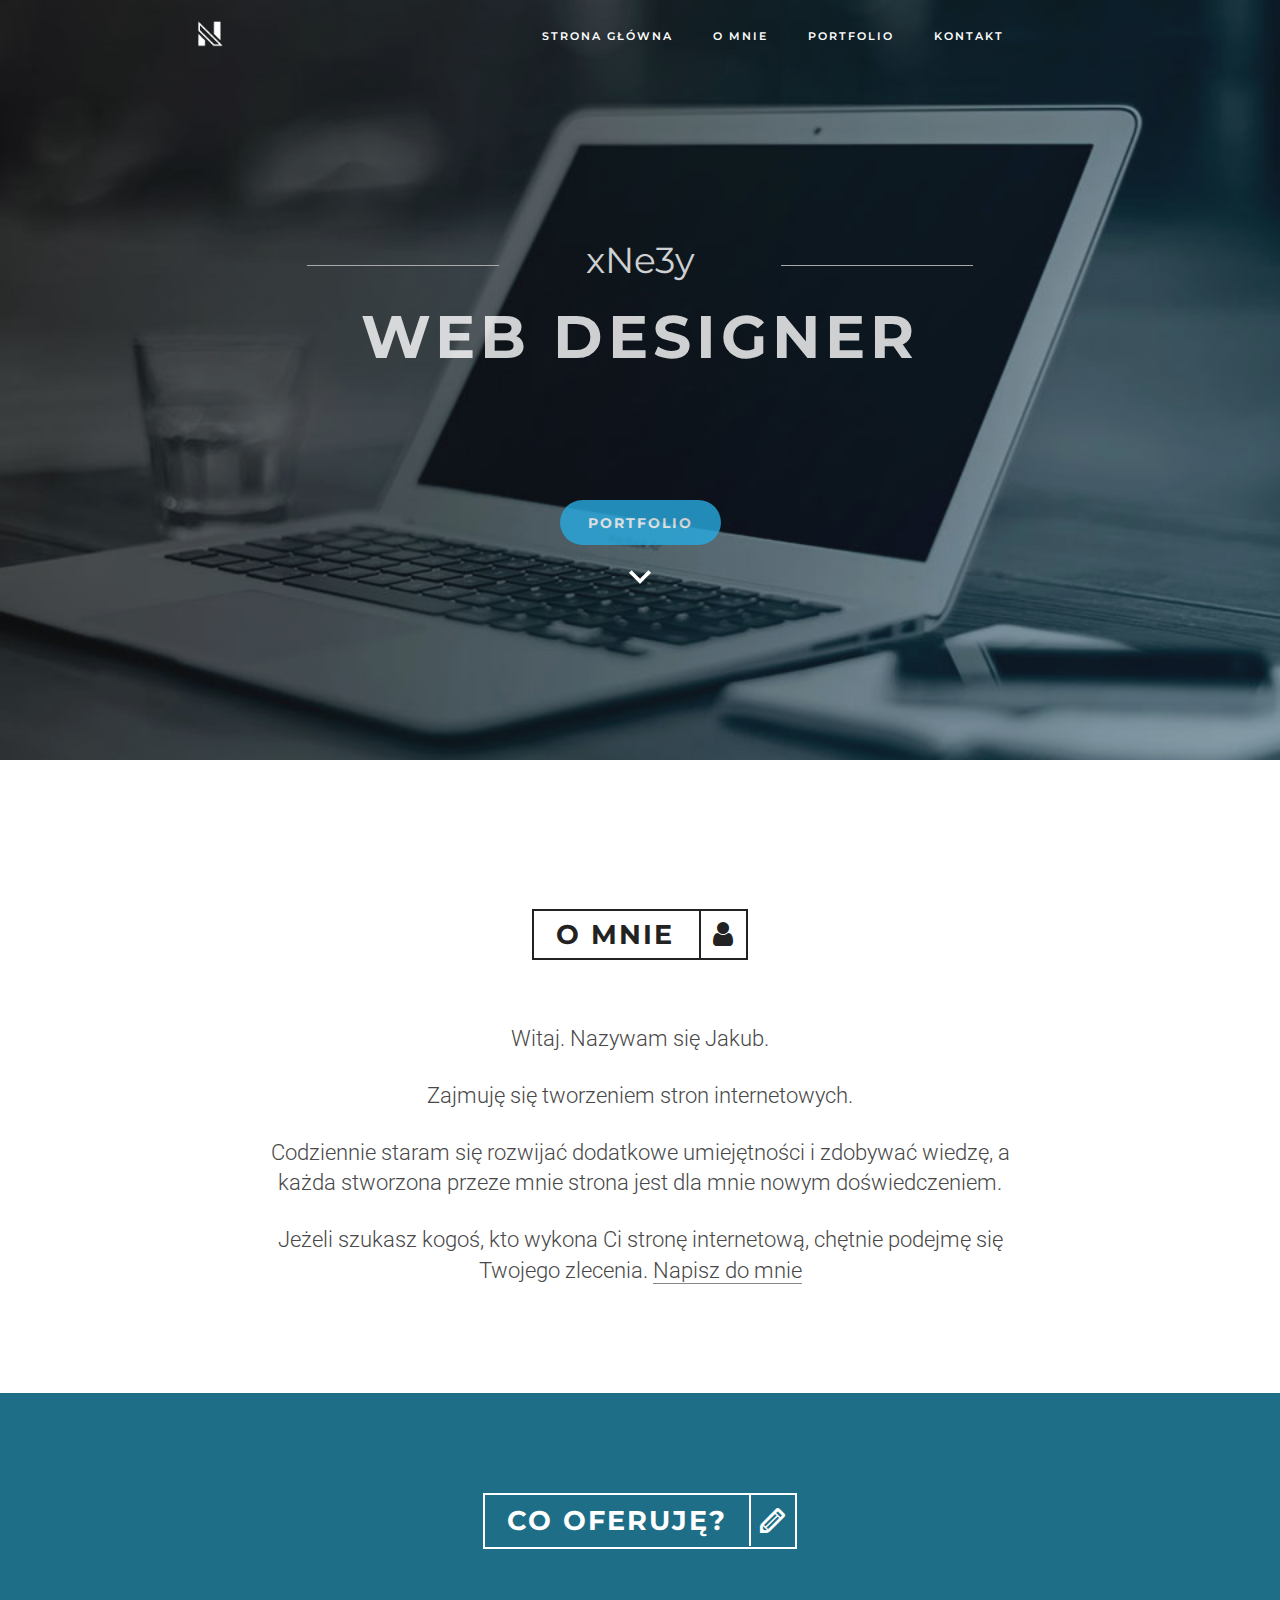
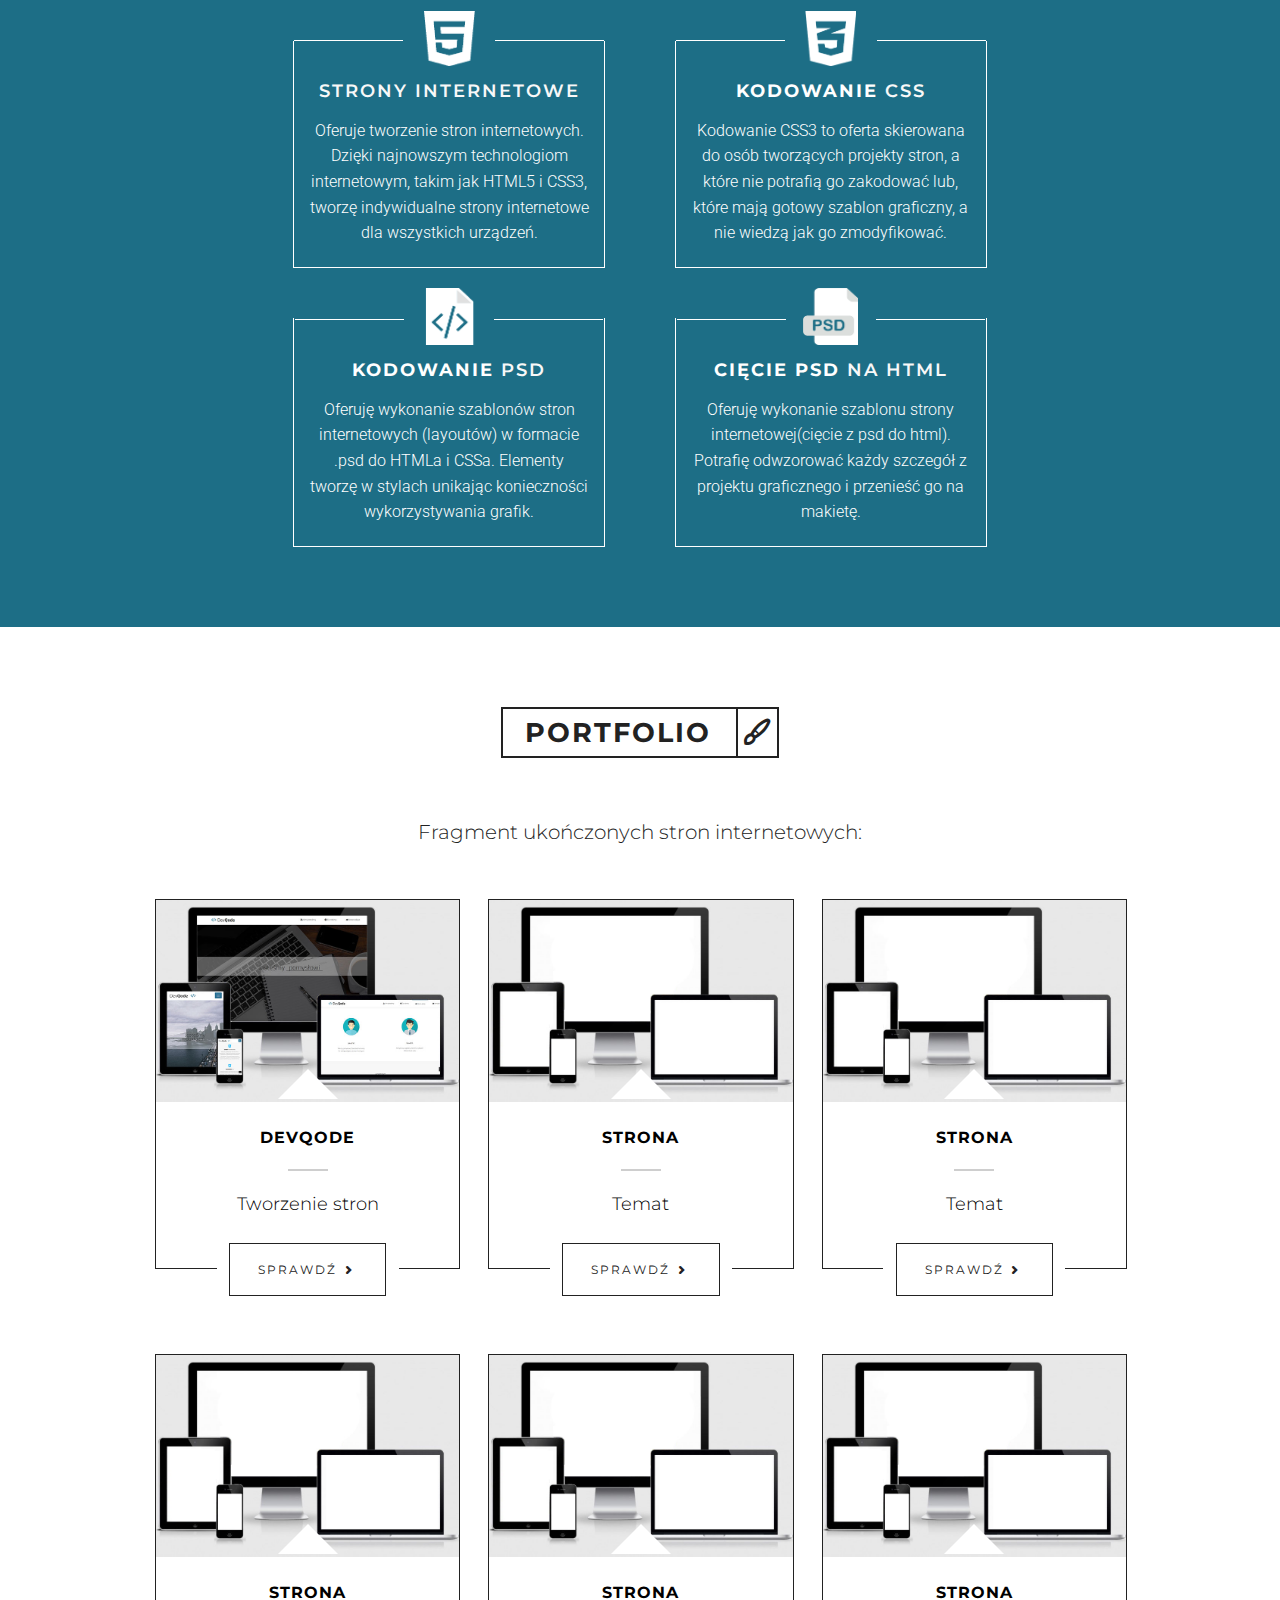
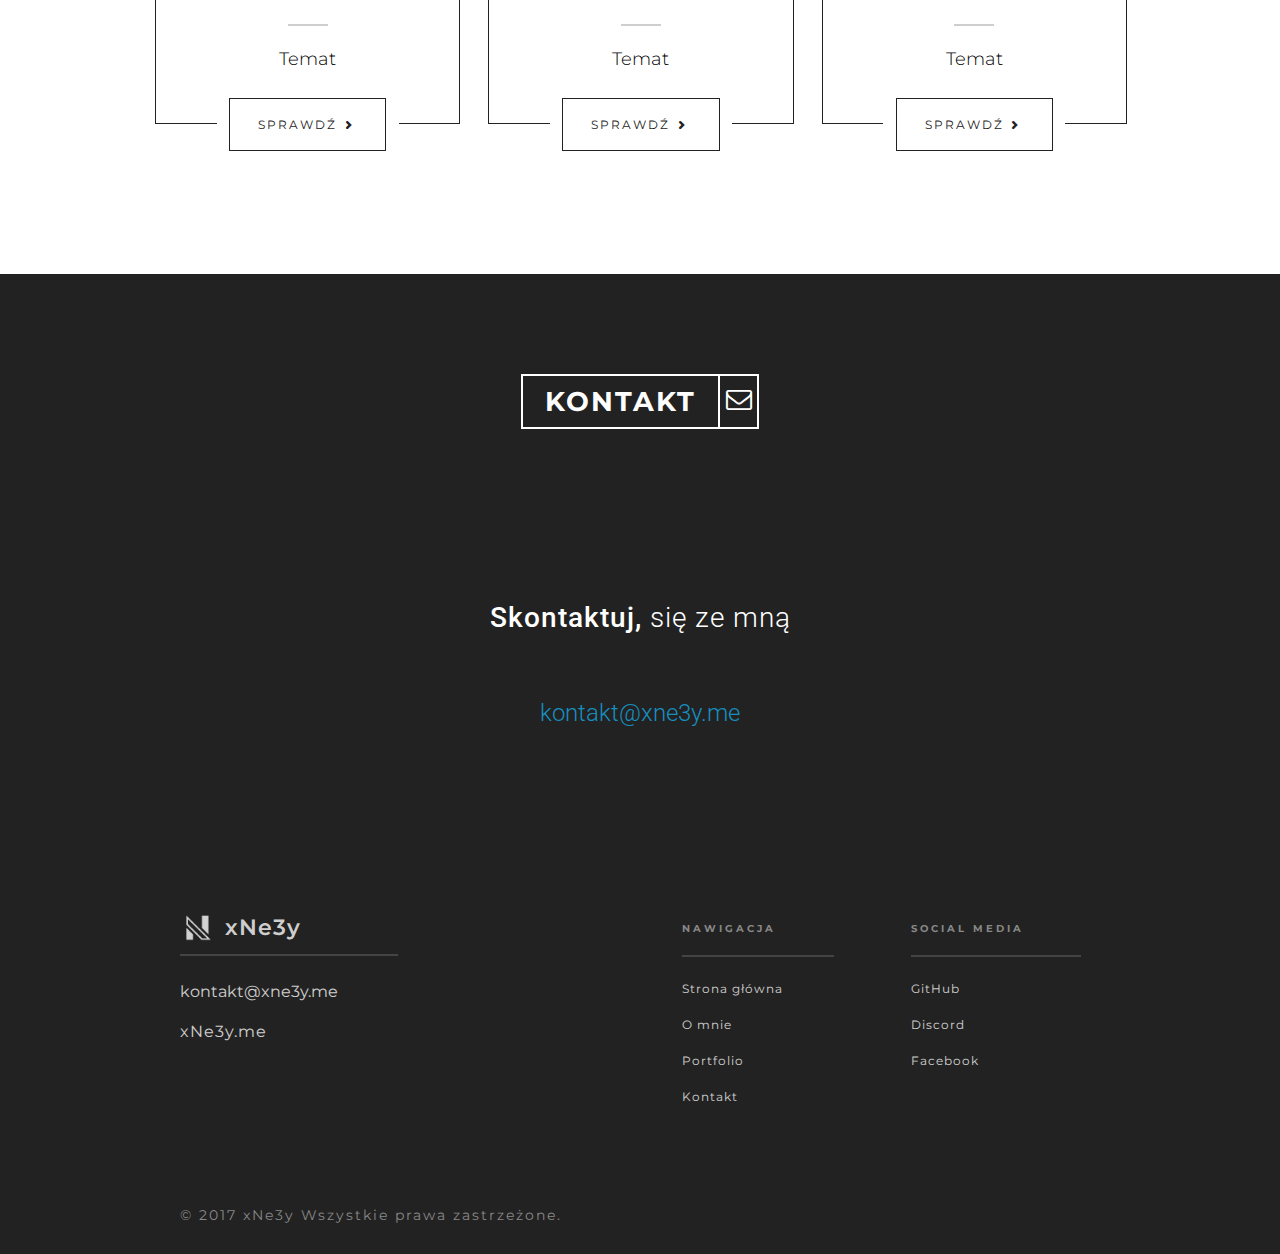
==== index.html @ 819ab99d "Add files via upload" ====
<!DOCTYPE html>
<html lang="pl">
<head>
    <meta charset="UTF-8">
    <title>xNe3y - tworzenie stron internetowych</title>
    <meta name="viewport" content="width=device-width, initial-scale=1.0, maximum-scale=1.0, user-scalable=0" />
    <!-- ikonka -->
    <link rel="shortcut icon" href="img/favicon.png"/>
    <!-- ikonka -->
    <link href="https://fonts.googleapis.com/css?family=Montserrat:100,200,300,400,500,600,700,800,900" rel="stylesheet">
    <link href="https://fonts.googleapis.com/css?family=Vollkorn:400,600,700,900" rel="stylesheet">
    <link href="https://fonts.googleapis.com/css?family=Roboto:100,300,400,500,700,900" rel="stylesheet">
    <link rel="stylesheet" href="fontello/css/fontello.css" type="text/css" />
    <script src="https://ajax.googleapis.com/ajax/libs/jquery/3.3.1/jquery.min.js"></script>

    <link rel="stylesheet" href="home.css" type="text/css">
    <link rel="stylesheet" href="about-me.css" type="text/css">
    <link rel="stylesheet" href="offer.css" type="text/css">
    <link rel="stylesheet" href="portfolio.css" type="text/css">
    <link rel="stylesheet" href="contact.css" type="text/css">

</head>
<body>

<!-- HOME -->

<section id="home">
<div class="home">
<!-- tło -->
<div class="gradient">
    <div class="background-all">
        <div class="background" style="width: 100%; height: 760px; background: url(img/background.jpg) repeat scroll 0% 0%;"></div>
    </div>
</div>
<!-- tło -->


<div class="title">
    <div class="line"></div>
        <h4>xNe3y</h4>
    <div class="line2"></div>
    <h1>WEB DESIGNER</h1>
</div>

<!--menu-->
    <div class="navigation-all">

        <nav id="navigation">

            <ul>
                <li><a href="#home">STRONA GŁÓWNA</a></li>
                <li><a href="#about-me">O MNIE</a></li>
                <li><a href="#portfolio">PORTFOLIO</a></li>
                <li><a href="#contact">KONTAKT</a></li>
            </ul>


            <div id="mobile-toggle" class="hamburger">
                <i class="icon-menu"></i>
            </div>

            <div class="ikona">
                <a title="xNe3y - tworzenie stron internetowych" href="xne3y.me">
                    <img class="icon" src="img/icon.png">
                </a>
            </div>
        </nav>
    </div>
<!--menu-->

<!--ikonka-->

<!--ikonka-->

<center><div class="welcome">PORTFOLIO</div></center>
<div class="button-down"><a href="#portfolio"><img src="img/down.png"></a></div>
</div>

<!-- HOME -->
</section>
<!-- O MNIE -->
<section id="about-me" class="anim">
    <div class="about-me">

            <center><div class="page-me">
                <h3>O MNIE</h3>
                <i class="icon-user-1"></i>
            </div>

        <div class="text">
            <p>Witaj. Nazywam się Jakub.</p>
            <p>Zajmuję się tworzeniem stron internetowych.</p>
            <p>Codziennie staram się rozwijać dodatkowe umiejętności i zdobywać wiedzę, a każda stworzona przeze mnie strona jest dla mnie nowym doświedczeniem.</p>
            <!--<p>To nie jest tak skomplikowane, jak mogłoby się wydawać.</p>-->
            <p>Jeżeli szukasz kogoś, kto wykona Ci stronę internetową, chętnie podejmę się Twojego zlecenia. <span><a href="#contact" style="color: #484848;">Napisz do mnie</a></span></p>
        </div></center>

    </div>
</section>
<!-- O MNIE -->

<!-- CO OFERUJĘ -->
<section id="offer">
    <div class="offer">

        <center><div class="page-me2">
            <h2>CO OFERUJĘ?</h2>
            <i class=" icon-pencil-4"></i>
        </div></center>


        <div class="all-stuff">

            <div class="stuff">
                <div class="stuff-top">
                    <img src="img/html5-icon.png" class="html5">
                </div>
                <h5>Strony internetowe</h5>
                <div class="stuff-text">
                    <p>Oferuje tworzenie stron internetowych. Dzięki najnowszym technologiom internetowym, takim jak HTML5 i CSS3, tworzę indywidualne strony internetowe dla wszystkich urządzeń.</p>
                </div>
            </div>

            <div class="stuff">
                <div class="stuff-top">
                    <img src="img/css3-icon.png" class="html5">
                </div>
                <h5><span>Kodowanie</span> CSS</h5>
                <div class="stuff-text">
                    <p>Kodowanie CSS3 to oferta skierowana do osób tworzących projekty stron, a które nie potrafią go zakodować lub, które mają gotowy szablon graficzny, a nie wiedzą jak go zmodyfikować.</p>
                </div>
            </div>
        </div>

        <div class="all-stuff">
            <div class="stuff">
                <div class="stuff-top">
                    <img src="img/psd-icon.png" class="psd">
                </div>
                <h5><span>Kodowanie</span> PSD</h5>
                <div class="stuff-text">
                    <p>Oferuję wykonanie szablonów stron internetowych (layoutów) w formacie .psd do HTMLa i CSSa. Elementy tworzę w stylach unikając konieczności wykorzystywania grafik.</p>
                </div>
            </div>

            <div class="stuff">
                <div class="stuff-top">
                    <img src="img/psd2-icon.png" class="psd">
                </div>
                <h5><span>Cięcie PSD</span> na HTML</h5>
                <div class="stuff-text">
                    <p>Oferuję wykonanie szablonu strony internetowej(cięcie z psd do html). Potrafię odwzorować każdy szczegół z projektu graficznego i przenieść go na makietę.</p>
                </div>
            </div>
        </div>
    </div>
</section>

<!-- CO OFERUJĘ -->

<!-- PORTFOLIO -->
<section id="portfolio">
    <div class="portfolio">
        <center><div class="page-me">
            <h3>PORTFOLIO</h3>
            <i class="icon-brush-2"></i>
        </div></center>
        <p class="fragment">Fragment ukończonych stron internetowych:</p>

        <div class="container-portfolio">
            <div class="container-project">
                <div class="project">
                    <div class="project-img">
                        <img style="max-width: 100%; height: auto;" src="img/project-devqode2.jpg">
                            <div class="arrow-holder">
                                <div class="arrow-up"></div>
                            </div>
                    </div>
                                    <div class="project-title">
                                        <h5>DEVQODE</h5>
                                        <div class="hr"></div>
                                        <span>Tworzenie stron</span>
                                        <div class="demo">
                                            <a title="xNe3y WebDesigner" href="http://www.devqode.me">
                                                <div class="demo-click">SPRAWDŹ
                                                    <i class="icon-arrow icon-right-open"></i>
                                                </div>
                                            </a>
                                    </div>
                </div>
            </div>

                                <div class="project">
                                    <div class="project-img">
                                        <img style="max-width: 100%; height: auto;" src="img/project-empty.jpg">
                                        <div class="arrow-holder">
                                            <div class="arrow-up"></div>
                                        </div>
                                    </div>
                                    <div class="project-title">
                                        <h5>STRONA</h5>
                                        <div class="hr"></div>
                                        <span>Temat</span>
                                        <div class="demo">
                                            <a title="xNe3y WebDesigner" href="">
                                                <div class="demo-click">SPRAWDŹ
                                                    <i class="icon-arrow icon-right-open"></i>
                                                </div>
                                            </a>
                                        </div>
                                    </div>
                                </div>

                                <div class="project">
                                    <div class="project-img">
                                        <img style="max-width: 100%; height: auto;" src="img/project-empty.jpg">
                                        <div class="arrow-holder">
                                            <div class="arrow-up"></div>
                                        </div>
                                    </div>
                                    <div class="project-title">
                                        <h5>STRONA</h5>
                                        <div class="hr"></div>
                                        <span>Temat</span>
                                        <div class="demo">
                                            <a title="xNe3y WebDesigner" href="">
                                                <div class="demo-click">SPRAWDŹ
                                                    <i class="icon-arrow icon-right-open"></i>
                                                </div>
                                            </a>
                                        </div>
                                    </div>
                                </div>
            </div>
            <div class="container-project" style="padding-bottom: 100px;">


                                <div class="project">
                                    <div class="project-img">
                                        <img style="max-width: 100%; height: auto;" src="img/project-empty.jpg">
                                        <div class="arrow-holder">
                                            <div class="arrow-up"></div>
                                        </div>
                                    </div>
                                    <div class="project-title">
                                        <h5>STRONA</h5>
                                        <div class="hr"></div>
                                        <span>Temat</span>
                                        <div class="demo">
                                            <a title="xNe3y WebDesigner" href="">
                                                <div class="demo-click">SPRAWDŹ
                                                    <i class="icon-arrow icon-right-open"></i>
                                                </div>
                                            </a>
                                        </div>
                                    </div>
                                </div>

                                <div class="project">
                                    <div class="project-img">
                                        <img style="max-width: 100%; height: auto;" src="img/project-empty.jpg">
                                        <div class="arrow-holder">
                                            <div class="arrow-up"></div>
                                        </div>
                                    </div>
                                    <div class="project-title">
                                        <h5>STRONA</h5>
                                        <div class="hr"></div>
                                        <span>Temat</span>
                                        <div class="demo">
                                            <a title="xNe3y WebDesigner" href="">
                                                <div class="demo-click">SPRAWDŹ
                                                    <i class="icon-arrow icon-right-open"></i>
                                                </div>
                                            </a>
                                        </div>
                                    </div>
                                </div>

                                <div class="project">
                                    <div class="project-img">
                                        <img style="max-width: 100%; height: auto;" src="img/project-empty.jpg">
                                        <div class="arrow-holder">
                                            <div class="arrow-up"></div>
                                        </div>
                                    </div>
                                    <div class="project-title">
                                        <h5>STRONA</h5>
                                        <div class="hr"></div>
                                        <span>Temat</span>
                                        <div class="demo">
                                            <a title="xNe3y WebDesigner" href="">
                                                <div class="demo-click">SPRAWDŹ
                                                    <i class="icon-arrow icon-right-open"></i>
                                                </div>
                                            </a>
                                        </div>
                                    </div>
                                </div>

        </div>
    </div>
    </div>
</section>
<!-- PORTFOLIO -->

<!-- KONTAKT -->
<section id="contact">
    <div class="contact">
        <center><div class="page-me2">
            <h2>KONTAKT</h2>
            <i class="icon-mail"></i>
        </div></center>
        <h6><span>Skontaktuj,</span> się ze mną</h6>
        <p class="mail"><a href="mailto:kontakt@xne3y.me" style="color: #188ebf; margin-top: -10px;">kontakt@xne3y.me</a></p>
        <footer class="footer">
            <div class="block">
                <img class="icon-footer" src="img/icon.png">
                <p class="name-footer">xNe3y</p>
                <div class="hr-footer"></div>
                <p class="mail-footer"><a href="mailto:kontakt@xne3y.me" style="color: #FBFAF9; margin-top: 10px; position: absolute; margin-left: 180px; opacity: 0.8;">kontakt@xne3y.me</a></p>
                <p class="mail-footer"><a href="xne3y.me" style="color: #FBFAF9; margin-top: 50px; position: absolute; margin-left: 180px; opacity: 0.8; letter-spacing: 1px;">xNe3y.me</a></p>
            </div>
            <div class="block2">
                <nav class="navigation2-footer">
                <p class="nav-text">Social Media</p>
                <a href="">GitHub</a><br>
                <a href="">Discord</a><br>
                <a href="">Facebook</a>
            </nav></div>
            <div class="block3">
            <nav class="navigation-footer">
                <p class="nav-text">Nawigacja</p>
                <a href="#home">Strona główna</a><br>
                <a href="#about-me">O mnie</a><br>
                <a href="#portfolio">Portfolio</a><br>
                <a href="#contact">Kontakt</a><br>
            </nav></div>


            <p class="reserved">© 2017 xNe3y Wszystkie prawa zastrzeżone.</p>


        </footer>
    </div>
</section>
<!-- KONTAKT -->

<!-- RWD -->
<!--<section id="rwd">
    <div class="rwd">
        <center>
            <img src="img/mockup2.png" class="mockup">
            <p class="rwd-text">Nowoczesne witryny, które dobrze prezentują się na <br/>wszystkich urządzeniach.</p></center>
    </div>
</section>
<!-- RWD -->




<script src="js/menu.js"></script>
<script src="js/main.js"></script>
<script src="js/smooth-scrolling.js"></script>
<script>
    $(document).ready(function(){
        $("li").click(function(){
            $("ul").toggle();
        });
    });
</script>
<script>
    $(document).ready(function(){
        $("i").click(function(){
            $("ul").toggle();
        });
    });

</script>
</body>

</html>
---- fontello/css/fontello.css ----
@font-face {
  font-family: 'fontello';
  src: url('../font/fontello.eot?83270648');
  src: url('../font/fontello.eot?83270648#iefix') format('embedded-opentype'),
       url('../font/fontello.woff2?83270648') format('woff2'),
       url('../font/fontello.woff?83270648') format('woff'),
       url('../font/fontello.ttf?83270648') format('truetype'),
       url('../font/fontello.svg?83270648#fontello') format('svg');
  font-weight: normal;
  font-style: normal;
}
/* Chrome hack: SVG is rendered more smooth in Windozze. 100% magic, uncomment if you need it. */
/* Note, that will break hinting! In other OS-es font will be not as sharp as it could be */
/*
@media screen and (-webkit-min-device-pixel-ratio:0) {
  @font-face {
    font-family: 'fontello';
    src: url('../font/fontello.svg?83270648#fontello') format('svg');
  }
}
*/
 
 [class^="icon-"]:before, [class*=" icon-"]:before {
  font-family: "fontello";
  font-style: normal;
  font-weight: normal;
  speak: none;
 
  display: inline-block;
  text-decoration: inherit;
  width: 1em;
  margin-right: .2em;
  text-align: center;
  /* opacity: .8; */
 
  /* For safety - reset parent styles, that can break glyph codes*/
  font-variant: normal;
  text-transform: none;
 
  /* fix buttons height, for twitter bootstrap */
  line-height: 1em;
 
  /* Animation center compensation - margins should be symmetric */
  /* remove if not needed */
  margin-left: .2em;
 
  /* you can be more comfortable with increased icons size */
  /* font-size: 120%; */
 
  /* Font smoothing. That was taken from TWBS */
  -webkit-font-smoothing: antialiased;
  -moz-osx-font-smoothing: grayscale;
 
  /* Uncomment for 3D effect */
  /* text-shadow: 1px 1px 1px rgba(127, 127, 127, 0.3); */
}
 
.icon-group-circled:before { content: '\e800'; } /* '' */
.icon-group:before { content: '\e801'; } /* '' */
.icon-help-circled:before { content: '\e802'; } /* '' */
.icon-help-circled-1:before { content: '\e803'; } /* '' */
.icon-phone:before { content: '\e804'; } /* '' */
.icon-mail:before { content: '\e805'; } /* '' */
.icon-users:before { content: '\e806'; } /* '' */
.icon-user:before { content: '\e807'; } /* '' */
.icon-pencil:before { content: '\e808'; } /* '' */
.icon-pencil-1:before { content: '\e809'; } /* '' */
.icon-pencil-2:before { content: '\e80a'; } /* '' */
.icon-brush-1:before { content: '\e80b'; } /* '' */
.icon-brush-2:before { content: '\e80c'; } /* '' */
.icon-brush-alt:before { content: '\e80d'; } /* '' */
.icon-user-1:before { content: '\e80e'; } /* '' */
.icon-user-2:before { content: '\e80f'; } /* '' */
.icon-pencil-3:before { content: '\e810'; } /* '' */
.icon-pencil-4:before { content: '\e811'; } /* '' */
.icon-right-open:before { content: '\e812'; } /* '' */
.icon-right-open-1:before { content: '\e813'; } /* '' */
.icon-right-open-2:before { content: '\e814'; } /* '' */
.icon-right-open-mini:before { content: '\e815'; } /* '' */
.icon-menu:before { content: '\e816'; color: white;} /* '' */
.icon-right-open-3:before { content: '\f006'; } /* '' */
.icon-menu-2:before { content: '\f008'; } /* '' */
.icon-facebook:before { content: '\f09a'; } /* '' */
.icon-menu-1:before { content: '\f0c9'; } /* '' */
.icon-mail-alt:before { content: '\f0e0'; } /* '' */
.icon-lightbulb:before { content: '\f0eb'; } /* '' */
.icon-desktop:before { content: '\f108'; } /* '' */
.icon-laptop:before { content: '\f109'; } /* '' */
.icon-brush:before { content: '\f1fc'; } /* '' */
.icon-user-circle:before { content: '\f2bd'; } /* '' */
.icon-user-circle-o:before { content: '\f2be'; } /* '' */
.icon-user-o:before { content: '\f2c0'; } /* '' */
.icon-facebook-squared:before { content: '\f308'; } /* '' */
.icon-gplus:before { content: '\f30f'; } /* '' */
---- home.css ----
body
{
    margin: 0;
    padding: 0;
    font-family: 'Montserrat', sans-serif;
}

h5
{
    margin: 0;
    padding: 0;
}

.background-all  .background {
    background-position: center center !important;
}
.background-all .background {
    height: 760px;
    position: relative;
    background-size: cover !important;
    background-attachment: fixed !important;

}
a:link, a:visited, a:active
{
    color: white;
    text-decoration: none;
}
nav#navigation
{
    width: 100%;
    height: 70px;
    top: 0;
    color: white;
    position: absolute;
    transition: all 1s;
}

#navigation li
{
    list-style: none;
    display: block;
    font-size: 11px;
    font-weight: 600;
    letter-spacing: 2px;
    }

#navigation li a:hover
{
    opacity: .8;
}

#mobile-toggle
{
    cursor: pointer;
    font-size: 22px;
    position: absolute;
    right: 22px;
    top: 15px;
    z-index: 5;
}


.open-nav {
    max-height: 400px;
    width: 100%;
    text-align: left;
    background-color: #222;

}

.line
{
    border-bottom: 1px solid #aaa;
    width: 15%;
    top: 265px;
    left: 24%;
    position: absolute;
}
.line2
{
    border-bottom: 1px solid #aaa;
    width: 15%;
    top: 265px;
    right: 24%;
    position: absolute;
}

.title
{
    text-align: center;
}


h4
{
    opacity: .8;
    font-weight: 400;
    text-align: center;
    position: absolute;
    width: 100%;
    color: #fff;
}

h1
{
    opacity: .8;
    letter-spacing: 5px;
    color: #fff;
    position: absolute;
    width: 100%;
    text-align: center;
}

.welcome
{
    border-radius: 25px;
    background-color: #28aae0;
    color: #fff;
    padding: 14px 28px 13px 28px;
    display: inline-block;
    font-size: 14px;
    letter-spacing: 2px;
    cursor: pointer;
    opacity: .8;
    position: relative;
    font-weight: 700;
    z-index: 1;
}

.welcome:hover
{
    transform: scale(1.05,1.07);
}

.icon
{
    width: 35px;
    position: absolute;
}

.gradient
{
    width: 100%;
    height: 100%;
    background-color: #000;
}

.button-down
{
    position: relative;
    -webkit-animation: jump 1.5s ease 0s infinite normal ;
    animation: jump 1.5s ease 0s infinite normal ;
    text-align: center;
    left: 0;
    right: 0;
    color: #FFF;
}


@media screen and (max-width:810px) { /*TELEFON*/
    .line, .line2 {
        display: none;
    }

    .title h1
    {
        font-size: 40px;
        top: 310px;
    }

    .title h4
    {
        font-size: 26px;
        top: 230px;
    }

    .welcome
    {
        top: -260px;
    }

    nav#navigation
    {
        max-height: 64px;
        background-color: #222 !important;
        display: block;
        z-index: 2;
    }

    #mobile-toggle {
        display: block;
    }

    .navigation-all ul {
        display: none;
        margin-top: 60px;
    }

    .navigation-all.open-nav ul {
        display: block;
    }

    #navigation li
    {
        text-align: right;
        margin-right: 30px;
        font-weight: 600;
        margin-bottom: 5px;
    }

    .icon
    {
        left: 5%;
        top: 12px;
    }

    .background
    {
        background: url(img/background-mobile.jpg) repeat scroll 0 0 !important;
    }

    .background::before
    {
        position: absolute;
        content: '';
        width: 100%;
        height: 100%;
        background-color: #222;
        opacity: 0.4;
    }

    .gradient
    {
        opacity: 1;
    }

    .button-down {
        bottom: 235px;
    }

    #navigation ul
    {
        height: 100px;
        background-color: #222;
        flex-direction:column;
        margin: 60px 0 0;

    }

    #navigation
    {
        background: none;
    }

}

@media screen and (min-width:811px) { /*KOMPUTER*/

        .title h1
    {
        font-size: 60px;
        top: 260px;
    }

    .title h4
    {
        font-size: 36px;
        top: 190px;
    }

    .welcome
    {
        top: -260px;
    }

    nav#navigation
    {
        z-index: 999;
    }

    #mobile-toggle {
        display: none;
    }

    .icon {
        top: 17px;
        left: 15%;
    }

    .gradient
    {
        opacity: .95;
    }

    .button-down {
        bottom: 235px;
    }

    .stuff {
        width: 27.999997%;
    }

    .project
    {
        width: 33.33333%;
    }

    .container-project
    {
        overflow: hidden;
        display: flex;
        justify-content: space-between;
    }
    #navigation ul
    {
        float: right;
        margin-right: 20%;
    }

    #navigation > ul li
    {
        float: left;
    }

    #navigation li
    {
        padding: 20px;
        margin-top: -7px;
    }
}

@-webkit-keyframes jump {
    0%{
        -webkit-transform: translateY(0);
        transform: translateY(0);
    }
    20%{
        -webkit-transform: translateY(0);
        transform: translateY(0);
    }
    40%{
        -webkit-transform: translateY(-30px);
        transform: translateY(-30px);
    }
    50%{
        -webkit-transform: translateY(0);
        transform: translateY(0);
    }
    60%{
        -webkit-transform: translateY(-15px);
        transform: translateY(-15px);
    }
    80%{
        -webkit-transform: translateY(0);
        transform: translateY(0);
    }
    100%{
        -webkit-transform: translateY(0);
        transform: translateY(0);
    }
}

@keyframes jump {
    0%{
        transform: translateY(0);
    }
    20%{
        transform: translateY(0);
    }
    40%{
        transform: translateY(-30px);
    }
    50%{
        transform: translateY(0);
    }
    60%{
        transform: translateY(-15px);
    }
    80%{
        transform: translateY(0);
    }
    100%{
        transform: translateY(0);
    }
}
---- about-me.css ----
.about-me
{
    background-color: #fff;
    width: 100%;
    padding-bottom: 80px;
}

.page-me
{
    border: 2px solid #222;
    display: inline-block;
    margin-bottom: 42px;
    margin-top: 80px;
    letter-spacing: 2px;
}


.page-me > h3, .page-title > i {
    display: block;
}



.text
{
    margin-right: auto;
    margin-left: auto;
}

.text p
{
    font-weight: 300;
    color: #484848;
    line-height: 1.4;
    text-align: center;
    margin-bottom: 26px;
    font-family: 'Roboto', sans-serif;
}

.text p span
{
    border-bottom: 1px solid #888;
}


.mockup
{
    margin-top: 150px;
}

.rwd-text
{
    font-size: 30px;
    color: white;
    margin-top: -490px;
    text-shadow:0 0 6px black;
}

h3
{
    float: left;
    border-right: 2px solid #222;
    margin: 0;
    color: #222;
}

.page-me2
{
    border: 2px solid #fff;
    display: inline-block;
    margin-bottom: 42px;
    margin-top: 100px;
    letter-spacing: 2px;
}

.page-me2 > h2, .page-title > i {
    display: block;
}


.icon-user-1
{
    right: 0;
    font-size: 28px;
    color: #222;
}

.page-me .icon-user-1
{
    margin: 0 3px 0 3px;
}


/*.rwd
{
    width: 100%;
    height: 470px;
    background: url(img/header-bg3.jpg);
    font-family: 'Vollkorn', serif;
    background-size: cover !important;
    background-position: center center;
    background-attachment: fixed !important;
}*/


@media screen and (max-width:810px) {
    h3 {
        font-size: 22px;
        padding: 0 25px 0 22px;
        line-height: 41px;
    }

    .text
    {
        width: 88%;
    }

    .text p
    {
        font-size: 18px
    }

    .icon-user-1
    {
        line-height: 37px;
    }

    #navigation ul
    {
        height: 100px;
        background-color: #222;
        flex-direction:column;
        margin: 60px 0 0;

    }

    #navigation
    {
        background: none;
    }

    nav#navigation
    {
        max-height: 64px;
        background-color: #222 !important;
        display: block;
        z-index: 2;
    }

    #mobile-toggle {
        display: block;
    }


}

@media screen and (min-width:811px) {
    h3 {
        font-size: 27px;
        padding: 7px 25px 7px 22px;
    }

    .text
    {
        width: 60%;
    }

    .text p
    {
        font-size: 22px;
    }

    .icon-user-1
    {
        line-height: 46px;
    }

    #navigation ul
    {
        display: block !important;
    }

}
---- offer.css ----
.offer
{
    background-color: #1D6E86;
    width: 100%;
}


.icon-pencil-4
{
    color: #fff;
    margin: 0 4px 0 4px !important;
}


.all-stuff
{
    width: 100%;
    margin: 0 auto;
    max-width: 1000px;
    display: flex;
    justify-content: center;
}
.stuff
{
    border-left: 1px solid #fff;
    border-right: 1px solid #fff;
    border-bottom: 1px solid #fff;
    position: relative;
}

.stuff-top
{
    text-align: center;
    margin-top: -30px;
}


.stuff-top::before, .stuff-top::after {
    width: 32.2%;
    height: 1px;
    display: inline-block;
    content: '';
    border-top: 1px solid #fff;
    padding-top: 1.5em;
}


.all-stuff h5
{
    color: #f8f8f8;
    font-size: 18px;
    letter-spacing: 2px;
    text-transform: uppercase;
    font-weight: 600;
    margin-top: 10px;
    text-align: center;
}

.all-stuff h5 span
{
    color: #fff;
    font-weight: 700 !important;
}

.stuff-text
{
    text-align: center;
    font-family: 'Roboto', sans-serif;
    font-size: 16px;
    line-height: 1.6;
    color: #fff;
    font-weight: 300;
}

.html5, .css3
{
    width: 51px;
    height: 55px;
}

.psd
{
    width: 55px;
    height: 57px;
    margin: 0 4.1% 0 4.1%;
}
h2
{
    float: left;
    border-right: 2px solid #fff;
    margin: 0;
    color: #fff;
}


@media screen and (max-width:810px) {
    h2 {
        font-size: 22px;
        padding: 0 25px 0 22px;
        line-height: 41px;
    }

    .icon-pencil-4 {
        line-height: 41px;
        font-size: 25px;
    }

    .all-stuff
    {
        flex-direction: column-reverse;
    }

    .stuff
    {
        padding: 0;
        margin: 100px 8% 0 8%;
    }

    .stuff-top
    {
        margin-left: 0;
        margin-right: 0;
    }

    .offer
    {
        height: auto;
        padding-bottom: 100px;
    }

    .html5
    {
        margin: 0 4.4% 0 4.4%;
    }
}

@media screen and (min-width:811px) {
    h2 {
        font-size: 27px;
        padding: 9px 22px 9px 22px;
    }

    .icon-pencil-4 {
        line-height: 52px;
        font-size: 26px;
    }

    .stuff {
        padding-left: 15px;
        padding-right: 15px;
        margin: 50px 35px 0 35px;
        padding-bottom: 5px;
    }
    .stuff-top {
        margin-left: -10.5%;
        margin-right: -10.5%;
    }

    .offer
    {
        padding-bottom: 80px;
    }

    .html5
    {
        margin: 0 4.8% 0 4.8%;
    }
}
---- portfolio.css ----
.portfolio
{
    background-color: #fff;
    width: 100%;
}


.fragment
{
    color: #222;
    font-size: 20px;
    font-weight: 300;
    text-align: center;
}

.container-portfolio
{
    width: 100%;
    margin: 0 auto;
    max-width: 1000px;
}




.project
{
    left: 0;
    top: 0;
    padding: 0 15px;
    text-align: center;
}

.project-img {
    height: auto;
    width: 100%;
    overflow: visible;
    position: relative;
    border: 1px solid #222;
    border-bottom: none rgb(34, 34, 34);
}

.project-title {
    border-right: 1px solid #222;
    border-bottom: 1px solid #222;
    border-left: 1px solid #222;
    position: relative;
    margin-right: -2px;
}

.project-title h5 {
    padding-top: 22px;
    margin-bottom: 22px;
    font-size: 16px;
    letter-spacing: 1px;
    font-family: 'Montserrat', serif;
}

.project-title .hr {
    height: 2px;
    background-color: #cecece;
    width: 40px;
    margin: 0 auto 22px;
}

.project-title span {
    display: inline-block;
    font-size: 18px;
    font-weight: 300;
    text-align: center;
}

.arrow-holder
{
    position: absolute;
    width: 100%;
    bottom: 17px;
    height: 39px;
}

.arrow-up
{
    width: 0;
    height: 0;
    border-left: 30px solid transparent;
    border-right: 30px solid transparent;
    border-bottom: 30px solid #fff;
    display: inline;
}

.demo
{
    background-color: #fff;
    position: relative;
    top: 28px;
    display: block;
    width: 60%;
    margin: 0 auto;
}

.demo-click
{
    color: #222;
    background: none;
    border: 1px solid #222;
    padding: 18px 28px 18px 28px;
    display: inline-block;
    font-family: 'Montserrat', serif;
    font-size: 12px;
    letter-spacing: 2px;
}

.project .demo-click:hover
{
    color: #fff;
    background-color: #222;
}

.icon-arrow
{

    font-size: 11px;
}

.icon-brush-2
{
    font-size: 28px;
    color: #222;
}

@media screen and (max-width:810px) {
    .icon-brush-2{
        line-height: 41px;
    }

    .project
    {
        width: 90%;
        margin: 35px auto 100px auto;
    }
}

@media screen and (min-width:811px) {
    .icon-brush-2{
        line-height: 46px;
    }

    .project
    {
        width: 33.333333%;
        margin: 35px 0 50px;
    }
}
---- contact.css ----
.contact
{
    background-color: #222;
    width: 100%;
    height: 980px;
}

p.mail
{
    font-size:24px;
    font-weight: 300;
    text-align: center;
    padding-bottom: 60px;
    font-family: 'Roboto', sans-serif;
}

p.mail:hover a:hover
{
    color: #2ba6cb !important;
}

.icon-footer
{
    width: 35px;
    margin-top: 100px;
    margin-left: 180px;
    opacity: 0.8;

}


.name-footer
{
    color: #FBFAF9;
    margin-left: 225px;
    margin-top: -35px;
    opacity: 0.8;
    font-size: 22px;
    font-weight: 600;
    padding-bottom: 12px;
    letter-spacing: 1px;

}

.hr-footer
{
    align-items: center;
    border-bottom: 2px solid #444444;
    display: flex;
    height: 24px;
    width: 17%;
    margin-left: 180px;
    margin-top: -45px;

}

.icon-footer:hover, .name-footer:hover, .mail-footer:hover a:hover
{
    opacity: 1 !important;
}

.contact p
{
    color: #FBFAF9;
}


p.reserved
{
    margin-top: 250px;
    font-size: 14px;
    opacity: 1;
    color: #888888;
    letter-spacing: 2px;
}

.nav-text
{
    font-size: 10px;
    opacity: 1;
    text-transform: uppercase;
    letter-spacing: 3px;
    font-weight: bold;
    color: #888888 !important;
    top: -10px;
    position: relative;
    width: 150%;
    padding-bottom: 20px;
    border-bottom: 2px solid #444444;
}

.navigation2-footer
{
    font-size: 17px;
    float: right;
    color: #FBFAF9;
    margin-right: 20%;
    margin-top: -50px;
}

.navigation2-footer a
{
    margin-bottom: 12px;
    font-size: 12px;
    display: inline-block;
    text-decoration: none;
    color: #FBFAF9;
    opacity: .8;
    line-height: 2;
    letter-spacing: 1px;
}

.navigation2-footer:hover a:hover
{
    opacity: 1;
}

.navigation-footer
{
    font-size: 17px;
    float: right;
    color: #FBFAF9;
    margin-right: 10%;
    margin-top: -50px;
}

.navigation-footer a
{
    margin-bottom: 12px;
    font-size: 12px;
    display: inline-block;
    text-decoration: none;
    color: #FBFAF9;
    opacity: .8;
    line-height: 2;
    letter-spacing: 1px;
}

.navigation-footer:hover a:hover
{
    opacity: 1;
}


h6
{
    color: #fff;
    margin-top: 130px;
    text-align: center;
    width: 100%;
    font-weight: 300;
    font-family: 'Roboto', sans-serif;
    letter-spacing: 1px;
}

h6 span
{
    font-weight: 500;
}

.icon-mail
{
    color: #fff;
    font-size: 26px;
}


@media screen and (max-width:810px) {
    .icon-mail{
        line-height: 41px;
    }

    p.reserved
    {
        margin-left: 0;
        text-align: center;
    }

    h6
    {
        font-size: 20px;
    }

    .footer
    {
        display: flex;
        flex-direction: column;
        width: 50%;
        margin: 0 auto;
    }

    .block
    {
        margin-left: 0;
    }

    .navigation-footer, .navigation2-footer
    {
        float: none;
        margin-top: 100px;
    }

    .nav-text
    {
        width: 90%;
    }

    .contact
    {
        height: 1510px;
    }
}

@media screen and (min-width:811px) {
    .icon-mail{
        line-height: 46px;
    }

    p.reserved
    {
        margin-left: 180px;
    }

    h6
    {
        font-size: 28px;
    }
}
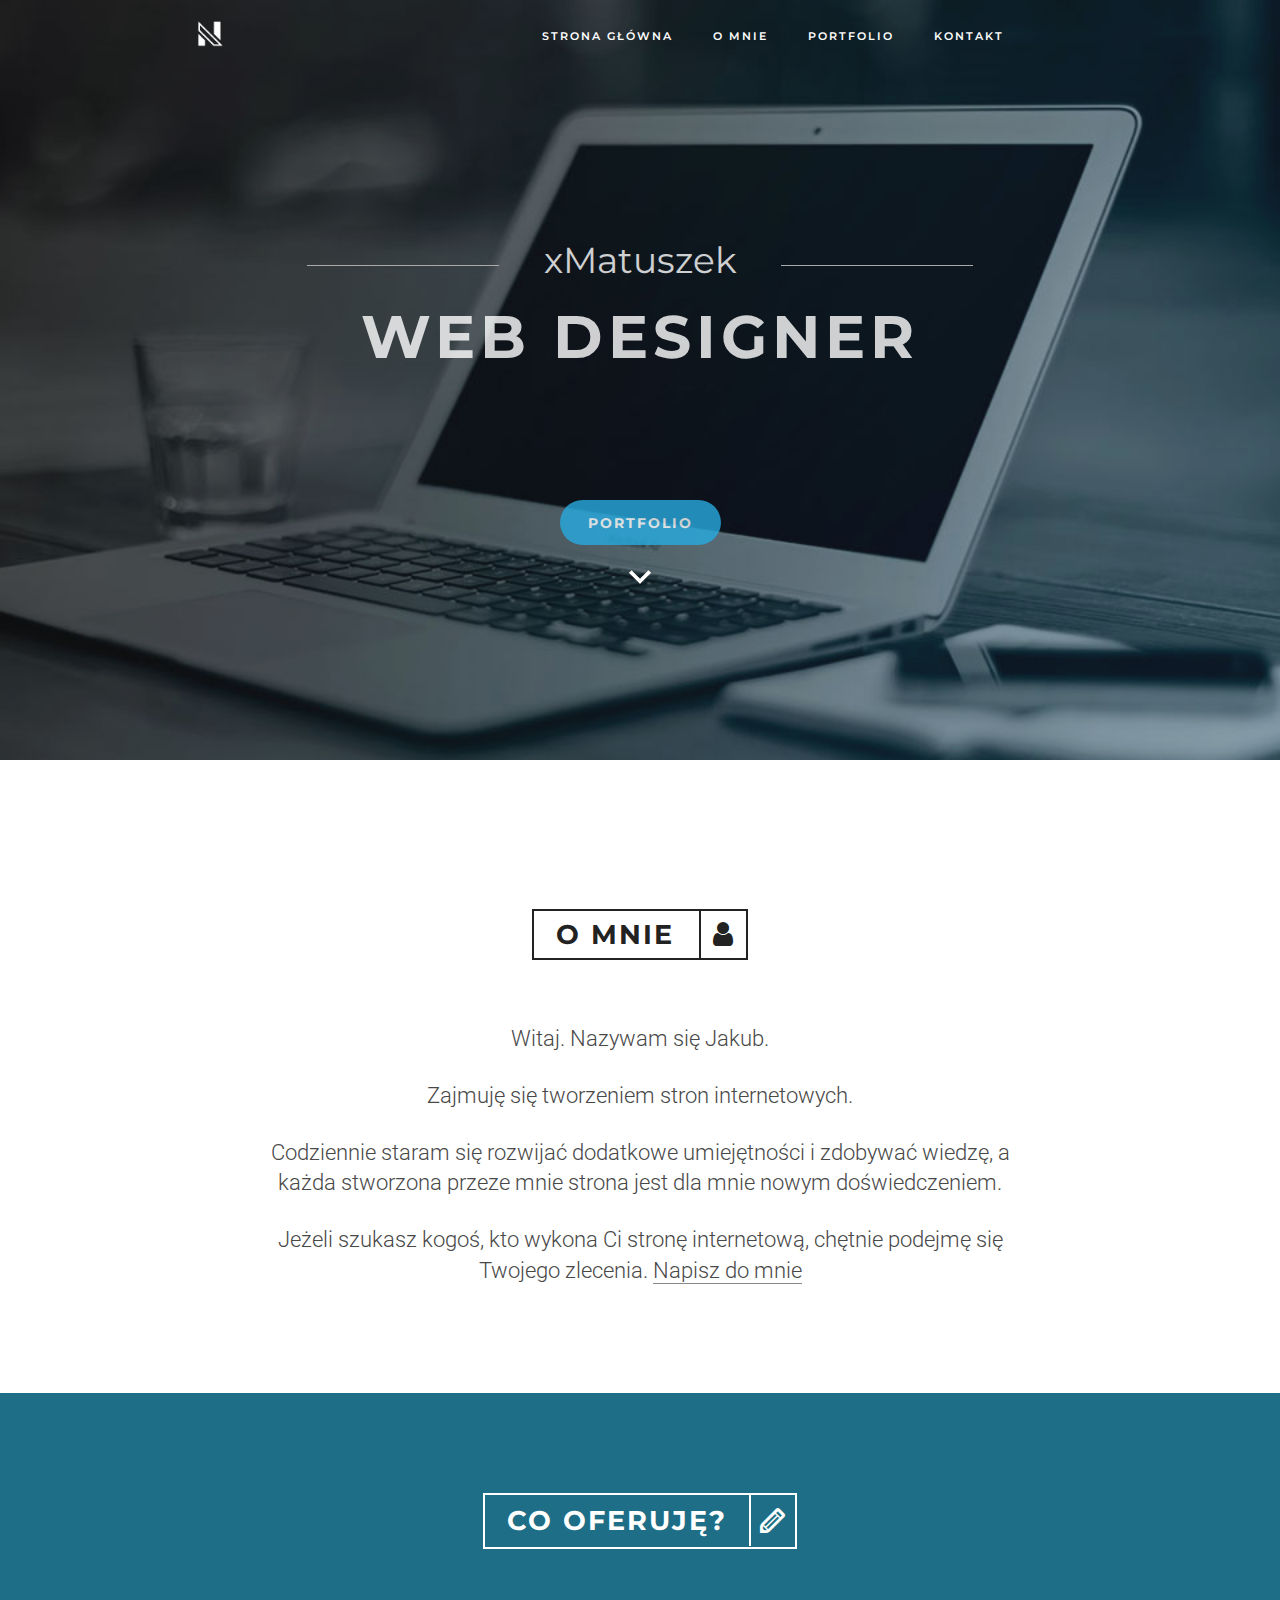
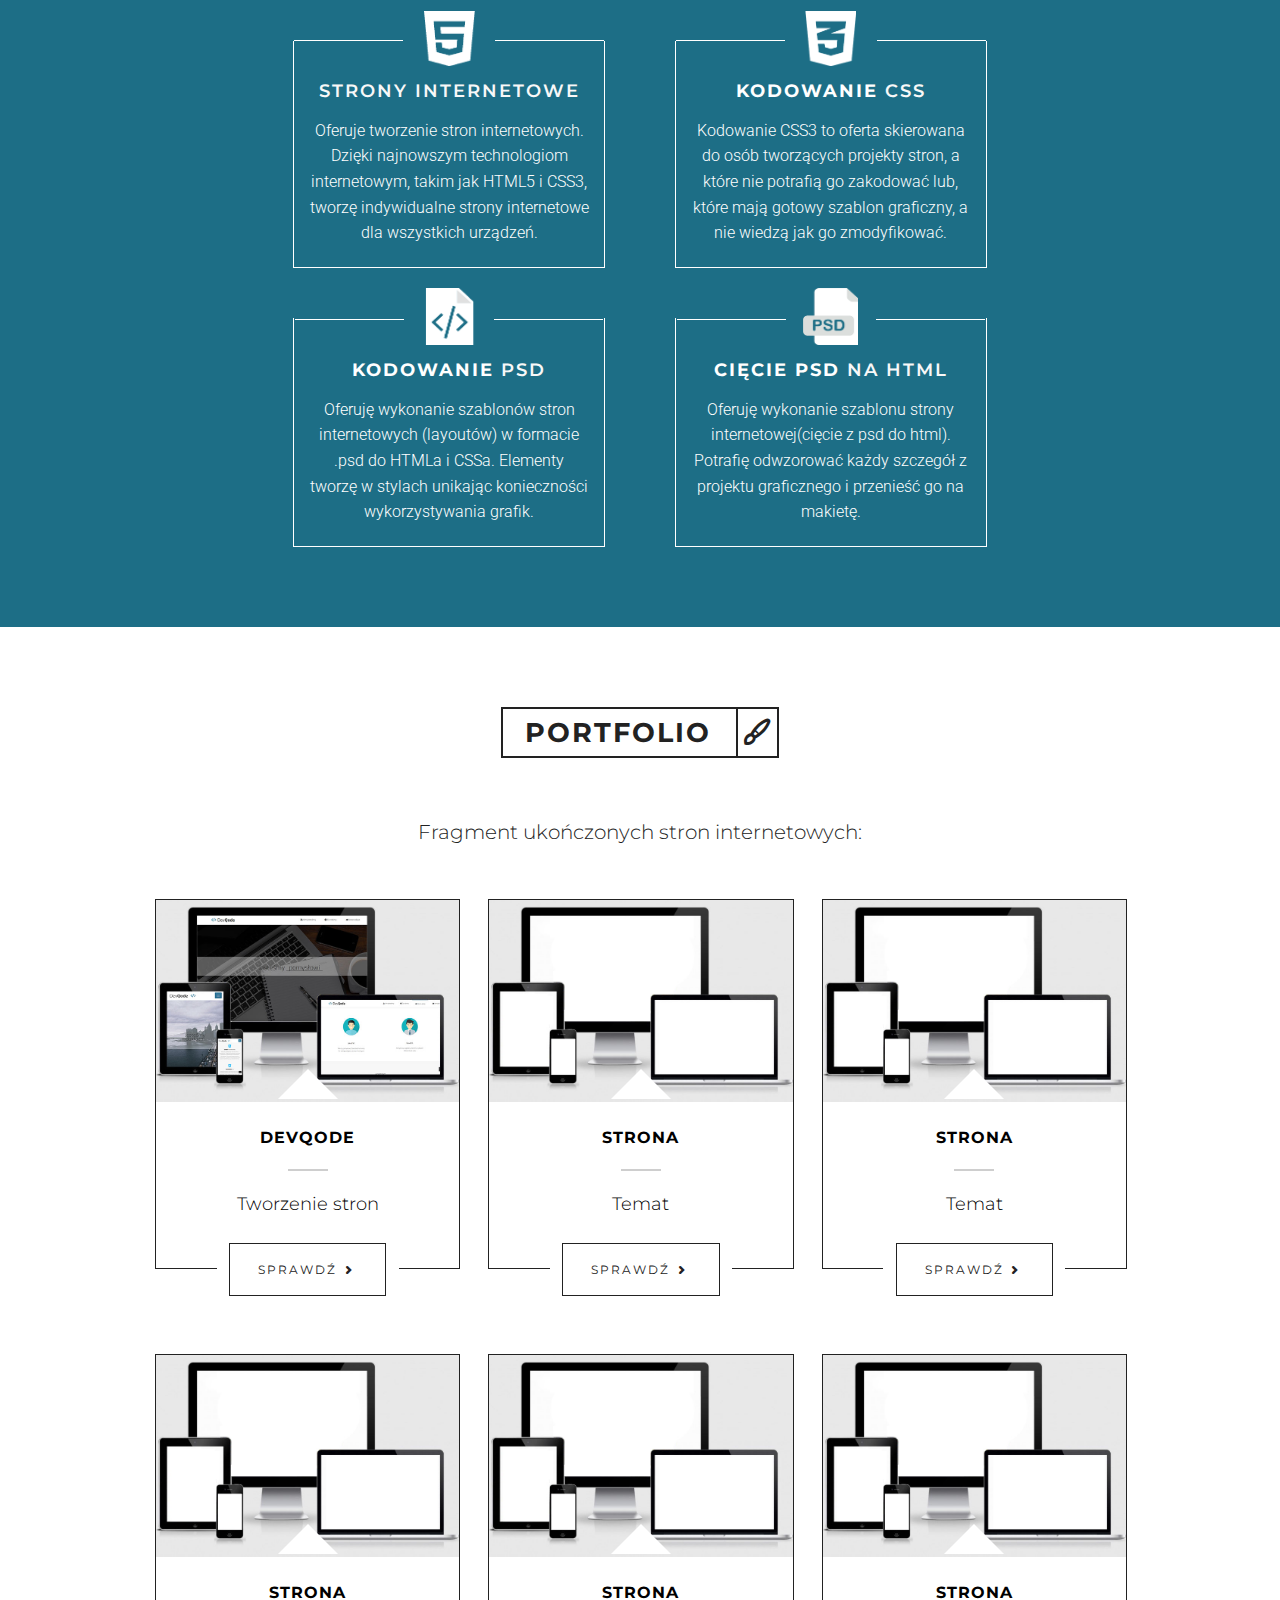
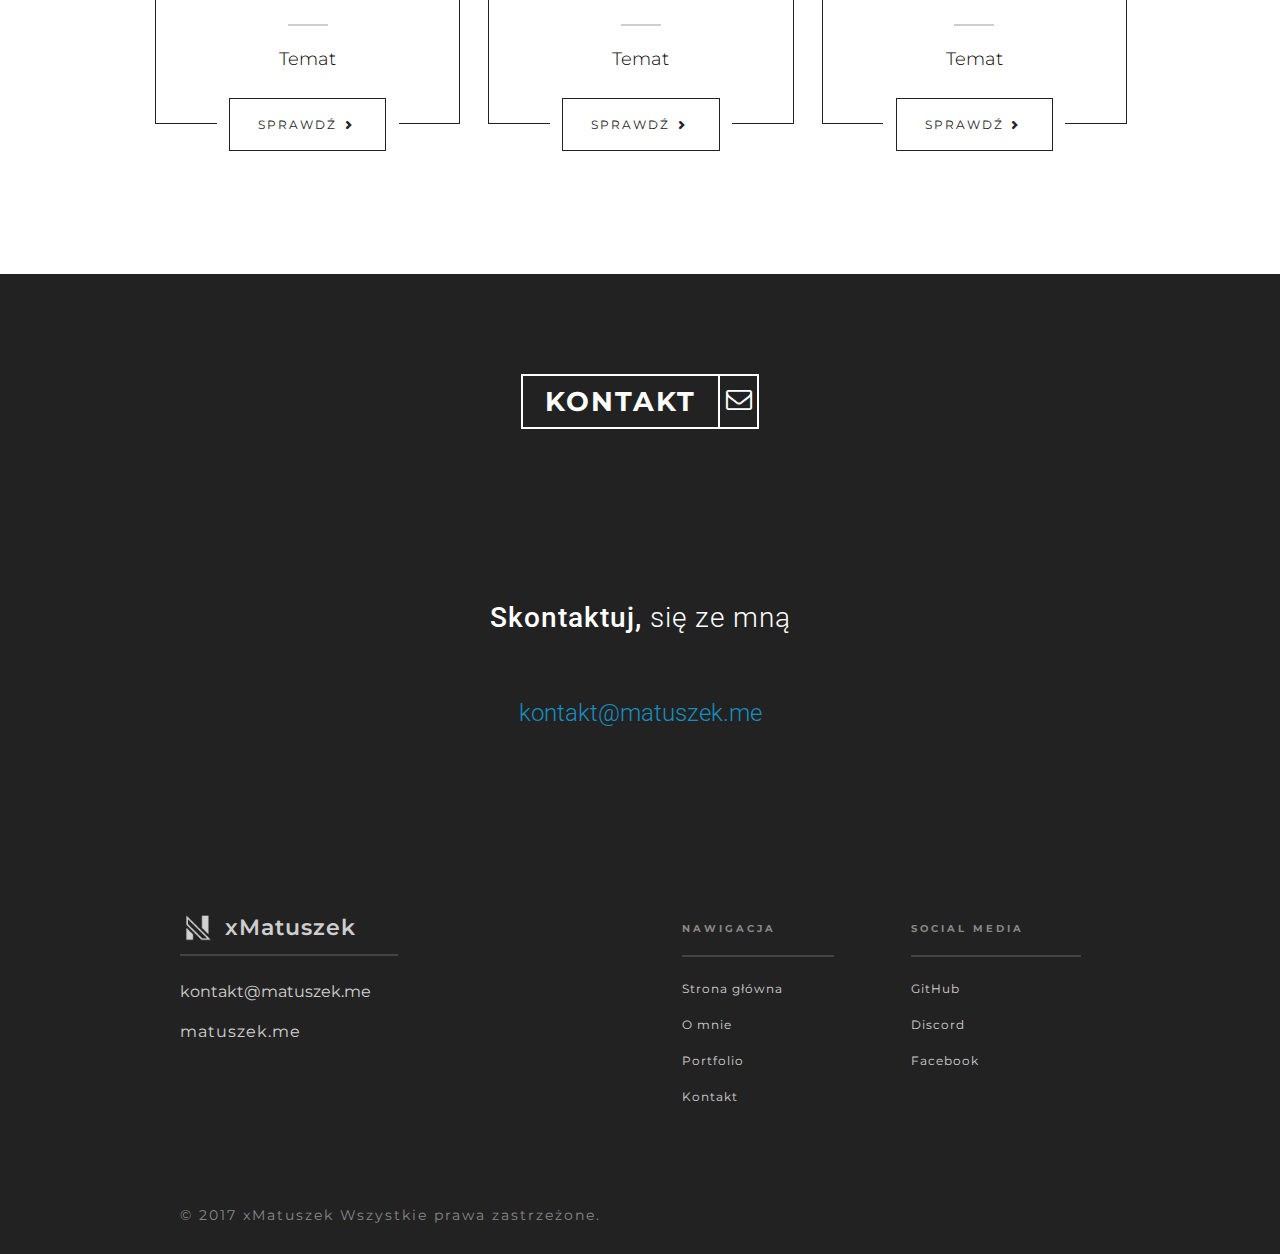
==== commit edf4b569: "Add files via upload" ====
--- a/index.html
+++ b/index.html
@@ -2,7 +2,7 @@
 <html lang="pl">
 <head>
     <meta charset="UTF-8">
-    <title>xNe3y - tworzenie stron internetowych</title>
+    <title>Matuszek.me - tworzenie stron internetowych</title>
     <meta name="viewport" content="width=device-width, initial-scale=1.0, maximum-scale=1.0, user-scalable=0" />
     <!-- ikonka -->
     <link rel="shortcut icon" href="img/favicon.png"/>
@@ -37,7 +37,7 @@
 
 <div class="title">
     <div class="line"></div>
-        <h4>xNe3y</h4>
+        <h4>xMatuszek</h4>
     <div class="line2"></div>
     <h1>WEB DESIGNER</h1>
 </div>
@@ -60,7 +60,7 @@
             </div>
 
             <div class="ikona">
-                <a title="xNe3y - tworzenie stron internetowych" href="xne3y.me">
+                <a title="xMatuszek - tworzenie stron internetowych" href="matuszek.me">
                     <img class="icon" src="img/icon.png">
                 </a>
             </div>
@@ -268,28 +268,28 @@
                                         <div class="hr"></div>
                                         <span>Temat</span>
                                         <div class="demo">
-                                            <a title="xNe3y WebDesigner" href="">
-                                                <div class="demo-click">SPRAWDŹ
-                                                    <i class="icon-arrow icon-right-open"></i>
-                                                </div>
-                                            </a>
-                                        </div>
-                                    </div>
-                                </div>
-
-                                <div class="project">
-                                    <div class="project-img">
-                                        <img style="max-width: 100%; height: auto;" src="img/project-empty.jpg">
-                                        <div class="arrow-holder">
-                                            <div class="arrow-up"></div>
-                                        </div>
-                                    </div>
-                                    <div class="project-title">
-                                        <h5>STRONA</h5>
-                                        <div class="hr"></div>
-                                        <span>Temat</span>
-                                        <div class="demo">
-                                            <a title="xNe3y WebDesigner" href="">
+                                            <a title="Jakub Matuszek WebDesigner" href="">
+                                                <div class="demo-click">SPRAWDŹ
+                                                    <i class="icon-arrow icon-right-open"></i>
+                                                </div>
+                                            </a>
+                                        </div>
+                                    </div>
+                                </div>
+
+                                <div class="project">
+                                    <div class="project-img">
+                                        <img style="max-width: 100%; height: auto;" src="img/project-empty.jpg">
+                                        <div class="arrow-holder">
+                                            <div class="arrow-up"></div>
+                                        </div>
+                                    </div>
+                                    <div class="project-title">
+                                        <h5>STRONA</h5>
+                                        <div class="hr"></div>
+                                        <span>Temat</span>
+                                        <div class="demo">
+                                            <a title="Jakub Matuszek WebDesigner" href="">
                                                 <div class="demo-click">SPRAWDŹ
                                                     <i class="icon-arrow icon-right-open"></i>
                                                 </div>
@@ -312,14 +312,14 @@
             <i class="icon-mail"></i>
         </div></center>
         <h6><span>Skontaktuj,</span> się ze mną</h6>
-        <p class="mail"><a href="mailto:kontakt@xne3y.me" style="color: #188ebf; margin-top: -10px;">kontakt@xne3y.me</a></p>
+        <p class="mail"><a href="mailto:kontakt@matuszek.me" style="color: #188ebf; margin-top: -10px;">kontakt@matuszek.me</a></p>
         <footer class="footer">
             <div class="block">
                 <img class="icon-footer" src="img/icon.png">
-                <p class="name-footer">xNe3y</p>
+                <p class="name-footer">xMatuszek</p>
                 <div class="hr-footer"></div>
-                <p class="mail-footer"><a href="mailto:kontakt@xne3y.me" style="color: #FBFAF9; margin-top: 10px; position: absolute; margin-left: 180px; opacity: 0.8;">kontakt@xne3y.me</a></p>
-                <p class="mail-footer"><a href="xne3y.me" style="color: #FBFAF9; margin-top: 50px; position: absolute; margin-left: 180px; opacity: 0.8; letter-spacing: 1px;">xNe3y.me</a></p>
+                <p class="mail-footer"><a href="mailto:kontakt@matuszek.me" style="color: #FBFAF9; margin-top: 10px; position: absolute; margin-left: 180px; opacity: 0.8;">kontakt@matuszek.me</a></p>
+                <p class="mail-footer"><a href="matuszek.me" style="color: #FBFAF9; margin-top: 50px; position: absolute; margin-left: 180px; opacity: 0.8; letter-spacing: 1px;">matuszek.me</a></p>
             </div>
             <div class="block2">
                 <nav class="navigation2-footer">
@@ -338,7 +338,7 @@
             </nav></div>
 
 
-            <p class="reserved">© 2017 xNe3y Wszystkie prawa zastrzeżone.</p>
+            <p class="reserved">© 2017 xMatuszek Wszystkie prawa zastrzeżone.</p>
 
 
         </footer>
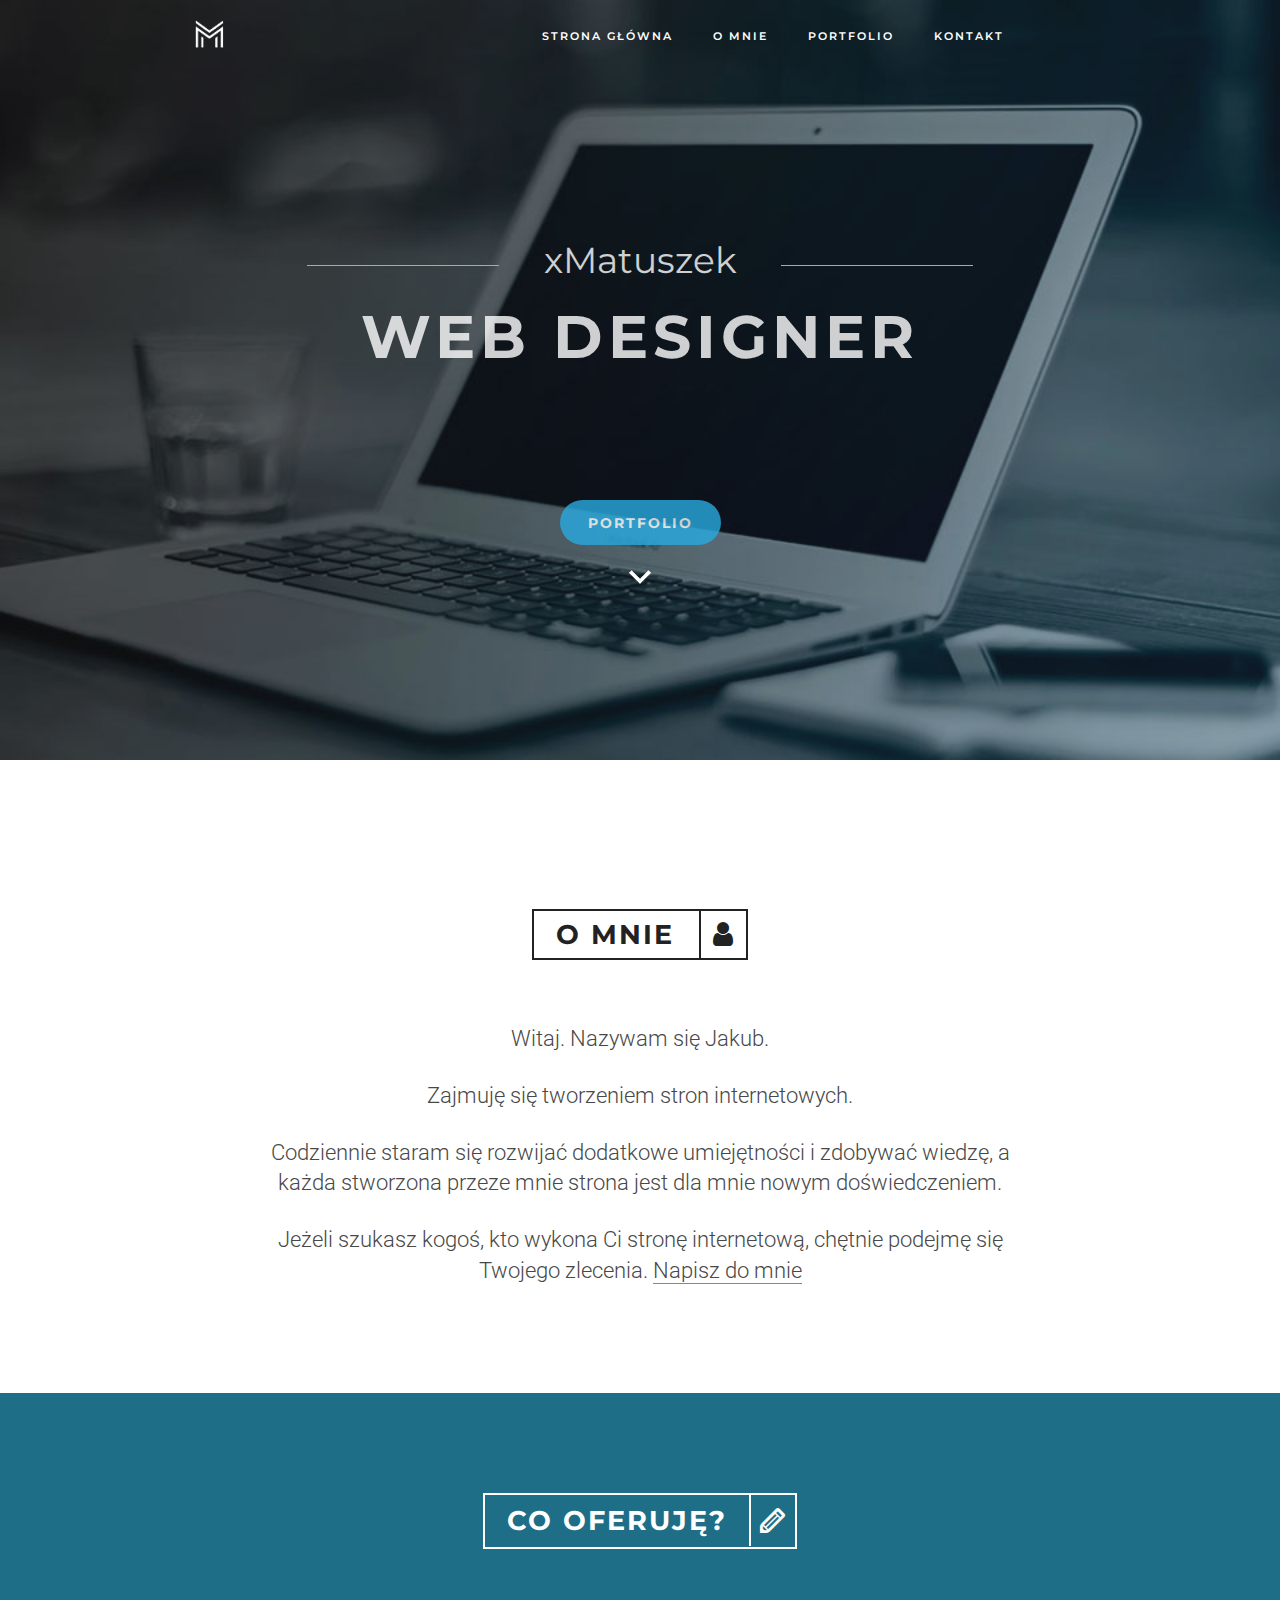
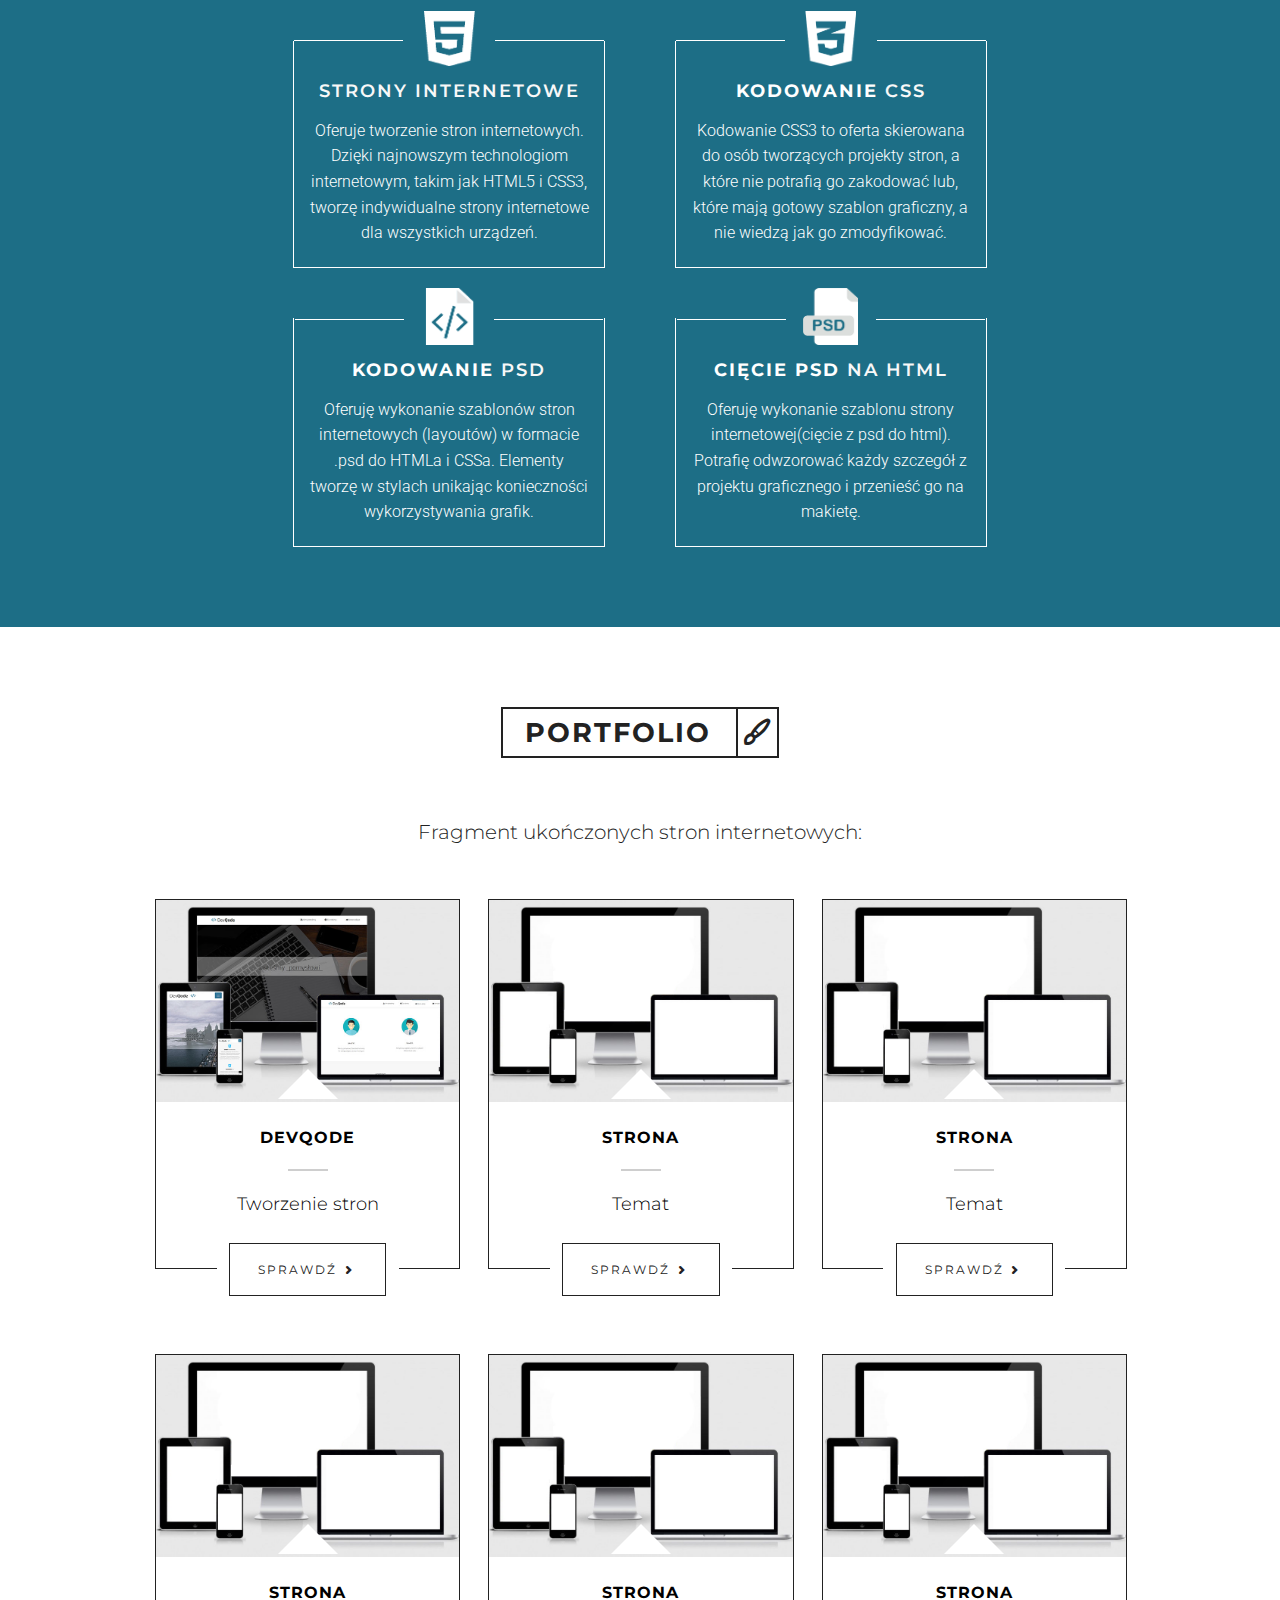
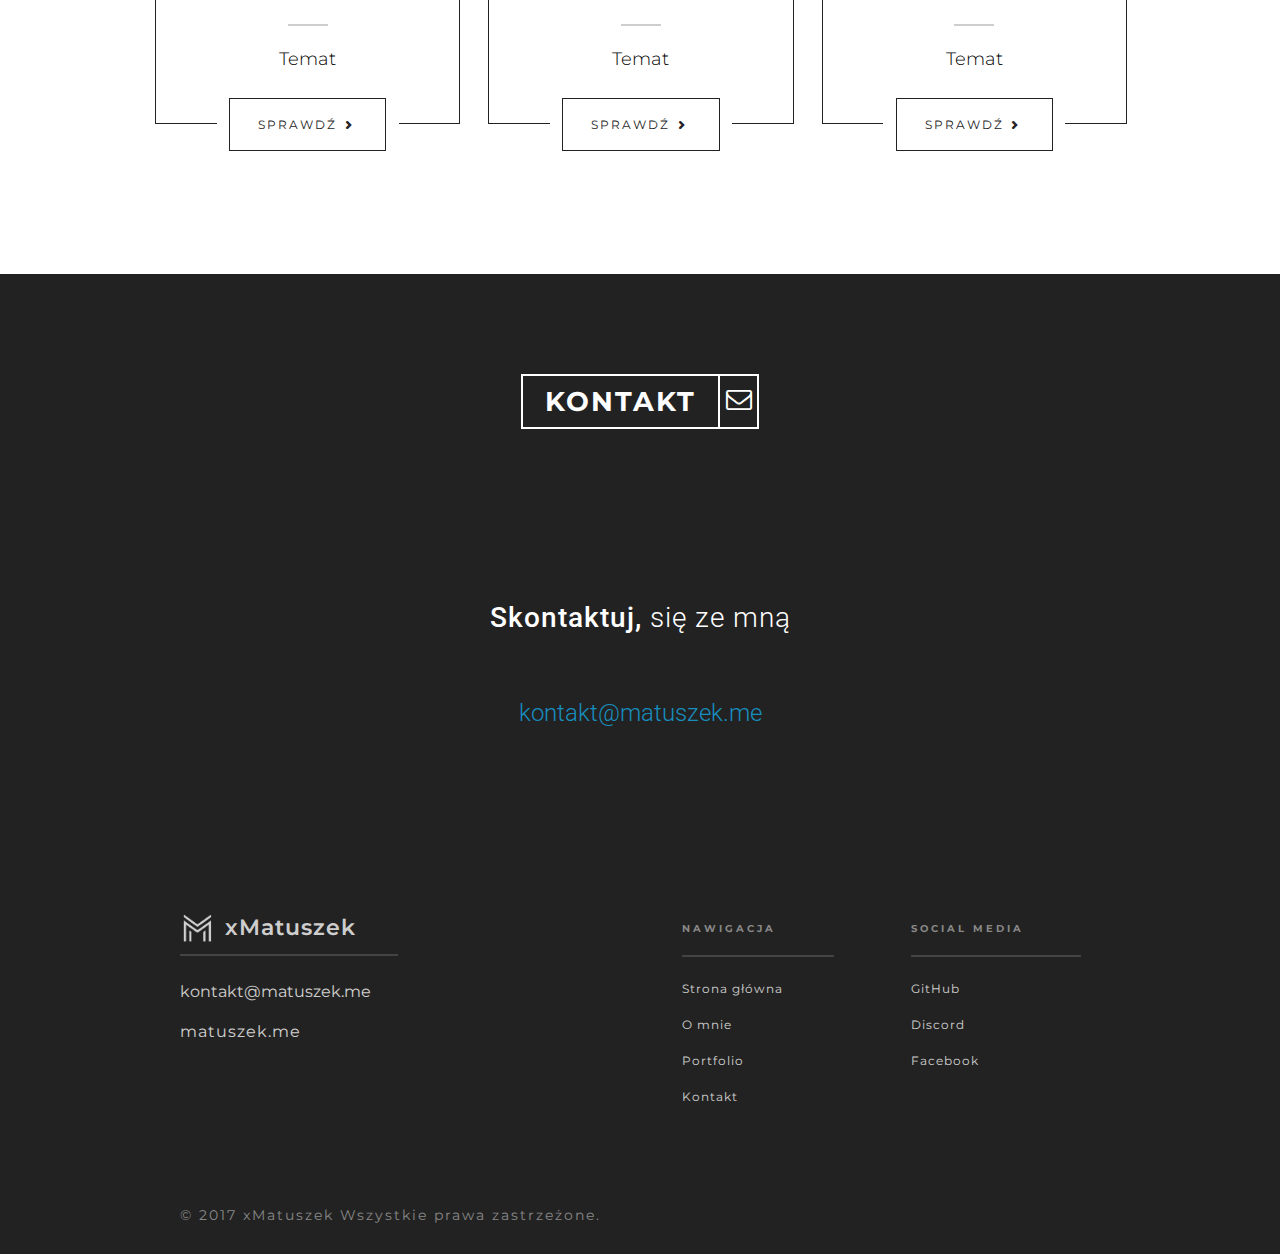
==== commit b327318b: "Add files via upload" ====
--- a/index.html
+++ b/index.html
@@ -318,8 +318,8 @@
                 <img class="icon-footer" src="img/icon.png">
                 <p class="name-footer">xMatuszek</p>
                 <div class="hr-footer"></div>
-                <p class="mail-footer"><a href="mailto:kontakt@matuszek.me" style="color: #FBFAF9; margin-top: 10px; position: absolute; margin-left: 180px; opacity: 0.8;">kontakt@matuszek.me</a></p>
-                <p class="mail-footer"><a href="matuszek.me" style="color: #FBFAF9; margin-top: 50px; position: absolute; margin-left: 180px; opacity: 0.8; letter-spacing: 1px;">matuszek.me</a></p>
+                <p class="mail-footer"><a href="mailto:kontakt@matuszek.me" style="color: #FBFAF9; margin-top: 10px; position: absolute; opacity: 0.8;">kontakt@matuszek.me</a></p>
+                <p class="mail-footer"><a href="matuszek.me" style="color: #FBFAF9; margin-top: 50px; position: absolute; opacity: 0.8; letter-spacing: 1px;">matuszek.me</a></p>
             </div>
             <div class="block2">
                 <nav class="navigation2-footer">
--- a/contact.css
+++ b/contact.css
@@ -23,7 +23,6 @@
 {
     width: 35px;
     margin-top: 100px;
-    margin-left: 180px;
     opacity: 0.8;
 
 }
@@ -32,7 +31,6 @@
 .name-footer
 {
     color: #FBFAF9;
-    margin-left: 225px;
     margin-top: -35px;
     opacity: 0.8;
     font-size: 22px;
@@ -48,8 +46,6 @@
     border-bottom: 2px solid #444444;
     display: flex;
     height: 24px;
-    width: 17%;
-    margin-left: 180px;
     margin-top: -45px;
 
 }
@@ -67,7 +63,6 @@
 
 p.reserved
 {
-    margin-top: 250px;
     font-size: 14px;
     opacity: 1;
     color: #888888;
@@ -186,28 +181,53 @@
         display: flex;
         flex-direction: column;
         width: 50%;
-        margin: 0 auto;
+        margin: 0 30%;
     }
 
     .block
     {
+        margin: 0;
+    }
+
+    .navigation-footer, .navigation2-footer
+    {
+        float: none;
+        margin-top: 75px;
+    }
+
+    .nav-text
+    {
+        width: 90%;
+    }
+
+    .contact
+    {
+        height: 1510px;
+    }
+
+    .name-footer
+    {
+        margin-left: 55px;
+    }
+
+    .hr-footer
+    {
         margin-left: 0;
-    }
-
-    .navigation-footer, .navigation2-footer
-    {
-        float: none;
-        margin-top: 100px;
-    }
-
-    .nav-text
-    {
-        width: 90%;
-    }
-
-    .contact
-    {
-        height: 1510px;
+        width: 80%;
+    }
+
+    .block2
+    {
+        margin-top: 75px;
+    }
+
+    p.reserved
+    {
+        margin-top: 150px;
+    }
+    .mail-footer
+    {
+        margin-left: 0;
     }
 }
 
@@ -216,13 +236,37 @@
         line-height: 46px;
     }
 
+    .icon-footer
+    {
+        margin-left: 180px;
+    }
+
+    .name-footer
+    {
+        margin-left: 225px;
+    }
+
+    .hr-footer
+    {
+        margin-left: 180px;
+        width: 17%;
+    }
+
     p.reserved
     {
         margin-left: 180px;
+        margin-top: 250px;
     }
 
     h6
     {
         font-size: 28px;
     }
+
+    .mail-footer
+    {
+        margin-left: 180px;
+    }
+
+
 }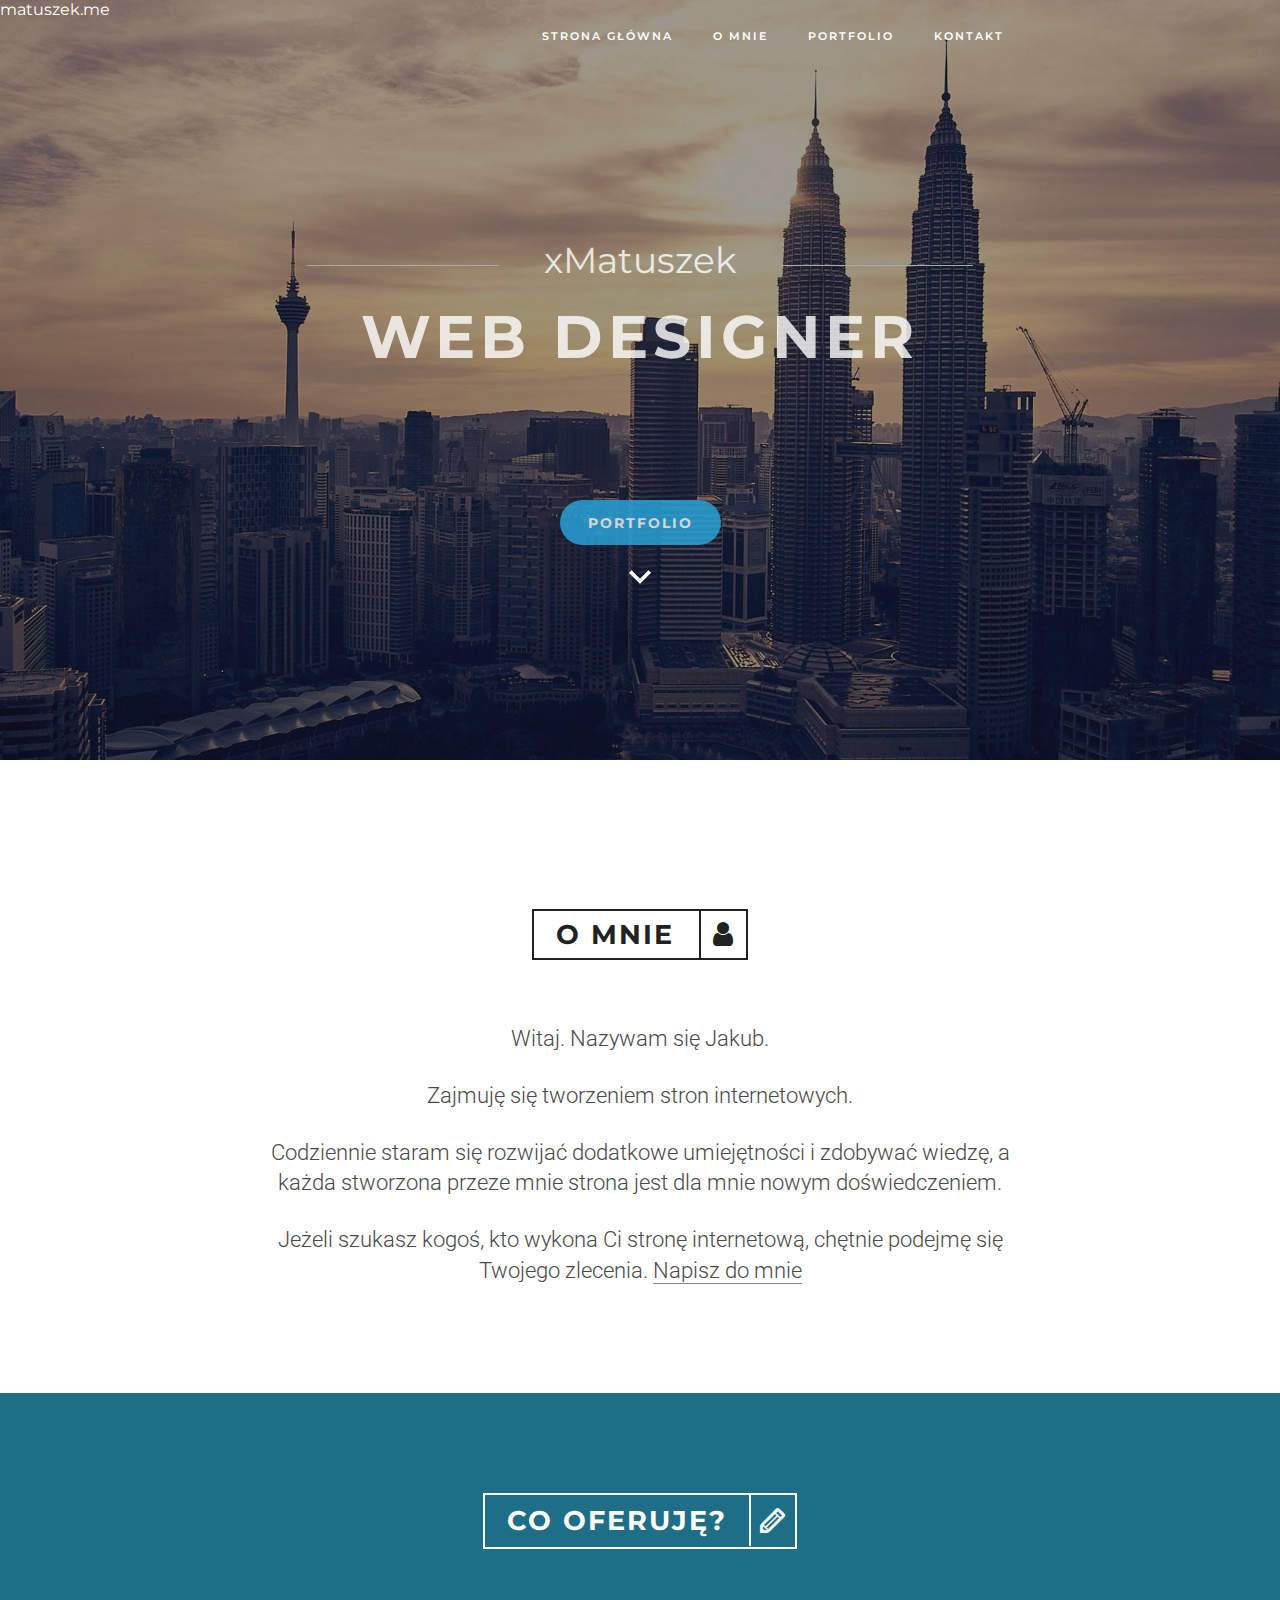
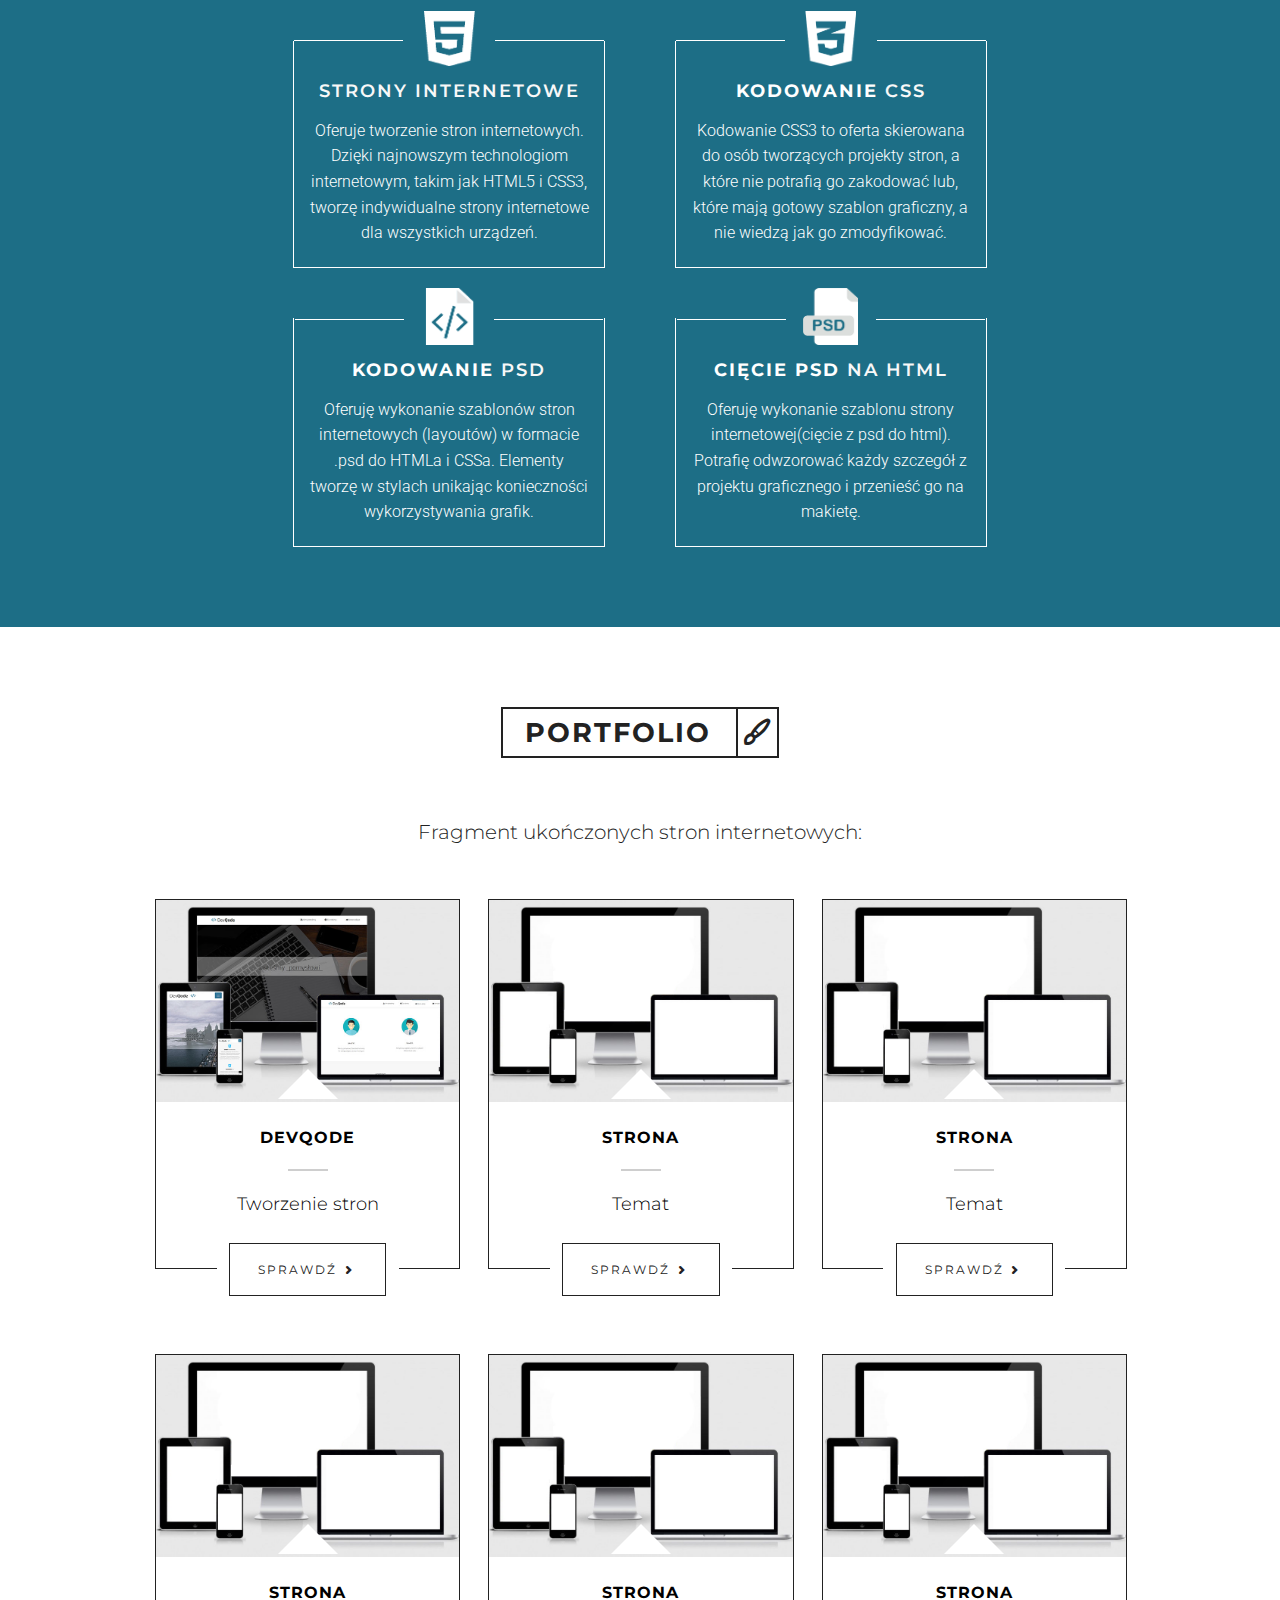
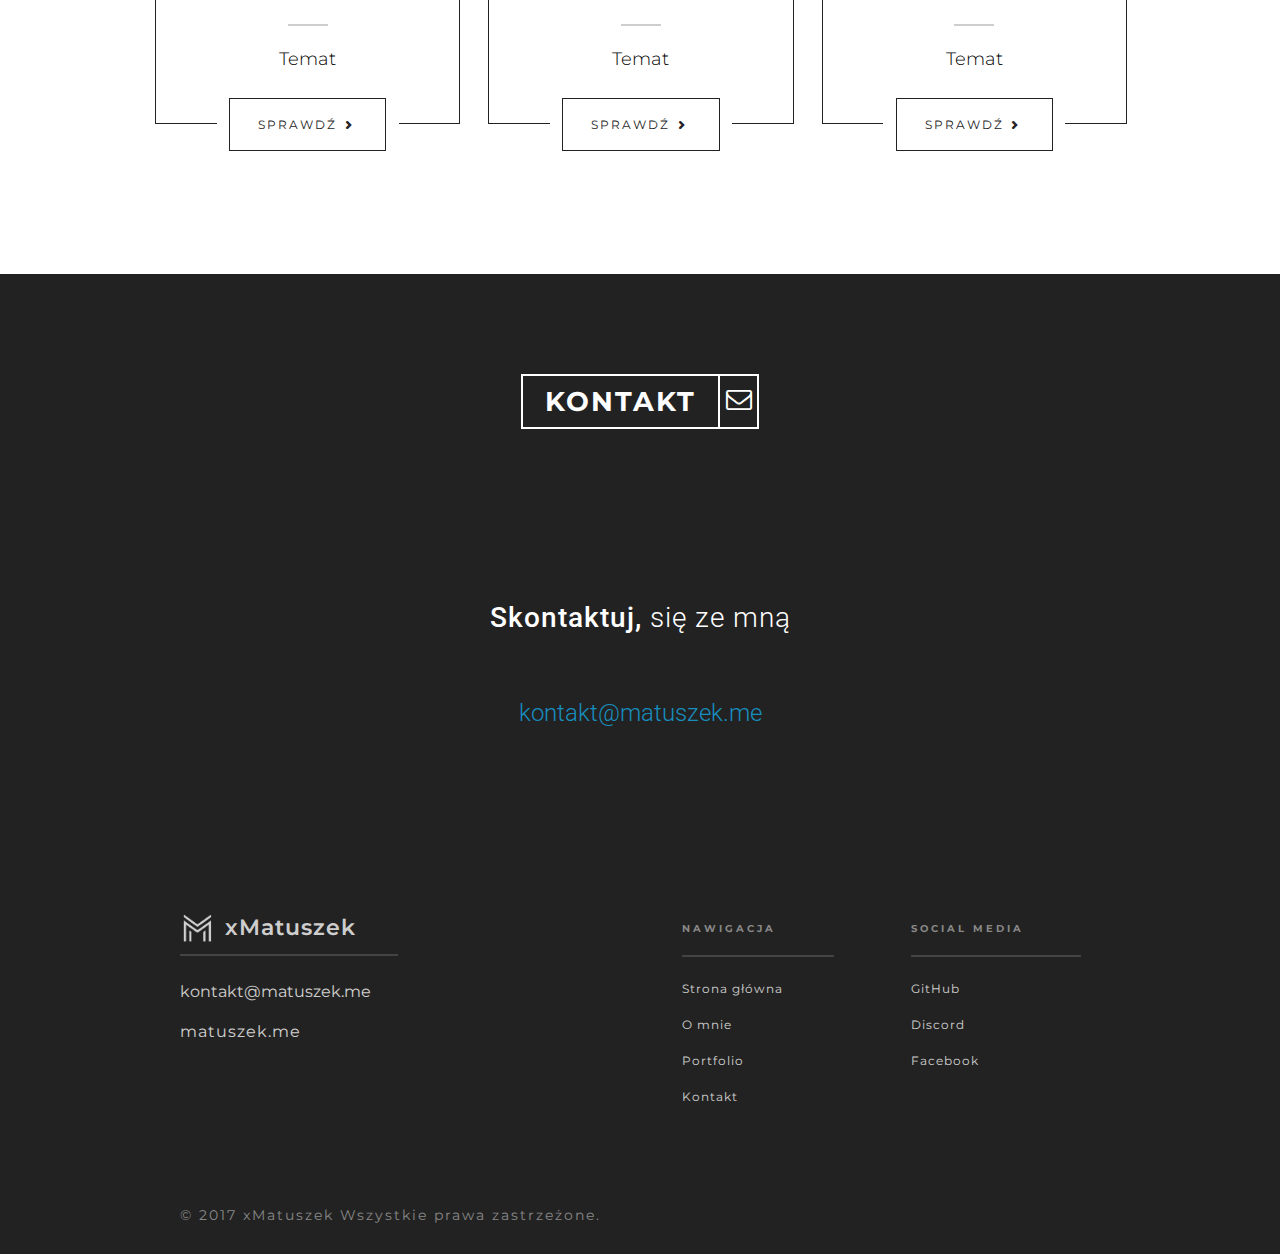
==== commit 2bf32e09: "Add files via upload" ====
--- a/index.html
+++ b/index.html
@@ -29,7 +29,7 @@
 <!-- tło -->
 <div class="gradient">
     <div class="background-all">
-        <div class="background" style="width: 100%; height: 760px; background: url(img/background.jpg) repeat scroll 0% 0%;"></div>
+        <div class="background" style="width: 100%; height: 760px; opacity: 0.6; background: url(img/background.jpg) repeat scroll 0% 0%;"></div>
     </div>
 </div>
 <!-- tło -->
@@ -59,11 +59,12 @@
                 <i class="icon-menu"></i>
             </div>
 
-            <div class="ikona">
+            <div class="nazwa">matuszek<span>.me</span></div>
+            <!--<div class="ikona">
                 <a title="xMatuszek - tworzenie stron internetowych" href="matuszek.me">
                     <img class="icon" src="img/icon.png">
                 </a>
-            </div>
+            </div>-->
         </nav>
     </div>
 <!--menu-->
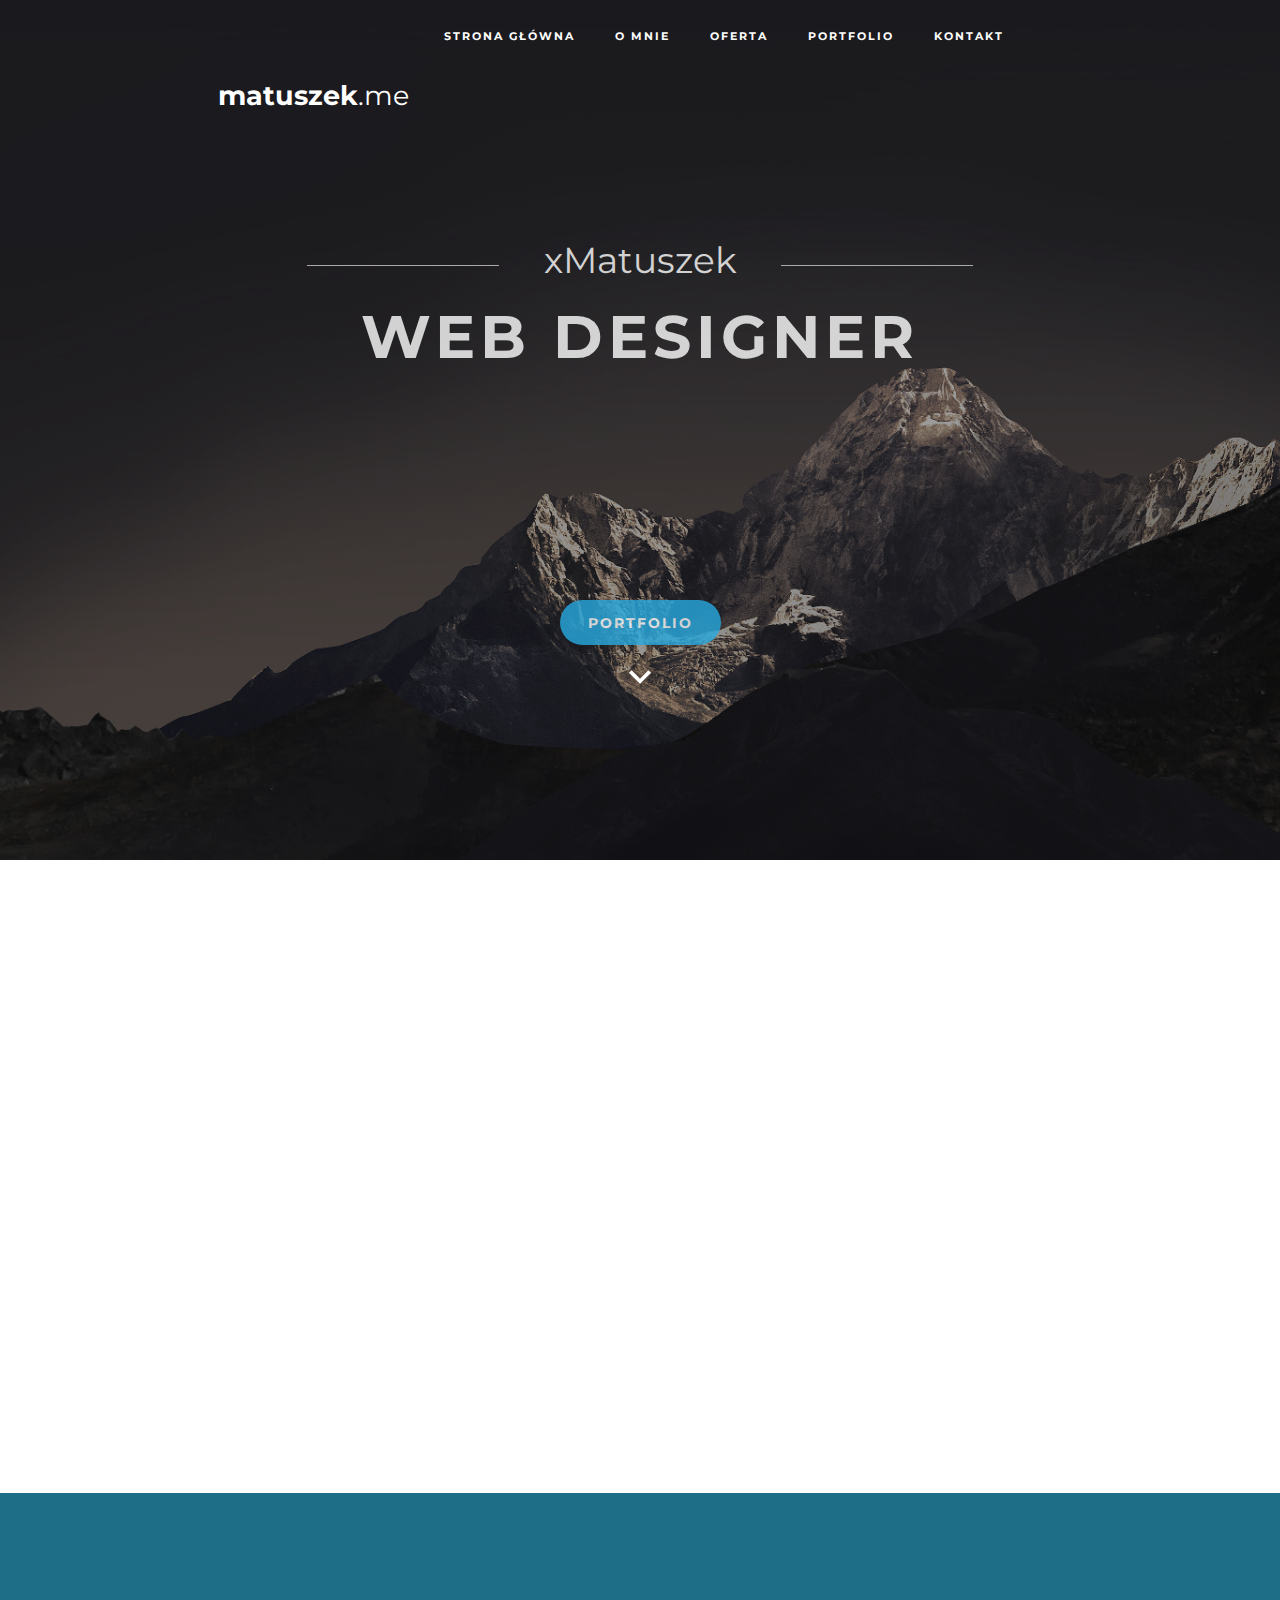
==== commit 540befff: "Add files via upload" ====
--- a/index.html
+++ b/index.html
@@ -11,7 +11,7 @@
     <link href="https://fonts.googleapis.com/css?family=Vollkorn:400,600,700,900" rel="stylesheet">
     <link href="https://fonts.googleapis.com/css?family=Roboto:100,300,400,500,700,900" rel="stylesheet">
     <link rel="stylesheet" href="fontello/css/fontello.css" type="text/css" />
-    <script src="https://ajax.googleapis.com/ajax/libs/jquery/3.3.1/jquery.min.js"></script>
+    <link rel="stylesheet" href="animacja.css" />
 
     <link rel="stylesheet" href="home.css" type="text/css">
     <link rel="stylesheet" href="about-me.css" type="text/css">
@@ -29,7 +29,7 @@
 <!-- tło -->
 <div class="gradient">
     <div class="background-all">
-        <div class="background" style="width: 100%; height: 760px; opacity: 0.6; background: url(img/background.jpg) repeat scroll 0% 0%;"></div>
+        <div class="background" style="width: 100%; height: 860px; opacity: 0.6; background: url(img/background.jpg) repeat scroll 0% 0%;"></div>
     </div>
 </div>
 <!-- tło -->
@@ -50,6 +50,7 @@
             <ul>
                 <li><a href="#home">STRONA GŁÓWNA</a></li>
                 <li><a href="#about-me">O MNIE</a></li>
+                <li><a href="#offer">OFERTA</a></li>
                 <li><a href="#portfolio">PORTFOLIO</a></li>
                 <li><a href="#contact">KONTAKT</a></li>
             </ul>
@@ -81,7 +82,7 @@
 </section>
 <!-- O MNIE -->
 <section id="about-me" class="anim">
-    <div class="about-me">
+    <div class="about-me" data-aos="fade-right">
 
             <center><div class="page-me">
                 <h3>O MNIE</h3>
@@ -102,8 +103,8 @@
 
 <!-- CO OFERUJĘ -->
 <section id="offer">
-    <div class="offer">
-
+    <div class="offer" >
+    <div class="animacja" data-aos="zoom-in">
         <center><div class="page-me2">
             <h2>CO OFERUJĘ?</h2>
             <i class=" icon-pencil-4"></i>
@@ -155,13 +156,14 @@
             </div>
         </div>
     </div>
+    </div>
 </section>
 
 <!-- CO OFERUJĘ -->
 
 <!-- PORTFOLIO -->
 <section id="portfolio">
-    <div class="portfolio">
+        <div class="portfolio" data-aos="zoom-in">
         <center><div class="page-me">
             <h3>PORTFOLIO</h3>
             <i class="icon-brush-2"></i>
@@ -308,7 +310,8 @@
 <!-- KONTAKT -->
 <section id="contact">
     <div class="contact">
-        <center><div class="page-me2">
+        <div class ="animacja" data-aos="zoom-in">
+    <center><div class="page-me2">
             <h2>KONTAKT</h2>
             <i class="icon-mail"></i>
         </div></center>
@@ -343,6 +346,7 @@
 
 
         </footer>
+        </div>
     </div>
 </section>
 <!-- KONTAKT -->
@@ -363,6 +367,9 @@
 <script src="js/menu.js"></script>
 <script src="js/main.js"></script>
 <script src="js/smooth-scrolling.js"></script>
+<script src="https://ajax.googleapis.com/ajax/libs/jquery/3.3.1/jquery.min.js"></script>
+<script src="js/animacja.js"></script>
+<script src="js/underline.js"></script>
 <script>
     $(document).ready(function(){
         $("li").click(function(){
@@ -378,6 +385,15 @@
     });
 
 </script>
+
+<script>
+    AOS.init({
+
+        duration: 2000,
+        once: true
+    })
+
+</script>
 </body>
 
 </html>--- a/animacja.css
+++ b/animacja.css
@@ -0,0 +1,6 @@
+[data-aos][data-aos][data-aos-duration="50"],body[data-aos-duration="50"] [data-aos]{transition-duration:50ms}[data-aos][data-aos][data-aos-delay="50"],body[data-aos-delay="50"] [data-aos]{transition-delay:0s}[data-aos][data-aos][data-aos-delay="50"].aos-animate,body[data-aos-delay="50"] [data-aos].aos-animate{transition-delay:50ms}[data-aos][data-aos][data-aos-duration="100"],body[data-aos-duration="100"] [data-aos]{transition-duration:.1s}[data-aos][data-aos][data-aos-delay="100"],body[data-aos-delay="100"] [data-aos]{transition-delay:0s}[data-aos][data-aos][data-aos-delay="100"].aos-animate,body[data-aos-delay="100"] [data-aos].aos-animate{transition-delay:.1s}[data-aos][data-aos][data-aos-duration="150"],body[data-aos-duration="150"] [data-aos]{transition-duration:.15s}[data-aos][data-aos][data-aos-delay="150"],body[data-aos-delay="150"] [data-aos]{transition-delay:0s}[data-aos][data-aos][data-aos-delay="150"].aos-animate,body[data-aos-delay="150"] [data-aos].aos-animate{transition-delay:.15s}[data-aos][data-aos][data-aos-duration="200"],body[data-aos-duration="200"] [data-aos]{transition-duration:.2s}[data-aos][data-aos][data-aos-delay="200"],body[data-aos-delay="200"] [data-aos]{transition-delay:0s}[data-aos][data-aos][data-aos-delay="200"].aos-animate,body[data-aos-delay="200"] [data-aos].aos-animate{transition-delay:.2s}[data-aos][data-aos][data-aos-duration="250"],body[data-aos-duration="250"] [data-aos]{transition-duration:.25s}[data-aos][data-aos][data-aos-delay="250"],body[data-aos-delay="250"] [data-aos]{transition-delay:0s}[data-aos][data-aos][data-aos-delay="250"].aos-animate,body[data-aos-delay="250"] [data-aos].aos-animate{transition-delay:.25s}[data-aos][data-aos][data-aos-duration="300"],body[data-aos-duration="300"] [data-aos]{transition-duration:.3s}[data-aos][data-aos][data-aos-delay="300"],body[data-aos-delay="300"] [data-aos]{transition-delay:0s}[data-aos][data-aos][data-aos-delay="300"].aos-animate,body[data-aos-delay="300"] [data-aos].aos-animate{transition-delay:.3s}[data-aos][data-aos][data-aos-duration="350"],body[data-aos-duration="350"] [data-aos]{transition-duration:.35s}[data-aos][data-aos][data-aos-delay="350"],body[data-aos-delay="350"] [data-aos]{transition-delay:0s}[data-aos][data-aos][data-aos-delay="350"].aos-animate,body[data-aos-delay="350"] [data-aos].aos-animate{transition-delay:.35s}[data-aos][data-aos][data-aos-duration="400"],body[data-aos-duration="400"] [data-aos]{transition-duration:.4s}[data-aos][data-aos][data-aos-delay="400"],body[data-aos-delay="400"] [data-aos]{transition-delay:0s}[data-aos][data-aos][data-aos-delay="400"].aos-animate,body[data-aos-delay="400"] [data-aos].aos-animate{transition-delay:.4s}[data-aos][data-aos][data-aos-duration="450"],body[data-aos-duration="450"] [data-aos]{transition-duration:.45s}[data-aos][data-aos][data-aos-delay="450"],body[data-aos-delay="450"] [data-aos]{transition-delay:0s}[data-aos][data-aos][data-aos-delay="450"].aos-animate,body[data-aos-delay="450"] [data-aos].aos-animate{transition-delay:.45s}[data-aos][data-aos][data-aos-duration="500"],body[data-aos-duration="500"] [data-aos]{transition-duration:.5s}[data-aos][data-aos][data-aos-delay="500"],body[data-aos-delay="500"] [data-aos]{transition-delay:0s}[data-aos][data-aos][data-aos-delay="500"].aos-animate,body[data-aos-delay="500"] [data-aos].aos-animate{transition-delay:.5s}[data-aos][data-aos][data-aos-duration="550"],body[data-aos-duration="550"] [data-aos]{transition-duration:.55s}[data-aos][data-aos][data-aos-delay="550"],body[data-aos-delay="550"] [data-aos]{transition-delay:0s}[data-aos][data-aos][data-aos-delay="550"].aos-animate,body[data-aos-delay="550"] [data-aos].aos-animate{transition-delay:.55s}[data-aos][data-aos][data-aos-duration="600"],body[data-aos-duration="600"] [data-aos]{transition-duration:.6s}[data-aos][data-aos][data-aos-delay="600"],body[data-aos-delay="600"] [data-aos]{transition-delay:0s}[data-aos][data-aos][data-aos-delay="600"].aos-animate,body[data-aos-delay="600"] [data-aos].aos-animate{transition-delay:.6s}[data-aos][data-aos][data-aos-duration="650"],body[data-aos-duration="650"] [data-aos]{transition-duration:.65s}[data-aos][data-aos][data-aos-delay="650"],body[data-aos-delay="650"] [data-aos]{transition-delay:0s}[data-aos][data-aos][data-aos-delay="650"].aos-animate,body[data-aos-delay="650"] [data-aos].aos-animate{transition-delay:.65s}[data-aos][data-aos][data-aos-duration="700"],body[data-aos-duration="700"] [data-aos]{transition-duration:.7s}[data-aos][data-aos][data-aos-delay="700"],body[data-aos-delay="700"] [data-aos]{transition-delay:0s}[data-aos][data-aos][data-aos-delay="700"].aos-animate,body[data-aos-delay="700"] [data-aos].aos-animate{transition-delay:.7s}[data-aos][data-aos][data-aos-duration="750"],body[data-aos-duration="750"] [data-aos]{transition-duration:.75s}[data-aos][data-aos][data-aos-delay="750"],body[data-aos-delay="750"] [data-aos]{transition-delay:0s}[data-aos][data-aos][data-aos-delay="750"].aos-animate,body[data-aos-delay="750"] [data-aos].aos-animate{transition-delay:.75s}[data-aos][data-aos][data-aos-duration="800"],body[data-aos-duration="800"] [data-aos]{transition-duration:.8s}[data-aos][data-aos][data-aos-delay="800"],body[data-aos-delay="800"] [data-aos]{transition-delay:0s}[data-aos][data-aos][data-aos-delay="800"].aos-animate,body[data-aos-delay="800"] [data-aos].aos-animate{transition-delay:.8s}[data-aos][data-aos][data-aos-duration="850"],body[data-aos-duration="850"] [data-aos]{transition-duration:.85s}[data-aos][data-aos][data-aos-delay="850"],body[data-aos-delay="850"] [data-aos]{transition-delay:0s}[data-aos][data-aos][data-aos-delay="850"].aos-animate,body[data-aos-delay="850"] [data-aos].aos-animate{transition-delay:.85s}[data-aos][data-aos][data-aos-duration="900"],body[data-aos-duration="900"] [data-aos]{transition-duration:.9s}[data-aos][data-aos][data-aos-delay="900"],body[data-aos-delay="900"] [data-aos]{transition-delay:0s}[data-aos][data-aos][data-aos-delay="900"].aos-animate,body[data-aos-delay="900"] [data-aos].aos-animate{transition-delay:.9s}[data-aos][data-aos][data-aos-duration="950"],body[data-aos-duration="950"] [data-aos]{transition-duration:.95s}[data-aos][data-aos][data-aos-delay="950"],body[data-aos-delay="950"] [data-aos]{transition-delay:0s}[data-aos][data-aos][data-aos-delay="950"].aos-animate,body[data-aos-delay="950"] [data-aos].aos-animate{transition-delay:.95s}[data-aos][data-aos][data-aos-duration="1000"],body[data-aos-duration="1000"] [data-aos]{transition-duration:1s}[data-aos][data-aos][data-aos-delay="1000"],body[data-aos-delay="1000"] [data-aos]{transition-delay:0s}[data-aos][data-aos][data-aos-delay="1000"].aos-animate,body[data-aos-delay="1000"] [data-aos].aos-animate{transition-delay:1s}[data-aos][data-aos][data-aos-duration="1050"],body[data-aos-duration="1050"] [data-aos]{transition-duration:1.05s}[data-aos][data-aos][data-aos-delay="1050"],body[data-aos-delay="1050"] [data-aos]{transition-delay:0s}[data-aos][data-aos][data-aos-delay="1050"].aos-animate,body[data-aos-delay="1050"] [data-aos].aos-animate{transition-delay:1.05s}[data-aos][data-aos][data-aos-duration="1100"],body[data-aos-duration="1100"] [data-aos]{transition-duration:1.1s}[data-aos][data-aos][data-aos-delay="1100"],body[data-aos-delay="1100"] [data-aos]{transition-delay:0s}[data-aos][data-aos][data-aos-delay="1100"].aos-animate,body[data-aos-delay="1100"] [data-aos].aos-animate{transition-delay:1.1s}[data-aos][data-aos][data-aos-duration="1150"],body[data-aos-duration="1150"] [data-aos]{transition-duration:1.15s}[data-aos][data-aos][data-aos-delay="1150"],body[data-aos-delay="1150"] [data-aos]{transition-delay:0s}[data-aos][data-aos][data-aos-delay="1150"].aos-animate,body[data-aos-delay="1150"] [data-aos].aos-animate{transition-delay:1.15s}[data-aos][data-aos][data-aos-duration="1200"],body[data-aos-duration="1200"] [data-aos]{transition-duration:1.2s}[data-aos][data-aos][data-aos-delay="1200"],body[data-aos-delay="1200"] [data-aos]{transition-delay:0s}[data-aos][data-aos][data-aos-delay="1200"].aos-animate,body[data-aos-delay="1200"] [data-aos].aos-animate{transition-delay:1.2s}[data-aos][data-aos][data-aos-duration="1250"],body[data-aos-duration="1250"] [data-aos]{transition-duration:1.25s}[data-aos][data-aos][data-aos-delay="1250"],body[data-aos-delay="1250"] [data-aos]{transition-delay:0s}[data-aos][data-aos][data-aos-delay="1250"].aos-animate,body[data-aos-delay="1250"] [data-aos].aos-animate{transition-delay:1.25s}[data-aos][data-aos][data-aos-duration="1300"],body[data-aos-duration="1300"] [data-aos]{transition-duration:1.3s}[data-aos][data-aos][data-aos-delay="1300"],body[data-aos-delay="1300"] [data-aos]{transition-delay:0s}[data-aos][data-aos][data-aos-delay="1300"].aos-animate,body[data-aos-delay="1300"] [data-aos].aos-animate{transition-delay:1.3s}[data-aos][data-aos][data-aos-duration="1350"],body[data-aos-duration="1350"] [data-aos]{transition-duration:1.35s}[data-aos][data-aos][data-aos-delay="1350"],body[data-aos-delay="1350"] [data-aos]{transition-delay:0s}[data-aos][data-aos][data-aos-delay="1350"].aos-animate,body[data-aos-delay="1350"] [data-aos].aos-animate{transition-delay:1.35s}[data-aos][data-aos][data-aos-duration="1400"],body[data-aos-duration="1400"] [data-aos]{transition-duration:1.4s}[data-aos][data-aos][data-aos-delay="1400"],body[data-aos-delay="1400"] [data-aos]{transition-delay:0s}[data-aos][data-aos][data-aos-delay="1400"].aos-animate,body[data-aos-delay="1400"] [data-aos].aos-animate{transition-delay:1.4s}[data-aos][data-aos][data-aos-duration="1450"],body[data-aos-duration="1450"] [data-aos]{transition-duration:1.45s}[data-aos][data-aos][data-aos-delay="1450"],body[data-aos-delay="1450"] [data-aos]{transition-delay:0s}[data-aos][data-aos][data-aos-delay="1450"].aos-animate,body[data-aos-delay="1450"] [data-aos].aos-animate{transition-delay:1.45s}[data-aos][data-aos][data-aos-duration="1500"],body[data-aos-duration="1500"] [data-aos]{transition-duration:1.5s}[data-aos][data-aos][data-aos-delay="1500"],body[data-aos-delay="1500"] [data-aos]{transition-delay:0s}[data-aos][data-aos][data-aos-delay="1500"].aos-animate,body[data-aos-delay="1500"] [data-aos].aos-animate{transition-delay:1.5s}[data-aos][data-aos][data-aos-duration="1550"],body[data-aos-duration="1550"] [data-aos]{transition-duration:1.55s}[data-aos][data-aos][data-aos-delay="1550"],body[data-aos-delay="1550"] [data-aos]{transition-delay:0s}[data-aos][data-aos][data-aos-delay="1550"].aos-animate,body[data-aos-delay="1550"] [data-aos].aos-animate{transition-delay:1.55s}[data-aos][data-aos][data-aos-duration="1600"],body[data-aos-duration="1600"] [data-aos]{transition-duration:1.6s}[data-aos][data-aos][data-aos-delay="1600"],body[data-aos-delay="1600"] [data-aos]{transition-delay:0s}[data-aos][data-aos][data-aos-delay="1600"].aos-animate,body[data-aos-delay="1600"] [data-aos].aos-animate{transition-delay:1.6s}[data-aos][data-aos][data-aos-duration="1650"],body[data-aos-duration="1650"] [data-aos]{transition-duration:1.65s}[data-aos][data-aos][data-aos-delay="1650"],body[data-aos-delay="1650"] [data-aos]{transition-delay:0s}[data-aos][data-aos][data-aos-delay="1650"].aos-animate,body[data-aos-delay="1650"] [data-aos].aos-animate{transition-delay:1.65s}[data-aos][data-aos][data-aos-duration="1700"],body[data-aos-duration="1700"] [data-aos]{transition-duration:1.7s}[data-aos][data-aos][data-aos-delay="1700"],body[data-aos-delay="1700"] [data-aos]{transition-delay:0s}[data-aos][data-aos][data-aos-delay="1700"].aos-animate,body[data-aos-delay="1700"] [data-aos].aos-animate{transition-delay:1.7s}[data-aos][data-aos][data-aos-duration="1750"],body[data-aos-duration="1750"] [data-aos]{transition-duration:1.75s}[data-aos][data-aos][data-aos-delay="1750"],body[data-aos-delay="1750"] [data-aos]{transition-delay:0s}[data-aos][data-aos][data-aos-delay="1750"].aos-animate,body[data-aos-delay="1750"] [data-aos].aos-animate{transition-delay:1.75s}[data-aos][data-aos][data-aos-duration="1800"],body[data-aos-duration="1800"] [data-aos]{transition-duration:1.8s}[data-aos][data-aos][data-aos-delay="1800"],body[data-aos-delay="1800"] [data-aos]{transition-delay:0s}[data-aos][data-aos][data-aos-delay="1800"].aos-animate,body[data-aos-delay="1800"] [data-aos].aos-animate{transition-delay:1.8s}[data-aos][data-aos][data-aos-duration="1850"],body[data-aos-duration="1850"] [data-aos]{transition-duration:1.85s}[data-aos][data-aos][data-aos-delay="1850"],body[data-aos-delay="1850"] [data-aos]{transition-delay:0s}[data-aos][data-aos][data-aos-delay="1850"].aos-animate,body[data-aos-delay="1850"] [data-aos].aos-animate{transition-delay:1.85s}[data-aos][data-aos][data-aos-duration="1900"],body[data-aos-duration="1900"] [data-aos]{transition-duration:1.9s}[data-aos][data-aos][data-aos-delay="1900"],body[data-aos-delay="1900"] [data-aos]{transition-delay:0s}[data-aos][data-aos][data-aos-delay="1900"].aos-animate,body[data-aos-delay="1900"] [data-aos].aos-animate{transition-delay:1.9s}[data-aos][data-aos][data-aos-duration="1950"],body[data-aos-duration="1950"] [data-aos]{transition-duration:1.95s}[data-aos][data-aos][data-aos-delay="1950"],body[data-aos-delay="1950"] [data-aos]{transition-delay:0s}[data-aos][data-aos][data-aos-delay="1950"].aos-animate,body[data-aos-delay="1950"] [data-aos].aos-animate{transition-delay:1.95s}[data-aos][data-aos][data-aos-duration="2000"],body[data-aos-duration="2000"] [data-aos]{transition-duration:2s}[data-aos][data-aos][data-aos-delay="2000"],body[data-aos-delay="2000"] [data-aos]{transition-delay:0s}[data-aos][data-aos][data-aos-delay="2000"].aos-animate,body[data-aos-delay="2000"] [data-aos].aos-animate{transition-delay:2s}[data-aos][data-aos][data-aos-duration="2050"],body[data-aos-duration="2050"] [data-aos]{transition-duration:2.05s}[data-aos][data-aos][data-aos-delay="2050"],body[data-aos-delay="2050"] [data-aos]{transition-delay:0s}[data-aos][data-aos][data-aos-delay="2050"].aos-animate,body[data-aos-delay="2050"] [data-aos].aos-animate{transition-delay:2.05s}[data-aos][data-aos][data-aos-duration="2100"],body[data-aos-duration="2100"] [data-aos]{transition-duration:2.1s}[data-aos][data-aos][data-aos-delay="2100"],body[data-aos-delay="2100"] [data-aos]{transition-delay:0s}[data-aos][data-aos][data-aos-delay="2100"].aos-animate,body[data-aos-delay="2100"] [data-aos].aos-animate{transition-delay:2.1s}[data-aos][data-aos][data-aos-duration="2150"],body[data-aos-duration="2150"] [data-aos]{transition-duration:2.15s}[data-aos][data-aos][data-aos-delay="2150"],body[data-aos-delay="2150"] [data-aos]{transition-delay:0s}[data-aos][data-aos][data-aos-delay="2150"].aos-animate,body[data-aos-delay="2150"] [data-aos].aos-animate{transition-delay:2.15s}[data-aos][data-aos][data-aos-duration="2200"],body[data-aos-duration="2200"] [data-aos]{transition-duration:2.2s}[data-aos][data-aos][data-aos-delay="2200"],body[data-aos-delay="2200"] [data-aos]{transition-delay:0s}[data-aos][data-aos][data-aos-delay="2200"].aos-animate,body[data-aos-delay="2200"] [data-aos].aos-animate{transition-delay:2.2s}[data-aos][data-aos][data-aos-duration="2250"],body[data-aos-duration="2250"] [data-aos]{transition-duration:2.25s}[data-aos][data-aos][data-aos-delay="2250"],body[data-aos-delay="2250"] [data-aos]{transition-delay:0s}[data-aos][data-aos][data-aos-delay="2250"].aos-animate,body[data-aos-delay="2250"] [data-aos].aos-animate{transition-delay:2.25s}[data-aos][data-aos][data-aos-duration="2300"],body[data-aos-duration="2300"] [data-aos]{transition-duration:2.3s}[data-aos][data-aos][data-aos-delay="2300"],body[data-aos-delay="2300"] [data-aos]{transition-delay:0s}[data-aos][data-aos][data-aos-delay="2300"].aos-animate,body[data-aos-delay="2300"] [data-aos].aos-animate{transition-delay:2.3s}[data-aos][data-aos][data-aos-duration="2350"],body[data-aos-duration="2350"] [data-aos]{transition-duration:2.35s}[data-aos][data-aos][data-aos-delay="2350"],body[data-aos-delay="2350"] [data-aos]{transition-delay:0s}[data-aos][data-aos][data-aos-delay="2350"].aos-animate,body[data-aos-delay="2350"] [data-aos].aos-animate{transition-delay:2.35s}[data-aos][data-aos][data-aos-duration="2400"],body[data-aos-duration="2400"] [data-aos]{transition-duration:2.4s}[data-aos][data-aos][data-aos-delay="2400"],body[data-aos-delay="2400"] [data-aos]{transition-delay:0s}[data-aos][data-aos][data-aos-delay="2400"].aos-animate,body[data-aos-delay="2400"] [data-aos].aos-animate{transition-delay:2.4s}[data-aos][data-aos][data-aos-duration="2450"],body[data-aos-duration="2450"] [data-aos]{transition-duration:2.45s}[data-aos][data-aos][data-aos-delay="2450"],body[data-aos-delay="2450"] [data-aos]{transition-delay:0s}[data-aos][data-aos][data-aos-delay="2450"].aos-animate,body[data-aos-delay="2450"] [data-aos].aos-animate{transition-delay:2.45s}[data-aos][data-aos][data-aos-duration="2500"],body[data-aos-duration="2500"] [data-aos]{transition-duration:2.5s}[data-aos][data-aos][data-aos-delay="2500"],body[data-aos-delay="2500"] [data-aos]{transition-delay:0s}[data-aos][data-aos][data-aos-delay="2500"].aos-animate,body[data-aos-delay="2500"] [data-aos].aos-animate{transition-delay:2.5s}[data-aos][data-aos][data-aos-duration="2550"],body[data-aos-duration="2550"] [data-aos]{transition-duration:2.55s}[data-aos][data-aos][data-aos-delay="2550"],body[data-aos-delay="2550"] [data-aos]{transition-delay:0s}[data-aos][data-aos][data-aos-delay="2550"].aos-animate,body[data-aos-delay="2550"] [data-aos].aos-animate{transition-delay:2.55s}[data-aos][data-aos][data-aos-duration="2600"],body[data-aos-duration="2600"] [data-aos]{transition-duration:2.6s}[data-aos][data-aos][data-aos-delay="2600"],body[data-aos-delay="2600"] [data-aos]{transition-delay:0s}[data-aos][data-aos][data-aos-delay="2600"].aos-animate,body[data-aos-delay="2600"] [data-aos].aos-animate{transition-delay:2.6s}[data-aos][data-aos][data-aos-duration="2650"],body[data-aos-duration="2650"] [data-aos]{transition-duration:2.65s}[data-aos][data-aos][data-aos-delay="2650"],body[data-aos-delay="2650"] [data-aos]{transition-delay:0s}[data-aos][data-aos][data-aos-delay="2650"].aos-animate,body[data-aos-delay="2650"] [data-aos].aos-animate{transition-delay:2.65s}[data-aos][data-aos][data-aos-duration="2700"],body[data-aos-duration="2700"] [data-aos]{transition-duration:2.7s}[data-aos][data-aos][data-aos-delay="2700"],body[data-aos-delay="2700"] [data-aos]{transition-delay:0s}[data-aos][data-aos][data-aos-delay="2700"].aos-animate,body[data-aos-delay="2700"] [data-aos].aos-animate{transition-delay:2.7s}[data-aos][data-aos][data-aos-duration="2750"],body[data-aos-duration="2750"] [data-aos]{transition-duration:2.75s}[data-aos][data-aos][data-aos-delay="2750"],body[data-aos-delay="2750"] [data-aos]{transition-delay:0s}[data-aos][data-aos][data-aos-delay="2750"].aos-animate,body[data-aos-delay="2750"] [data-aos].aos-animate{transition-delay:2.75s}[data-aos][data-aos][data-aos-duration="2800"],body[data-aos-duration="2800"] [data-aos]{transition-duration:2.8s}[data-aos][data-aos][data-aos-delay="2800"],body[data-aos-delay="2800"] [data-aos]{transition-delay:0s}[data-aos][data-aos][data-aos-delay="2800"].aos-animate,body[data-aos-delay="2800"] [data-aos].aos-animate{transition-delay:2.8s}[data-aos][data-aos][data-aos-duration="2850"],body[data-aos-duration="2850"] [data-aos]{transition-duration:2.85s}[data-aos][data-aos][data-aos-delay="2850"],body[data-aos-delay="2850"] [data-aos]{transition-delay:0s}[data-aos][data-aos][data-aos-delay="2850"].aos-animate,body[data-aos-delay="2850"] [data-aos].aos-animate{transition-delay:2.85s}[data-aos][data-aos][data-aos-duration="2900"],body[data-aos-duration="2900"] [data-aos]{transition-duration:2.9s}[data-aos][data-aos][data-aos-delay="2900"],body[data-aos-delay="2900"] [data-aos]{transition-delay:0s}[data-aos][data-aos][data-aos-delay="2900"].aos-animate,body[data-aos-delay="2900"] [data-aos].aos-animate{transition-delay:2.9s}[data-aos][data-aos][data-aos-duration="2950"],body[data-aos-duration="2950"] [data-aos]{transition-duration:2.95s}[data-aos][data-aos][data-aos-delay="2950"],body[data-aos-delay="2950"] [data-aos]{transition-delay:0s}[data-aos][data-aos][data-aos-delay="2950"].aos-animate,body[data-aos-delay="2950"] [data-aos].aos-animate{transition-delay:2.95s}[data-aos][data-aos][data-aos-duration="3000"],body[data-aos-duration="3000"] [data-aos]{transition-duration:3s}[data-aos][data-aos][data-aos-delay="3000"],body[data-aos-delay="3000"] [data-aos]{transition-delay:0s}[data-aos][data-aos][data-aos-delay="3000"].aos-animate,body[data-aos-delay="3000"] [data-aos].aos-animate{transition-delay:3s}[data-aos]{pointer-events:none}[data-aos].aos-animate{pointer-events:auto}[data-aos][data-aos][data-aos-easing=linear],body[data-aos-easing=linear] [data-aos]{transition-timing-function:cubic-bezier(.25,.25,.75,.75)}[data-aos][data-aos][data-aos-easing=ease],body[data-aos-easing=ease] [data-aos]{transition-timing-function:ease}[data-aos][data-aos][data-aos-easing=ease-in],body[data-aos-easing=ease-in] [data-aos]{transition-timing-function:ease-in}[data-aos][data-aos][data-aos-easing=ease-out],body[data-aos-easing=ease-out] [data-aos]{transition-timing-function:ease-out}[data-aos][data-aos][data-aos-easing=ease-in-out],body[data-aos-easing=ease-in-out] [data-aos]{transition-timing-function:ease-in-out}[data-aos][data-aos][data-aos-easing=ease-in-back],body[data-aos-easing=ease-in-back] [data-aos]{transition-timing-function:cubic-bezier(.6,-.28,.735,.045)}[data-aos][data-aos][data-aos-easing=ease-out-back],body[data-aos-easing=ease-out-back] [data-aos]{transition-timing-function:cubic-bezier(.175,.885,.32,1.275)}[data-aos][data-aos][data-aos-easing=ease-in-out-back],body[data-aos-easing=ease-in-out-back] [data-aos]{transition-timing-function:cubic-bezier(.68,-.55,.265,1.55)}[data-aos][data-aos][data-aos-easing=ease-in-sine],body[data-aos-easing=ease-in-sine] [data-aos]{transition-timing-function:cubic-bezier(.47,0,.745,.715)}[data-aos][data-aos][data-aos-easing=ease-out-sine],body[data-aos-easing=ease-out-sine] [data-aos]{transition-timing-function:cubic-bezier(.39,.575,.565,1)}[data-aos][data-aos][data-aos-easing=ease-in-out-sine],body[data-aos-easing=ease-in-out-sine] [data-aos]{transition-timing-function:cubic-bezier(.445,.05,.55,.95)}[data-aos][data-aos][data-aos-easing=ease-in-quad],body[data-aos-easing=ease-in-quad] [data-aos]{transition-timing-function:cubic-bezier(.55,.085,.68,.53)}[data-aos][data-aos][data-aos-easing=ease-out-quad],body[data-aos-easing=ease-out-quad] [data-aos]{transition-timing-function:cubic-bezier(.25,.46,.45,.94)}[data-aos][data-aos][data-aos-easing=ease-in-out-quad],body[data-aos-easing=ease-in-out-quad] [data-aos]{transition-timing-function:cubic-bezier(.455,.03,.515,.955)}[data-aos][data-aos][data-aos-easing=ease-in-cubic],body[data-aos-easing=ease-in-cubic] [data-aos]{transition-timing-function:cubic-bezier(.55,.085,.68,.53)}[data-aos][data-aos][data-aos-easing=ease-out-cubic],body[data-aos-easing=ease-out-cubic] [data-aos]{transition-timing-function:cubic-bezier(.25,.46,.45,.94)}[data-aos][data-aos][data-aos-easing=ease-in-out-cubic],body[data-aos-easing=ease-in-out-cubic] [data-aos]{transition-timing-function:cubic-bezier(.455,.03,.515,.955)}[data-aos][data-aos][data-aos-easing=ease-in-quart],body[data-aos-easing=ease-in-quart] [data-aos]{transition-timing-function:cubic-bezier(.55,.085,.68,.53)}[data-aos][data-aos][data-aos-easing=ease-out-quart],body[data-aos-easing=ease-out-quart] [data-aos]{transition-timing-function:cubic-bezier(.25,.46,.45,.94)}[data-aos][data-aos][data-aos-easing=ease-in-out-quart],body[data-aos-easing=ease-in-out-quart] [data-aos]{transition-timing-function:cubic-bezier(.455,.03,.515,.955)}@media screen{html:not(.no-js) [data-aos^=fade][data-aos^=fade]{opacity:0;transition-property:opacity,-webkit-transform;transition-property:opacity,transform;transition-property:opacity,transform,-webkit-transform}html:not(.no-js) [data-aos^=fade][data-aos^=fade].aos-animate{opacity:1;-webkit-transform:none;transform:none}html:not(.no-js) [data-aos=fade-up]{-webkit-transform:translate3d(0,100px,0);transform:translate3d(0,100px,0)}html:not(.no-js) [data-aos=fade-down]{-webkit-transform:translate3d(0,-100px,0);transform:translate3d(0,-100px,0)}html:not(.no-js) [data-aos=fade-right]{-webkit-transform:translate3d(-100px,0,0);transform:translate3d(-100px,0,0)}html:not(.no-js) [data-aos=fade-left]{-webkit-transform:translate3d(100px,0,0);transform:translate3d(100px,0,0)}html:not(.no-js) [data-aos=fade-up-right]{-webkit-transform:translate3d(-100px,100px,0);transform:translate3d(-100px,100px,0)}html:not(.no-js) [data-aos=fade-up-left]{-webkit-transform:translate3d(100px,100px,0);transform:translate3d(100px,100px,0)}html:not(.no-js) [data-aos=fade-down-right]{-webkit-transform:translate3d(-100px,-100px,0);transform:translate3d(-100px,-100px,0)}html:not(.no-js) [data-aos=fade-down-left]{-webkit-transform:translate3d(100px,-100px,0);transform:translate3d(100px,-100px,0)}html:not(.no-js) [data-aos^=zoom][data-aos^=zoom]{opacity:0;transition-property:opacity,-webkit-transform;transition-property:opacity,transform;transition-property:opacity,transform,-webkit-transform}html:not(.no-js) [data-aos^=zoom][data-aos^=zoom].aos-animate{opacity:1;-webkit-transform:translateZ(0) scale(1);transform:translateZ(0) scale(1)}html:not(.no-js) [data-aos=zoom-in]{-webkit-transform:scale(.6);transform:scale(.6)}html:not(.no-js) [data-aos=zoom-in-up]{-webkit-transform:translate3d(0,100px,0) scale(.6);transform:translate3d(0,100px,0) scale(.6)}html:not(.no-js) [data-aos=zoom-in-down]{-webkit-transform:translate3d(0,-100px,0) scale(.6);transform:translate3d(0,-100px,0) scale(.6)}html:not(.no-js) [data-aos=zoom-in-right]{-webkit-transform:translate3d(-100px,0,0) scale(.6);transform:translate3d(-100px,0,0) scale(.6)}html:not(.no-js) [data-aos=zoom-in-left]{-webkit-transform:translate3d(100px,0,0) scale(.6);transform:translate3d(100px,0,0) scale(.6)}html:not(.no-js) [data-aos=zoom-out]{-webkit-transform:scale(1.2);transform:scale(1.2)}html:not(.no-js) [data-aos=zoom-out-up]{-webkit-transform:translate3d(0,100px,0) scale(1.2);transform:translate3d(0,100px,0) scale(1.2)}html:not(.no-js) [data-aos=zoom-out-down]{-webkit-transform:translate3d(0,-100px,0) scale(1.2);transform:translate3d(0,-100px,0) scale(1.2)}html:not(.no-js) [data-aos=zoom-out-right]{-webkit-transform:translate3d(-100px,0,0) scale(1.2);transform:translate3d(-100px,0,0) scale(1.2)}html:not(.no-js) [data-aos=zoom-out-left]{-webkit-transform:translate3d(100px,0,0) scale(1.2);transform:translate3d(100px,0,0) scale(1.2)}html:not(.no-js) [data-aos^=slide][data-aos^=slide]{transition-property:-webkit-transform;transition-property:transform;transition-property:transform,-webkit-transform;visibility:hidden}html:not(.no-js) [data-aos^=slide][data-aos^=slide].aos-animate{visibility:visible;-webkit-transform:translateZ(0);transform:translateZ(0)}html:not(.no-js) [data-aos=slide-up]{-webkit-transform:translate3d(0,100%,0);transform:translate3d(0,100%,0)}html:not(.no-js) [data-aos=slide-down]{-webkit-transform:translate3d(0,-100%,0);transform:translate3d(0,-100%,0)}html:not(.no-js) [data-aos=slide-right]{-webkit-transform:translate3d(-100%,0,0);transform:translate3d(-100%,0,0)}html:not(.no-js) [data-aos=slide-left]{-webkit-transform:translate3d(100%,0,0);transform:translate3d(100%,0,0)}html:not(.no-js) [data-aos^=flip][data-aos^=flip]{-webkit-backface-visibility:hidden;backface-visibility:hidden;transition-property:-webkit-transform;transition-property:transform;transition-property:transform,-webkit-transform}html:not(.no-js) [data-aos=flip-left]{-webkit-transform:perspective(2500px) rotateY(-100deg);transform:perspective(2500px) rotateY(-100deg)}html:not(.no-js) [data-aos=flip-left].aos-animate{-webkit-transform:perspective(2500px) rotateY(0);transform:perspective(2500px) rotateY(0)}html:not(.no-js) [data-aos=flip-right]{-webkit-transform:perspective(2500px) rotateY(100deg);transform:perspective(2500px) rotateY(100deg)}html:not(.no-js) [data-aos=flip-right].aos-animate{-webkit-transform:perspective(2500px) rotateY(0);transform:perspective(2500px) rotateY(0)}html:not(.no-js) [data-aos=flip-up]{-webkit-transform:perspective(2500px) rotateX(-100deg);transform:perspective(2500px) rotateX(-100deg)}html:not(.no-js) [data-aos=flip-up].aos-animate{-webkit-transform:perspective(2500px) rotateX(0);transform:perspective(2500px) rotateX(0)}html:not(.no-js) [data-aos=flip-down]{-webkit-transform:perspective(2500px) rotateX(100deg);transform:perspective(2500px) rotateX(100deg)}html:not(.no-js) [data-aos=flip-down].aos-animate{-webkit-transform:perspective(2500px) rotateX(0);transform:perspective(2500px) rotateX(0)}}
+@media screen and (max-width: 480px) {
+    [data-aos-delay] {
+        transition-delay: 0s !important;
+    }
+}--- a/home.css
+++ b/home.css
@@ -15,7 +15,7 @@
     background-position: center center !important;
 }
 .background-all .background {
-    height: 760px;
+    height: 760x;
     position: relative;
     background-size: cover !important;
     background-attachment: fixed !important;
@@ -41,7 +41,7 @@
     list-style: none;
     display: block;
     font-size: 11px;
-    font-weight: 600;
+    font-weight: 700;
     letter-spacing: 2px;
     }
 
@@ -139,6 +139,16 @@
     position: absolute;
 }
 
+.nazwa
+{
+    font-weight: 700;
+}
+
+.nazwa span
+{
+    font-weight: 400;
+}
+
 .gradient
 {
     width: 100%;
@@ -156,11 +166,21 @@
     right: 0;
     color: #FFF;
 }
-
+#navigation a.active {
+    font-weight: 800;
+    color: #28aae0;
+}
 
 @media screen and (max-width:810px) { /*TELEFON*/
     .line, .line2 {
         display: none;
+    }
+
+    .nazwa
+    {
+        font-size: 22px;
+        margin-left: 13%;
+        margin-top: 16px;
     }
 
     .title h1
@@ -253,6 +273,8 @@
         background: none;
     }
 
+
+
 }
 
 @media screen and (min-width:811px) { /*KOMPUTER*/
@@ -328,6 +350,24 @@
         padding: 20px;
         margin-top: -7px;
     }
+
+    .nazwa
+    {
+        margin-top: 18px;
+    }
+
+    .nazwa
+    {
+        font-size: 27px;
+        margin-left: 17%;
+        margin-top: 16px;
+    }
+}
+
+@media screen and (max-width: 480px) {
+    [data-aos-delay] {
+        transition-delay: 0s !important;
+    }
 }
 
 @-webkit-keyframes jump {
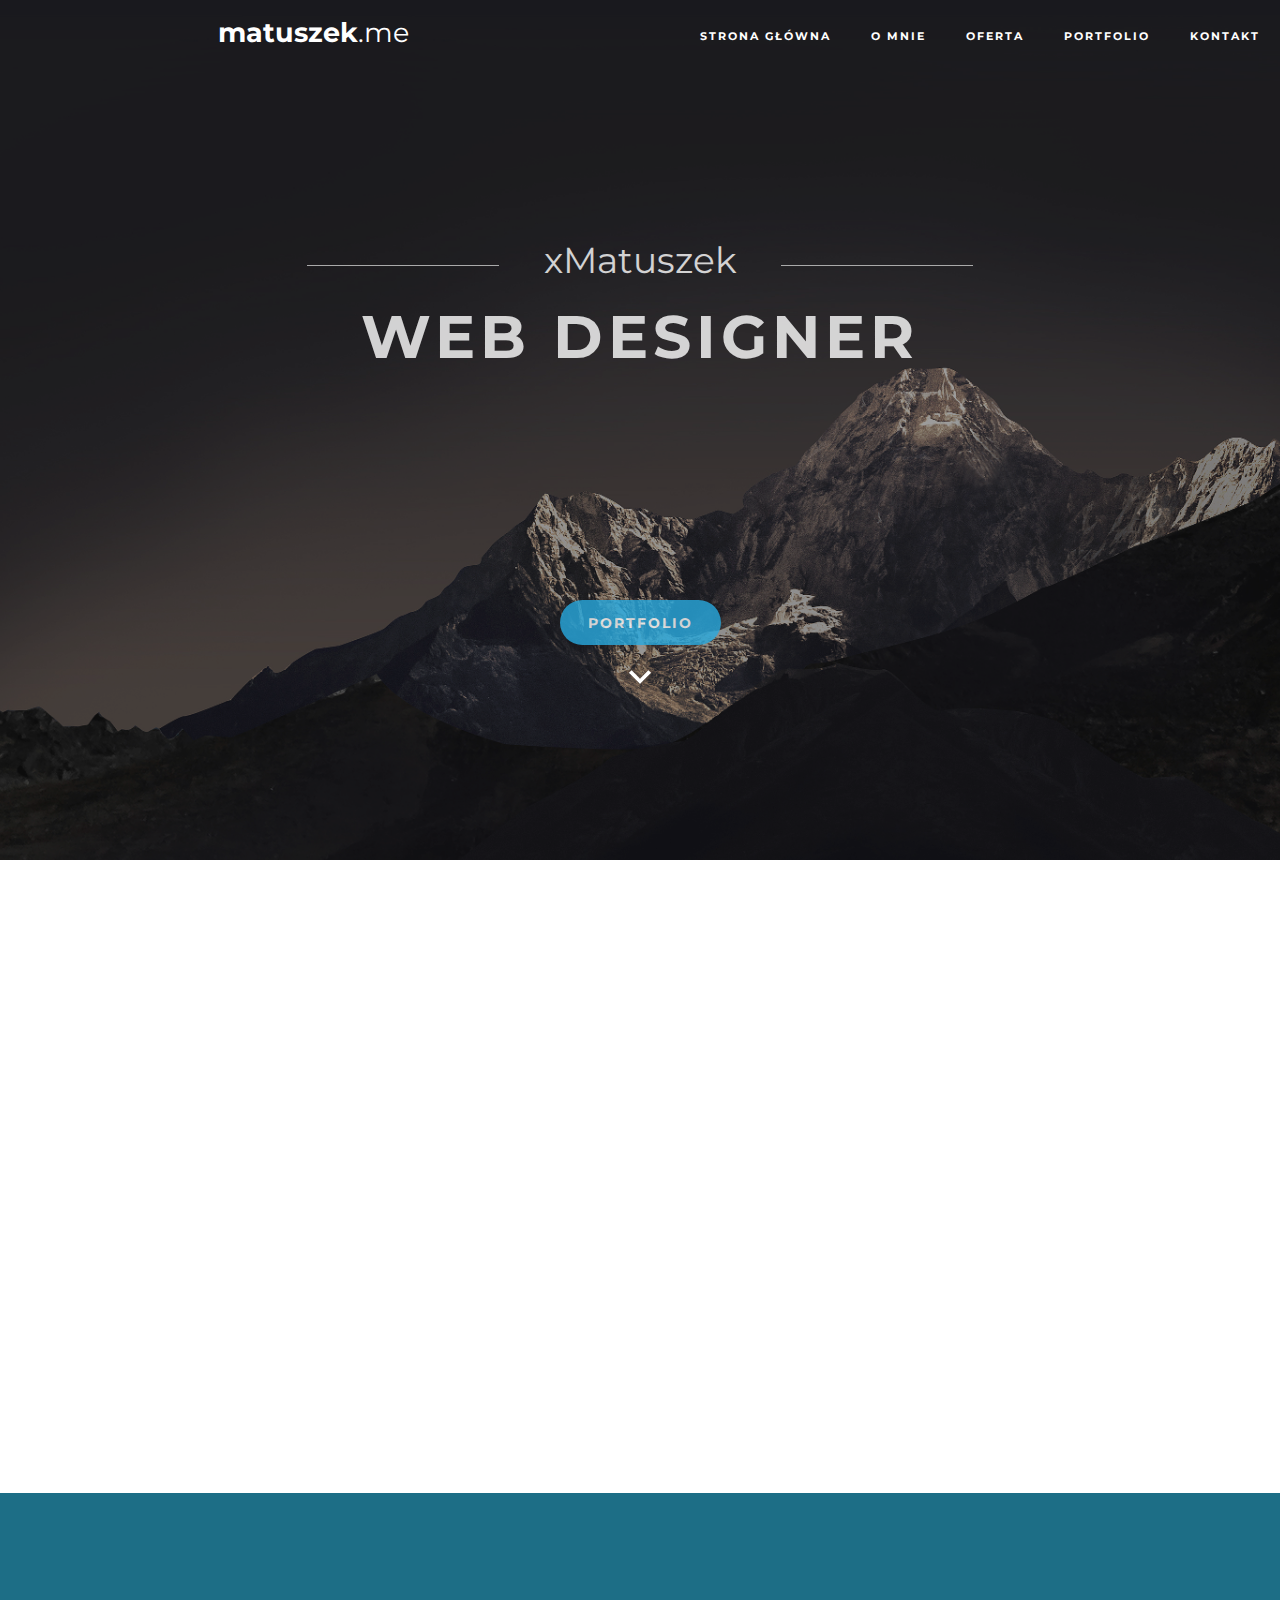
==== commit e617921e: "Add files via upload" ====
--- a/index.html
+++ b/index.html
@@ -56,11 +56,17 @@
             </ul>
 
 
-            <div id="mobile-toggle" class="hamburger">
+
+                <div id="mobile-toggle" class="hamburger">
                 <i class="icon-menu"></i>
-            </div>
+                    <div class="nazwa_telefon">matuszek<span>.me</span></div>
+                </div>
 
             <div class="nazwa">matuszek<span>.me</span></div>
+
+
+
+
             <!--<div class="ikona">
                 <a title="xMatuszek - tworzenie stron internetowych" href="matuszek.me">
                     <img class="icon" src="img/icon.png">
--- a/fontello/css/fontello.css
+++ b/fontello/css/fontello.css
@@ -29,7 +29,6 @@
   display: inline-block;
   text-decoration: inherit;
   width: 1em;
-  margin-right: .2em;
   text-align: center;
   /* opacity: .8; */
  
@@ -43,6 +42,7 @@
   /* Animation center compensation - margins should be symmetric */
   /* remove if not needed */
   margin-left: .2em;
+  margin-right: 35px;
  
   /* you can be more comfortable with increased icons size */
   /* font-size: 120%; */
--- a/animacja.css
+++ b/animacja.css
@@ -1,6 +1,1008 @@
-[data-aos][data-aos][data-aos-duration="50"],body[data-aos-duration="50"] [data-aos]{transition-duration:50ms}[data-aos][data-aos][data-aos-delay="50"],body[data-aos-delay="50"] [data-aos]{transition-delay:0s}[data-aos][data-aos][data-aos-delay="50"].aos-animate,body[data-aos-delay="50"] [data-aos].aos-animate{transition-delay:50ms}[data-aos][data-aos][data-aos-duration="100"],body[data-aos-duration="100"] [data-aos]{transition-duration:.1s}[data-aos][data-aos][data-aos-delay="100"],body[data-aos-delay="100"] [data-aos]{transition-delay:0s}[data-aos][data-aos][data-aos-delay="100"].aos-animate,body[data-aos-delay="100"] [data-aos].aos-animate{transition-delay:.1s}[data-aos][data-aos][data-aos-duration="150"],body[data-aos-duration="150"] [data-aos]{transition-duration:.15s}[data-aos][data-aos][data-aos-delay="150"],body[data-aos-delay="150"] [data-aos]{transition-delay:0s}[data-aos][data-aos][data-aos-delay="150"].aos-animate,body[data-aos-delay="150"] [data-aos].aos-animate{transition-delay:.15s}[data-aos][data-aos][data-aos-duration="200"],body[data-aos-duration="200"] [data-aos]{transition-duration:.2s}[data-aos][data-aos][data-aos-delay="200"],body[data-aos-delay="200"] [data-aos]{transition-delay:0s}[data-aos][data-aos][data-aos-delay="200"].aos-animate,body[data-aos-delay="200"] [data-aos].aos-animate{transition-delay:.2s}[data-aos][data-aos][data-aos-duration="250"],body[data-aos-duration="250"] [data-aos]{transition-duration:.25s}[data-aos][data-aos][data-aos-delay="250"],body[data-aos-delay="250"] [data-aos]{transition-delay:0s}[data-aos][data-aos][data-aos-delay="250"].aos-animate,body[data-aos-delay="250"] [data-aos].aos-animate{transition-delay:.25s}[data-aos][data-aos][data-aos-duration="300"],body[data-aos-duration="300"] [data-aos]{transition-duration:.3s}[data-aos][data-aos][data-aos-delay="300"],body[data-aos-delay="300"] [data-aos]{transition-delay:0s}[data-aos][data-aos][data-aos-delay="300"].aos-animate,body[data-aos-delay="300"] [data-aos].aos-animate{transition-delay:.3s}[data-aos][data-aos][data-aos-duration="350"],body[data-aos-duration="350"] [data-aos]{transition-duration:.35s}[data-aos][data-aos][data-aos-delay="350"],body[data-aos-delay="350"] [data-aos]{transition-delay:0s}[data-aos][data-aos][data-aos-delay="350"].aos-animate,body[data-aos-delay="350"] [data-aos].aos-animate{transition-delay:.35s}[data-aos][data-aos][data-aos-duration="400"],body[data-aos-duration="400"] [data-aos]{transition-duration:.4s}[data-aos][data-aos][data-aos-delay="400"],body[data-aos-delay="400"] [data-aos]{transition-delay:0s}[data-aos][data-aos][data-aos-delay="400"].aos-animate,body[data-aos-delay="400"] [data-aos].aos-animate{transition-delay:.4s}[data-aos][data-aos][data-aos-duration="450"],body[data-aos-duration="450"] [data-aos]{transition-duration:.45s}[data-aos][data-aos][data-aos-delay="450"],body[data-aos-delay="450"] [data-aos]{transition-delay:0s}[data-aos][data-aos][data-aos-delay="450"].aos-animate,body[data-aos-delay="450"] [data-aos].aos-animate{transition-delay:.45s}[data-aos][data-aos][data-aos-duration="500"],body[data-aos-duration="500"] [data-aos]{transition-duration:.5s}[data-aos][data-aos][data-aos-delay="500"],body[data-aos-delay="500"] [data-aos]{transition-delay:0s}[data-aos][data-aos][data-aos-delay="500"].aos-animate,body[data-aos-delay="500"] [data-aos].aos-animate{transition-delay:.5s}[data-aos][data-aos][data-aos-duration="550"],body[data-aos-duration="550"] [data-aos]{transition-duration:.55s}[data-aos][data-aos][data-aos-delay="550"],body[data-aos-delay="550"] [data-aos]{transition-delay:0s}[data-aos][data-aos][data-aos-delay="550"].aos-animate,body[data-aos-delay="550"] [data-aos].aos-animate{transition-delay:.55s}[data-aos][data-aos][data-aos-duration="600"],body[data-aos-duration="600"] [data-aos]{transition-duration:.6s}[data-aos][data-aos][data-aos-delay="600"],body[data-aos-delay="600"] [data-aos]{transition-delay:0s}[data-aos][data-aos][data-aos-delay="600"].aos-animate,body[data-aos-delay="600"] [data-aos].aos-animate{transition-delay:.6s}[data-aos][data-aos][data-aos-duration="650"],body[data-aos-duration="650"] [data-aos]{transition-duration:.65s}[data-aos][data-aos][data-aos-delay="650"],body[data-aos-delay="650"] [data-aos]{transition-delay:0s}[data-aos][data-aos][data-aos-delay="650"].aos-animate,body[data-aos-delay="650"] [data-aos].aos-animate{transition-delay:.65s}[data-aos][data-aos][data-aos-duration="700"],body[data-aos-duration="700"] [data-aos]{transition-duration:.7s}[data-aos][data-aos][data-aos-delay="700"],body[data-aos-delay="700"] [data-aos]{transition-delay:0s}[data-aos][data-aos][data-aos-delay="700"].aos-animate,body[data-aos-delay="700"] [data-aos].aos-animate{transition-delay:.7s}[data-aos][data-aos][data-aos-duration="750"],body[data-aos-duration="750"] [data-aos]{transition-duration:.75s}[data-aos][data-aos][data-aos-delay="750"],body[data-aos-delay="750"] [data-aos]{transition-delay:0s}[data-aos][data-aos][data-aos-delay="750"].aos-animate,body[data-aos-delay="750"] [data-aos].aos-animate{transition-delay:.75s}[data-aos][data-aos][data-aos-duration="800"],body[data-aos-duration="800"] [data-aos]{transition-duration:.8s}[data-aos][data-aos][data-aos-delay="800"],body[data-aos-delay="800"] [data-aos]{transition-delay:0s}[data-aos][data-aos][data-aos-delay="800"].aos-animate,body[data-aos-delay="800"] [data-aos].aos-animate{transition-delay:.8s}[data-aos][data-aos][data-aos-duration="850"],body[data-aos-duration="850"] [data-aos]{transition-duration:.85s}[data-aos][data-aos][data-aos-delay="850"],body[data-aos-delay="850"] [data-aos]{transition-delay:0s}[data-aos][data-aos][data-aos-delay="850"].aos-animate,body[data-aos-delay="850"] [data-aos].aos-animate{transition-delay:.85s}[data-aos][data-aos][data-aos-duration="900"],body[data-aos-duration="900"] [data-aos]{transition-duration:.9s}[data-aos][data-aos][data-aos-delay="900"],body[data-aos-delay="900"] [data-aos]{transition-delay:0s}[data-aos][data-aos][data-aos-delay="900"].aos-animate,body[data-aos-delay="900"] [data-aos].aos-animate{transition-delay:.9s}[data-aos][data-aos][data-aos-duration="950"],body[data-aos-duration="950"] [data-aos]{transition-duration:.95s}[data-aos][data-aos][data-aos-delay="950"],body[data-aos-delay="950"] [data-aos]{transition-delay:0s}[data-aos][data-aos][data-aos-delay="950"].aos-animate,body[data-aos-delay="950"] [data-aos].aos-animate{transition-delay:.95s}[data-aos][data-aos][data-aos-duration="1000"],body[data-aos-duration="1000"] [data-aos]{transition-duration:1s}[data-aos][data-aos][data-aos-delay="1000"],body[data-aos-delay="1000"] [data-aos]{transition-delay:0s}[data-aos][data-aos][data-aos-delay="1000"].aos-animate,body[data-aos-delay="1000"] [data-aos].aos-animate{transition-delay:1s}[data-aos][data-aos][data-aos-duration="1050"],body[data-aos-duration="1050"] [data-aos]{transition-duration:1.05s}[data-aos][data-aos][data-aos-delay="1050"],body[data-aos-delay="1050"] [data-aos]{transition-delay:0s}[data-aos][data-aos][data-aos-delay="1050"].aos-animate,body[data-aos-delay="1050"] [data-aos].aos-animate{transition-delay:1.05s}[data-aos][data-aos][data-aos-duration="1100"],body[data-aos-duration="1100"] [data-aos]{transition-duration:1.1s}[data-aos][data-aos][data-aos-delay="1100"],body[data-aos-delay="1100"] [data-aos]{transition-delay:0s}[data-aos][data-aos][data-aos-delay="1100"].aos-animate,body[data-aos-delay="1100"] [data-aos].aos-animate{transition-delay:1.1s}[data-aos][data-aos][data-aos-duration="1150"],body[data-aos-duration="1150"] [data-aos]{transition-duration:1.15s}[data-aos][data-aos][data-aos-delay="1150"],body[data-aos-delay="1150"] [data-aos]{transition-delay:0s}[data-aos][data-aos][data-aos-delay="1150"].aos-animate,body[data-aos-delay="1150"] [data-aos].aos-animate{transition-delay:1.15s}[data-aos][data-aos][data-aos-duration="1200"],body[data-aos-duration="1200"] [data-aos]{transition-duration:1.2s}[data-aos][data-aos][data-aos-delay="1200"],body[data-aos-delay="1200"] [data-aos]{transition-delay:0s}[data-aos][data-aos][data-aos-delay="1200"].aos-animate,body[data-aos-delay="1200"] [data-aos].aos-animate{transition-delay:1.2s}[data-aos][data-aos][data-aos-duration="1250"],body[data-aos-duration="1250"] [data-aos]{transition-duration:1.25s}[data-aos][data-aos][data-aos-delay="1250"],body[data-aos-delay="1250"] [data-aos]{transition-delay:0s}[data-aos][data-aos][data-aos-delay="1250"].aos-animate,body[data-aos-delay="1250"] [data-aos].aos-animate{transition-delay:1.25s}[data-aos][data-aos][data-aos-duration="1300"],body[data-aos-duration="1300"] [data-aos]{transition-duration:1.3s}[data-aos][data-aos][data-aos-delay="1300"],body[data-aos-delay="1300"] [data-aos]{transition-delay:0s}[data-aos][data-aos][data-aos-delay="1300"].aos-animate,body[data-aos-delay="1300"] [data-aos].aos-animate{transition-delay:1.3s}[data-aos][data-aos][data-aos-duration="1350"],body[data-aos-duration="1350"] [data-aos]{transition-duration:1.35s}[data-aos][data-aos][data-aos-delay="1350"],body[data-aos-delay="1350"] [data-aos]{transition-delay:0s}[data-aos][data-aos][data-aos-delay="1350"].aos-animate,body[data-aos-delay="1350"] [data-aos].aos-animate{transition-delay:1.35s}[data-aos][data-aos][data-aos-duration="1400"],body[data-aos-duration="1400"] [data-aos]{transition-duration:1.4s}[data-aos][data-aos][data-aos-delay="1400"],body[data-aos-delay="1400"] [data-aos]{transition-delay:0s}[data-aos][data-aos][data-aos-delay="1400"].aos-animate,body[data-aos-delay="1400"] [data-aos].aos-animate{transition-delay:1.4s}[data-aos][data-aos][data-aos-duration="1450"],body[data-aos-duration="1450"] [data-aos]{transition-duration:1.45s}[data-aos][data-aos][data-aos-delay="1450"],body[data-aos-delay="1450"] [data-aos]{transition-delay:0s}[data-aos][data-aos][data-aos-delay="1450"].aos-animate,body[data-aos-delay="1450"] [data-aos].aos-animate{transition-delay:1.45s}[data-aos][data-aos][data-aos-duration="1500"],body[data-aos-duration="1500"] [data-aos]{transition-duration:1.5s}[data-aos][data-aos][data-aos-delay="1500"],body[data-aos-delay="1500"] [data-aos]{transition-delay:0s}[data-aos][data-aos][data-aos-delay="1500"].aos-animate,body[data-aos-delay="1500"] [data-aos].aos-animate{transition-delay:1.5s}[data-aos][data-aos][data-aos-duration="1550"],body[data-aos-duration="1550"] [data-aos]{transition-duration:1.55s}[data-aos][data-aos][data-aos-delay="1550"],body[data-aos-delay="1550"] [data-aos]{transition-delay:0s}[data-aos][data-aos][data-aos-delay="1550"].aos-animate,body[data-aos-delay="1550"] [data-aos].aos-animate{transition-delay:1.55s}[data-aos][data-aos][data-aos-duration="1600"],body[data-aos-duration="1600"] [data-aos]{transition-duration:1.6s}[data-aos][data-aos][data-aos-delay="1600"],body[data-aos-delay="1600"] [data-aos]{transition-delay:0s}[data-aos][data-aos][data-aos-delay="1600"].aos-animate,body[data-aos-delay="1600"] [data-aos].aos-animate{transition-delay:1.6s}[data-aos][data-aos][data-aos-duration="1650"],body[data-aos-duration="1650"] [data-aos]{transition-duration:1.65s}[data-aos][data-aos][data-aos-delay="1650"],body[data-aos-delay="1650"] [data-aos]{transition-delay:0s}[data-aos][data-aos][data-aos-delay="1650"].aos-animate,body[data-aos-delay="1650"] [data-aos].aos-animate{transition-delay:1.65s}[data-aos][data-aos][data-aos-duration="1700"],body[data-aos-duration="1700"] [data-aos]{transition-duration:1.7s}[data-aos][data-aos][data-aos-delay="1700"],body[data-aos-delay="1700"] [data-aos]{transition-delay:0s}[data-aos][data-aos][data-aos-delay="1700"].aos-animate,body[data-aos-delay="1700"] [data-aos].aos-animate{transition-delay:1.7s}[data-aos][data-aos][data-aos-duration="1750"],body[data-aos-duration="1750"] [data-aos]{transition-duration:1.75s}[data-aos][data-aos][data-aos-delay="1750"],body[data-aos-delay="1750"] [data-aos]{transition-delay:0s}[data-aos][data-aos][data-aos-delay="1750"].aos-animate,body[data-aos-delay="1750"] [data-aos].aos-animate{transition-delay:1.75s}[data-aos][data-aos][data-aos-duration="1800"],body[data-aos-duration="1800"] [data-aos]{transition-duration:1.8s}[data-aos][data-aos][data-aos-delay="1800"],body[data-aos-delay="1800"] [data-aos]{transition-delay:0s}[data-aos][data-aos][data-aos-delay="1800"].aos-animate,body[data-aos-delay="1800"] [data-aos].aos-animate{transition-delay:1.8s}[data-aos][data-aos][data-aos-duration="1850"],body[data-aos-duration="1850"] [data-aos]{transition-duration:1.85s}[data-aos][data-aos][data-aos-delay="1850"],body[data-aos-delay="1850"] [data-aos]{transition-delay:0s}[data-aos][data-aos][data-aos-delay="1850"].aos-animate,body[data-aos-delay="1850"] [data-aos].aos-animate{transition-delay:1.85s}[data-aos][data-aos][data-aos-duration="1900"],body[data-aos-duration="1900"] [data-aos]{transition-duration:1.9s}[data-aos][data-aos][data-aos-delay="1900"],body[data-aos-delay="1900"] [data-aos]{transition-delay:0s}[data-aos][data-aos][data-aos-delay="1900"].aos-animate,body[data-aos-delay="1900"] [data-aos].aos-animate{transition-delay:1.9s}[data-aos][data-aos][data-aos-duration="1950"],body[data-aos-duration="1950"] [data-aos]{transition-duration:1.95s}[data-aos][data-aos][data-aos-delay="1950"],body[data-aos-delay="1950"] [data-aos]{transition-delay:0s}[data-aos][data-aos][data-aos-delay="1950"].aos-animate,body[data-aos-delay="1950"] [data-aos].aos-animate{transition-delay:1.95s}[data-aos][data-aos][data-aos-duration="2000"],body[data-aos-duration="2000"] [data-aos]{transition-duration:2s}[data-aos][data-aos][data-aos-delay="2000"],body[data-aos-delay="2000"] [data-aos]{transition-delay:0s}[data-aos][data-aos][data-aos-delay="2000"].aos-animate,body[data-aos-delay="2000"] [data-aos].aos-animate{transition-delay:2s}[data-aos][data-aos][data-aos-duration="2050"],body[data-aos-duration="2050"] [data-aos]{transition-duration:2.05s}[data-aos][data-aos][data-aos-delay="2050"],body[data-aos-delay="2050"] [data-aos]{transition-delay:0s}[data-aos][data-aos][data-aos-delay="2050"].aos-animate,body[data-aos-delay="2050"] [data-aos].aos-animate{transition-delay:2.05s}[data-aos][data-aos][data-aos-duration="2100"],body[data-aos-duration="2100"] [data-aos]{transition-duration:2.1s}[data-aos][data-aos][data-aos-delay="2100"],body[data-aos-delay="2100"] [data-aos]{transition-delay:0s}[data-aos][data-aos][data-aos-delay="2100"].aos-animate,body[data-aos-delay="2100"] [data-aos].aos-animate{transition-delay:2.1s}[data-aos][data-aos][data-aos-duration="2150"],body[data-aos-duration="2150"] [data-aos]{transition-duration:2.15s}[data-aos][data-aos][data-aos-delay="2150"],body[data-aos-delay="2150"] [data-aos]{transition-delay:0s}[data-aos][data-aos][data-aos-delay="2150"].aos-animate,body[data-aos-delay="2150"] [data-aos].aos-animate{transition-delay:2.15s}[data-aos][data-aos][data-aos-duration="2200"],body[data-aos-duration="2200"] [data-aos]{transition-duration:2.2s}[data-aos][data-aos][data-aos-delay="2200"],body[data-aos-delay="2200"] [data-aos]{transition-delay:0s}[data-aos][data-aos][data-aos-delay="2200"].aos-animate,body[data-aos-delay="2200"] [data-aos].aos-animate{transition-delay:2.2s}[data-aos][data-aos][data-aos-duration="2250"],body[data-aos-duration="2250"] [data-aos]{transition-duration:2.25s}[data-aos][data-aos][data-aos-delay="2250"],body[data-aos-delay="2250"] [data-aos]{transition-delay:0s}[data-aos][data-aos][data-aos-delay="2250"].aos-animate,body[data-aos-delay="2250"] [data-aos].aos-animate{transition-delay:2.25s}[data-aos][data-aos][data-aos-duration="2300"],body[data-aos-duration="2300"] [data-aos]{transition-duration:2.3s}[data-aos][data-aos][data-aos-delay="2300"],body[data-aos-delay="2300"] [data-aos]{transition-delay:0s}[data-aos][data-aos][data-aos-delay="2300"].aos-animate,body[data-aos-delay="2300"] [data-aos].aos-animate{transition-delay:2.3s}[data-aos][data-aos][data-aos-duration="2350"],body[data-aos-duration="2350"] [data-aos]{transition-duration:2.35s}[data-aos][data-aos][data-aos-delay="2350"],body[data-aos-delay="2350"] [data-aos]{transition-delay:0s}[data-aos][data-aos][data-aos-delay="2350"].aos-animate,body[data-aos-delay="2350"] [data-aos].aos-animate{transition-delay:2.35s}[data-aos][data-aos][data-aos-duration="2400"],body[data-aos-duration="2400"] [data-aos]{transition-duration:2.4s}[data-aos][data-aos][data-aos-delay="2400"],body[data-aos-delay="2400"] [data-aos]{transition-delay:0s}[data-aos][data-aos][data-aos-delay="2400"].aos-animate,body[data-aos-delay="2400"] [data-aos].aos-animate{transition-delay:2.4s}[data-aos][data-aos][data-aos-duration="2450"],body[data-aos-duration="2450"] [data-aos]{transition-duration:2.45s}[data-aos][data-aos][data-aos-delay="2450"],body[data-aos-delay="2450"] [data-aos]{transition-delay:0s}[data-aos][data-aos][data-aos-delay="2450"].aos-animate,body[data-aos-delay="2450"] [data-aos].aos-animate{transition-delay:2.45s}[data-aos][data-aos][data-aos-duration="2500"],body[data-aos-duration="2500"] [data-aos]{transition-duration:2.5s}[data-aos][data-aos][data-aos-delay="2500"],body[data-aos-delay="2500"] [data-aos]{transition-delay:0s}[data-aos][data-aos][data-aos-delay="2500"].aos-animate,body[data-aos-delay="2500"] [data-aos].aos-animate{transition-delay:2.5s}[data-aos][data-aos][data-aos-duration="2550"],body[data-aos-duration="2550"] [data-aos]{transition-duration:2.55s}[data-aos][data-aos][data-aos-delay="2550"],body[data-aos-delay="2550"] [data-aos]{transition-delay:0s}[data-aos][data-aos][data-aos-delay="2550"].aos-animate,body[data-aos-delay="2550"] [data-aos].aos-animate{transition-delay:2.55s}[data-aos][data-aos][data-aos-duration="2600"],body[data-aos-duration="2600"] [data-aos]{transition-duration:2.6s}[data-aos][data-aos][data-aos-delay="2600"],body[data-aos-delay="2600"] [data-aos]{transition-delay:0s}[data-aos][data-aos][data-aos-delay="2600"].aos-animate,body[data-aos-delay="2600"] [data-aos].aos-animate{transition-delay:2.6s}[data-aos][data-aos][data-aos-duration="2650"],body[data-aos-duration="2650"] [data-aos]{transition-duration:2.65s}[data-aos][data-aos][data-aos-delay="2650"],body[data-aos-delay="2650"] [data-aos]{transition-delay:0s}[data-aos][data-aos][data-aos-delay="2650"].aos-animate,body[data-aos-delay="2650"] [data-aos].aos-animate{transition-delay:2.65s}[data-aos][data-aos][data-aos-duration="2700"],body[data-aos-duration="2700"] [data-aos]{transition-duration:2.7s}[data-aos][data-aos][data-aos-delay="2700"],body[data-aos-delay="2700"] [data-aos]{transition-delay:0s}[data-aos][data-aos][data-aos-delay="2700"].aos-animate,body[data-aos-delay="2700"] [data-aos].aos-animate{transition-delay:2.7s}[data-aos][data-aos][data-aos-duration="2750"],body[data-aos-duration="2750"] [data-aos]{transition-duration:2.75s}[data-aos][data-aos][data-aos-delay="2750"],body[data-aos-delay="2750"] [data-aos]{transition-delay:0s}[data-aos][data-aos][data-aos-delay="2750"].aos-animate,body[data-aos-delay="2750"] [data-aos].aos-animate{transition-delay:2.75s}[data-aos][data-aos][data-aos-duration="2800"],body[data-aos-duration="2800"] [data-aos]{transition-duration:2.8s}[data-aos][data-aos][data-aos-delay="2800"],body[data-aos-delay="2800"] [data-aos]{transition-delay:0s}[data-aos][data-aos][data-aos-delay="2800"].aos-animate,body[data-aos-delay="2800"] [data-aos].aos-animate{transition-delay:2.8s}[data-aos][data-aos][data-aos-duration="2850"],body[data-aos-duration="2850"] [data-aos]{transition-duration:2.85s}[data-aos][data-aos][data-aos-delay="2850"],body[data-aos-delay="2850"] [data-aos]{transition-delay:0s}[data-aos][data-aos][data-aos-delay="2850"].aos-animate,body[data-aos-delay="2850"] [data-aos].aos-animate{transition-delay:2.85s}[data-aos][data-aos][data-aos-duration="2900"],body[data-aos-duration="2900"] [data-aos]{transition-duration:2.9s}[data-aos][data-aos][data-aos-delay="2900"],body[data-aos-delay="2900"] [data-aos]{transition-delay:0s}[data-aos][data-aos][data-aos-delay="2900"].aos-animate,body[data-aos-delay="2900"] [data-aos].aos-animate{transition-delay:2.9s}[data-aos][data-aos][data-aos-duration="2950"],body[data-aos-duration="2950"] [data-aos]{transition-duration:2.95s}[data-aos][data-aos][data-aos-delay="2950"],body[data-aos-delay="2950"] [data-aos]{transition-delay:0s}[data-aos][data-aos][data-aos-delay="2950"].aos-animate,body[data-aos-delay="2950"] [data-aos].aos-animate{transition-delay:2.95s}[data-aos][data-aos][data-aos-duration="3000"],body[data-aos-duration="3000"] [data-aos]{transition-duration:3s}[data-aos][data-aos][data-aos-delay="3000"],body[data-aos-delay="3000"] [data-aos]{transition-delay:0s}[data-aos][data-aos][data-aos-delay="3000"].aos-animate,body[data-aos-delay="3000"] [data-aos].aos-animate{transition-delay:3s}[data-aos]{pointer-events:none}[data-aos].aos-animate{pointer-events:auto}[data-aos][data-aos][data-aos-easing=linear],body[data-aos-easing=linear] [data-aos]{transition-timing-function:cubic-bezier(.25,.25,.75,.75)}[data-aos][data-aos][data-aos-easing=ease],body[data-aos-easing=ease] [data-aos]{transition-timing-function:ease}[data-aos][data-aos][data-aos-easing=ease-in],body[data-aos-easing=ease-in] [data-aos]{transition-timing-function:ease-in}[data-aos][data-aos][data-aos-easing=ease-out],body[data-aos-easing=ease-out] [data-aos]{transition-timing-function:ease-out}[data-aos][data-aos][data-aos-easing=ease-in-out],body[data-aos-easing=ease-in-out] [data-aos]{transition-timing-function:ease-in-out}[data-aos][data-aos][data-aos-easing=ease-in-back],body[data-aos-easing=ease-in-back] [data-aos]{transition-timing-function:cubic-bezier(.6,-.28,.735,.045)}[data-aos][data-aos][data-aos-easing=ease-out-back],body[data-aos-easing=ease-out-back] [data-aos]{transition-timing-function:cubic-bezier(.175,.885,.32,1.275)}[data-aos][data-aos][data-aos-easing=ease-in-out-back],body[data-aos-easing=ease-in-out-back] [data-aos]{transition-timing-function:cubic-bezier(.68,-.55,.265,1.55)}[data-aos][data-aos][data-aos-easing=ease-in-sine],body[data-aos-easing=ease-in-sine] [data-aos]{transition-timing-function:cubic-bezier(.47,0,.745,.715)}[data-aos][data-aos][data-aos-easing=ease-out-sine],body[data-aos-easing=ease-out-sine] [data-aos]{transition-timing-function:cubic-bezier(.39,.575,.565,1)}[data-aos][data-aos][data-aos-easing=ease-in-out-sine],body[data-aos-easing=ease-in-out-sine] [data-aos]{transition-timing-function:cubic-bezier(.445,.05,.55,.95)}[data-aos][data-aos][data-aos-easing=ease-in-quad],body[data-aos-easing=ease-in-quad] [data-aos]{transition-timing-function:cubic-bezier(.55,.085,.68,.53)}[data-aos][data-aos][data-aos-easing=ease-out-quad],body[data-aos-easing=ease-out-quad] [data-aos]{transition-timing-function:cubic-bezier(.25,.46,.45,.94)}[data-aos][data-aos][data-aos-easing=ease-in-out-quad],body[data-aos-easing=ease-in-out-quad] [data-aos]{transition-timing-function:cubic-bezier(.455,.03,.515,.955)}[data-aos][data-aos][data-aos-easing=ease-in-cubic],body[data-aos-easing=ease-in-cubic] [data-aos]{transition-timing-function:cubic-bezier(.55,.085,.68,.53)}[data-aos][data-aos][data-aos-easing=ease-out-cubic],body[data-aos-easing=ease-out-cubic] [data-aos]{transition-timing-function:cubic-bezier(.25,.46,.45,.94)}[data-aos][data-aos][data-aos-easing=ease-in-out-cubic],body[data-aos-easing=ease-in-out-cubic] [data-aos]{transition-timing-function:cubic-bezier(.455,.03,.515,.955)}[data-aos][data-aos][data-aos-easing=ease-in-quart],body[data-aos-easing=ease-in-quart] [data-aos]{transition-timing-function:cubic-bezier(.55,.085,.68,.53)}[data-aos][data-aos][data-aos-easing=ease-out-quart],body[data-aos-easing=ease-out-quart] [data-aos]{transition-timing-function:cubic-bezier(.25,.46,.45,.94)}[data-aos][data-aos][data-aos-easing=ease-in-out-quart],body[data-aos-easing=ease-in-out-quart] [data-aos]{transition-timing-function:cubic-bezier(.455,.03,.515,.955)}@media screen{html:not(.no-js) [data-aos^=fade][data-aos^=fade]{opacity:0;transition-property:opacity,-webkit-transform;transition-property:opacity,transform;transition-property:opacity,transform,-webkit-transform}html:not(.no-js) [data-aos^=fade][data-aos^=fade].aos-animate{opacity:1;-webkit-transform:none;transform:none}html:not(.no-js) [data-aos=fade-up]{-webkit-transform:translate3d(0,100px,0);transform:translate3d(0,100px,0)}html:not(.no-js) [data-aos=fade-down]{-webkit-transform:translate3d(0,-100px,0);transform:translate3d(0,-100px,0)}html:not(.no-js) [data-aos=fade-right]{-webkit-transform:translate3d(-100px,0,0);transform:translate3d(-100px,0,0)}html:not(.no-js) [data-aos=fade-left]{-webkit-transform:translate3d(100px,0,0);transform:translate3d(100px,0,0)}html:not(.no-js) [data-aos=fade-up-right]{-webkit-transform:translate3d(-100px,100px,0);transform:translate3d(-100px,100px,0)}html:not(.no-js) [data-aos=fade-up-left]{-webkit-transform:translate3d(100px,100px,0);transform:translate3d(100px,100px,0)}html:not(.no-js) [data-aos=fade-down-right]{-webkit-transform:translate3d(-100px,-100px,0);transform:translate3d(-100px,-100px,0)}html:not(.no-js) [data-aos=fade-down-left]{-webkit-transform:translate3d(100px,-100px,0);transform:translate3d(100px,-100px,0)}html:not(.no-js) [data-aos^=zoom][data-aos^=zoom]{opacity:0;transition-property:opacity,-webkit-transform;transition-property:opacity,transform;transition-property:opacity,transform,-webkit-transform}html:not(.no-js) [data-aos^=zoom][data-aos^=zoom].aos-animate{opacity:1;-webkit-transform:translateZ(0) scale(1);transform:translateZ(0) scale(1)}html:not(.no-js) [data-aos=zoom-in]{-webkit-transform:scale(.6);transform:scale(.6)}html:not(.no-js) [data-aos=zoom-in-up]{-webkit-transform:translate3d(0,100px,0) scale(.6);transform:translate3d(0,100px,0) scale(.6)}html:not(.no-js) [data-aos=zoom-in-down]{-webkit-transform:translate3d(0,-100px,0) scale(.6);transform:translate3d(0,-100px,0) scale(.6)}html:not(.no-js) [data-aos=zoom-in-right]{-webkit-transform:translate3d(-100px,0,0) scale(.6);transform:translate3d(-100px,0,0) scale(.6)}html:not(.no-js) [data-aos=zoom-in-left]{-webkit-transform:translate3d(100px,0,0) scale(.6);transform:translate3d(100px,0,0) scale(.6)}html:not(.no-js) [data-aos=zoom-out]{-webkit-transform:scale(1.2);transform:scale(1.2)}html:not(.no-js) [data-aos=zoom-out-up]{-webkit-transform:translate3d(0,100px,0) scale(1.2);transform:translate3d(0,100px,0) scale(1.2)}html:not(.no-js) [data-aos=zoom-out-down]{-webkit-transform:translate3d(0,-100px,0) scale(1.2);transform:translate3d(0,-100px,0) scale(1.2)}html:not(.no-js) [data-aos=zoom-out-right]{-webkit-transform:translate3d(-100px,0,0) scale(1.2);transform:translate3d(-100px,0,0) scale(1.2)}html:not(.no-js) [data-aos=zoom-out-left]{-webkit-transform:translate3d(100px,0,0) scale(1.2);transform:translate3d(100px,0,0) scale(1.2)}html:not(.no-js) [data-aos^=slide][data-aos^=slide]{transition-property:-webkit-transform;transition-property:transform;transition-property:transform,-webkit-transform;visibility:hidden}html:not(.no-js) [data-aos^=slide][data-aos^=slide].aos-animate{visibility:visible;-webkit-transform:translateZ(0);transform:translateZ(0)}html:not(.no-js) [data-aos=slide-up]{-webkit-transform:translate3d(0,100%,0);transform:translate3d(0,100%,0)}html:not(.no-js) [data-aos=slide-down]{-webkit-transform:translate3d(0,-100%,0);transform:translate3d(0,-100%,0)}html:not(.no-js) [data-aos=slide-right]{-webkit-transform:translate3d(-100%,0,0);transform:translate3d(-100%,0,0)}html:not(.no-js) [data-aos=slide-left]{-webkit-transform:translate3d(100%,0,0);transform:translate3d(100%,0,0)}html:not(.no-js) [data-aos^=flip][data-aos^=flip]{-webkit-backface-visibility:hidden;backface-visibility:hidden;transition-property:-webkit-transform;transition-property:transform;transition-property:transform,-webkit-transform}html:not(.no-js) [data-aos=flip-left]{-webkit-transform:perspective(2500px) rotateY(-100deg);transform:perspective(2500px) rotateY(-100deg)}html:not(.no-js) [data-aos=flip-left].aos-animate{-webkit-transform:perspective(2500px) rotateY(0);transform:perspective(2500px) rotateY(0)}html:not(.no-js) [data-aos=flip-right]{-webkit-transform:perspective(2500px) rotateY(100deg);transform:perspective(2500px) rotateY(100deg)}html:not(.no-js) [data-aos=flip-right].aos-animate{-webkit-transform:perspective(2500px) rotateY(0);transform:perspective(2500px) rotateY(0)}html:not(.no-js) [data-aos=flip-up]{-webkit-transform:perspective(2500px) rotateX(-100deg);transform:perspective(2500px) rotateX(-100deg)}html:not(.no-js) [data-aos=flip-up].aos-animate{-webkit-transform:perspective(2500px) rotateX(0);transform:perspective(2500px) rotateX(0)}html:not(.no-js) [data-aos=flip-down]{-webkit-transform:perspective(2500px) rotateX(100deg);transform:perspective(2500px) rotateX(100deg)}html:not(.no-js) [data-aos=flip-down].aos-animate{-webkit-transform:perspective(2500px) rotateX(0);transform:perspective(2500px) rotateX(0)}}
-@media screen and (max-width: 480px) {
-    [data-aos-delay] {
-        transition-delay: 0s !important;
+@media screen and (min-width: 1001px) {
+    [data-aos][data-aos][data-aos-duration="50"], body[data-aos-duration="50"] [data-aos] {
+        transition-duration: 50ms
+    }
+
+    [data-aos][data-aos][data-aos-delay="50"], body[data-aos-delay="50"] [data-aos] {
+        transition-delay: 0s
+    }
+
+    [data-aos][data-aos][data-aos-delay="50"].aos-animate, body[data-aos-delay="50"] [data-aos].aos-animate {
+        transition-delay: 50ms
+    }
+
+    [data-aos][data-aos][data-aos-duration="100"], body[data-aos-duration="100"] [data-aos] {
+        transition-duration: .1s
+    }
+
+    [data-aos][data-aos][data-aos-delay="100"], body[data-aos-delay="100"] [data-aos] {
+        transition-delay: 0s
+    }
+
+    [data-aos][data-aos][data-aos-delay="100"].aos-animate, body[data-aos-delay="100"] [data-aos].aos-animate {
+        transition-delay: .1s
+    }
+
+    [data-aos][data-aos][data-aos-duration="150"], body[data-aos-duration="150"] [data-aos] {
+        transition-duration: .15s
+    }
+
+    [data-aos][data-aos][data-aos-delay="150"], body[data-aos-delay="150"] [data-aos] {
+        transition-delay: 0s
+    }
+
+    [data-aos][data-aos][data-aos-delay="150"].aos-animate, body[data-aos-delay="150"] [data-aos].aos-animate {
+        transition-delay: .15s
+    }
+
+    [data-aos][data-aos][data-aos-duration="200"], body[data-aos-duration="200"] [data-aos] {
+        transition-duration: .2s
+    }
+
+    [data-aos][data-aos][data-aos-delay="200"], body[data-aos-delay="200"] [data-aos] {
+        transition-delay: 0s
+    }
+
+    [data-aos][data-aos][data-aos-delay="200"].aos-animate, body[data-aos-delay="200"] [data-aos].aos-animate {
+        transition-delay: .2s
+    }
+
+    [data-aos][data-aos][data-aos-duration="250"], body[data-aos-duration="250"] [data-aos] {
+        transition-duration: .25s
+    }
+
+    [data-aos][data-aos][data-aos-delay="250"], body[data-aos-delay="250"] [data-aos] {
+        transition-delay: 0s
+    }
+
+    [data-aos][data-aos][data-aos-delay="250"].aos-animate, body[data-aos-delay="250"] [data-aos].aos-animate {
+        transition-delay: .25s
+    }
+
+    [data-aos][data-aos][data-aos-duration="300"], body[data-aos-duration="300"] [data-aos] {
+        transition-duration: .3s
+    }
+
+    [data-aos][data-aos][data-aos-delay="300"], body[data-aos-delay="300"] [data-aos] {
+        transition-delay: 0s
+    }
+
+    [data-aos][data-aos][data-aos-delay="300"].aos-animate, body[data-aos-delay="300"] [data-aos].aos-animate {
+        transition-delay: .3s
+    }
+
+    [data-aos][data-aos][data-aos-duration="350"], body[data-aos-duration="350"] [data-aos] {
+        transition-duration: .35s
+    }
+
+    [data-aos][data-aos][data-aos-delay="350"], body[data-aos-delay="350"] [data-aos] {
+        transition-delay: 0s
+    }
+
+    [data-aos][data-aos][data-aos-delay="350"].aos-animate, body[data-aos-delay="350"] [data-aos].aos-animate {
+        transition-delay: .35s
+    }
+
+    [data-aos][data-aos][data-aos-duration="400"], body[data-aos-duration="400"] [data-aos] {
+        transition-duration: .4s
+    }
+
+    [data-aos][data-aos][data-aos-delay="400"], body[data-aos-delay="400"] [data-aos] {
+        transition-delay: 0s
+    }
+
+    [data-aos][data-aos][data-aos-delay="400"].aos-animate, body[data-aos-delay="400"] [data-aos].aos-animate {
+        transition-delay: .4s
+    }
+
+    [data-aos][data-aos][data-aos-duration="450"], body[data-aos-duration="450"] [data-aos] {
+        transition-duration: .45s
+    }
+
+    [data-aos][data-aos][data-aos-delay="450"], body[data-aos-delay="450"] [data-aos] {
+        transition-delay: 0s
+    }
+
+    [data-aos][data-aos][data-aos-delay="450"].aos-animate, body[data-aos-delay="450"] [data-aos].aos-animate {
+        transition-delay: .45s
+    }
+
+    [data-aos][data-aos][data-aos-duration="500"], body[data-aos-duration="500"] [data-aos] {
+        transition-duration: .5s
+    }
+
+    [data-aos][data-aos][data-aos-delay="500"], body[data-aos-delay="500"] [data-aos] {
+        transition-delay: 0s
+    }
+
+    [data-aos][data-aos][data-aos-delay="500"].aos-animate, body[data-aos-delay="500"] [data-aos].aos-animate {
+        transition-delay: .5s
+    }
+
+    [data-aos][data-aos][data-aos-duration="550"], body[data-aos-duration="550"] [data-aos] {
+        transition-duration: .55s
+    }
+
+    [data-aos][data-aos][data-aos-delay="550"], body[data-aos-delay="550"] [data-aos] {
+        transition-delay: 0s
+    }
+
+    [data-aos][data-aos][data-aos-delay="550"].aos-animate, body[data-aos-delay="550"] [data-aos].aos-animate {
+        transition-delay: .55s
+    }
+
+    [data-aos][data-aos][data-aos-duration="600"], body[data-aos-duration="600"] [data-aos] {
+        transition-duration: .6s
+    }
+
+    [data-aos][data-aos][data-aos-delay="600"], body[data-aos-delay="600"] [data-aos] {
+        transition-delay: 0s
+    }
+
+    [data-aos][data-aos][data-aos-delay="600"].aos-animate, body[data-aos-delay="600"] [data-aos].aos-animate {
+        transition-delay: .6s
+    }
+
+    [data-aos][data-aos][data-aos-duration="650"], body[data-aos-duration="650"] [data-aos] {
+        transition-duration: .65s
+    }
+
+    [data-aos][data-aos][data-aos-delay="650"], body[data-aos-delay="650"] [data-aos] {
+        transition-delay: 0s
+    }
+
+    [data-aos][data-aos][data-aos-delay="650"].aos-animate, body[data-aos-delay="650"] [data-aos].aos-animate {
+        transition-delay: .65s
+    }
+
+    [data-aos][data-aos][data-aos-duration="700"], body[data-aos-duration="700"] [data-aos] {
+        transition-duration: .7s
+    }
+
+    [data-aos][data-aos][data-aos-delay="700"], body[data-aos-delay="700"] [data-aos] {
+        transition-delay: 0s
+    }
+
+    [data-aos][data-aos][data-aos-delay="700"].aos-animate, body[data-aos-delay="700"] [data-aos].aos-animate {
+        transition-delay: .7s
+    }
+
+    [data-aos][data-aos][data-aos-duration="750"], body[data-aos-duration="750"] [data-aos] {
+        transition-duration: .75s
+    }
+
+    [data-aos][data-aos][data-aos-delay="750"], body[data-aos-delay="750"] [data-aos] {
+        transition-delay: 0s
+    }
+
+    [data-aos][data-aos][data-aos-delay="750"].aos-animate, body[data-aos-delay="750"] [data-aos].aos-animate {
+        transition-delay: .75s
+    }
+
+    [data-aos][data-aos][data-aos-duration="800"], body[data-aos-duration="800"] [data-aos] {
+        transition-duration: .8s
+    }
+
+    [data-aos][data-aos][data-aos-delay="800"], body[data-aos-delay="800"] [data-aos] {
+        transition-delay: 0s
+    }
+
+    [data-aos][data-aos][data-aos-delay="800"].aos-animate, body[data-aos-delay="800"] [data-aos].aos-animate {
+        transition-delay: .8s
+    }
+
+    [data-aos][data-aos][data-aos-duration="850"], body[data-aos-duration="850"] [data-aos] {
+        transition-duration: .85s
+    }
+
+    [data-aos][data-aos][data-aos-delay="850"], body[data-aos-delay="850"] [data-aos] {
+        transition-delay: 0s
+    }
+
+    [data-aos][data-aos][data-aos-delay="850"].aos-animate, body[data-aos-delay="850"] [data-aos].aos-animate {
+        transition-delay: .85s
+    }
+
+    [data-aos][data-aos][data-aos-duration="900"], body[data-aos-duration="900"] [data-aos] {
+        transition-duration: .9s
+    }
+
+    [data-aos][data-aos][data-aos-delay="900"], body[data-aos-delay="900"] [data-aos] {
+        transition-delay: 0s
+    }
+
+    [data-aos][data-aos][data-aos-delay="900"].aos-animate, body[data-aos-delay="900"] [data-aos].aos-animate {
+        transition-delay: .9s
+    }
+
+    [data-aos][data-aos][data-aos-duration="950"], body[data-aos-duration="950"] [data-aos] {
+        transition-duration: .95s
+    }
+
+    [data-aos][data-aos][data-aos-delay="950"], body[data-aos-delay="950"] [data-aos] {
+        transition-delay: 0s
+    }
+
+    [data-aos][data-aos][data-aos-delay="950"].aos-animate, body[data-aos-delay="950"] [data-aos].aos-animate {
+        transition-delay: .95s
+    }
+
+    [data-aos][data-aos][data-aos-duration="1000"], body[data-aos-duration="1000"] [data-aos] {
+        transition-duration: 1s
+    }
+
+    [data-aos][data-aos][data-aos-delay="1000"], body[data-aos-delay="1000"] [data-aos] {
+        transition-delay: 0s
+    }
+
+    [data-aos][data-aos][data-aos-delay="1000"].aos-animate, body[data-aos-delay="1000"] [data-aos].aos-animate {
+        transition-delay: 1s
+    }
+
+    [data-aos][data-aos][data-aos-duration="1050"], body[data-aos-duration="1050"] [data-aos] {
+        transition-duration: 1.05s
+    }
+
+    [data-aos][data-aos][data-aos-delay="1050"], body[data-aos-delay="1050"] [data-aos] {
+        transition-delay: 0s
+    }
+
+    [data-aos][data-aos][data-aos-delay="1050"].aos-animate, body[data-aos-delay="1050"] [data-aos].aos-animate {
+        transition-delay: 1.05s
+    }
+
+    [data-aos][data-aos][data-aos-duration="1100"], body[data-aos-duration="1100"] [data-aos] {
+        transition-duration: 1.1s
+    }
+
+    [data-aos][data-aos][data-aos-delay="1100"], body[data-aos-delay="1100"] [data-aos] {
+        transition-delay: 0s
+    }
+
+    [data-aos][data-aos][data-aos-delay="1100"].aos-animate, body[data-aos-delay="1100"] [data-aos].aos-animate {
+        transition-delay: 1.1s
+    }
+
+    [data-aos][data-aos][data-aos-duration="1150"], body[data-aos-duration="1150"] [data-aos] {
+        transition-duration: 1.15s
+    }
+
+    [data-aos][data-aos][data-aos-delay="1150"], body[data-aos-delay="1150"] [data-aos] {
+        transition-delay: 0s
+    }
+
+    [data-aos][data-aos][data-aos-delay="1150"].aos-animate, body[data-aos-delay="1150"] [data-aos].aos-animate {
+        transition-delay: 1.15s
+    }
+
+    [data-aos][data-aos][data-aos-duration="1200"], body[data-aos-duration="1200"] [data-aos] {
+        transition-duration: 1.2s
+    }
+
+    [data-aos][data-aos][data-aos-delay="1200"], body[data-aos-delay="1200"] [data-aos] {
+        transition-delay: 0s
+    }
+
+    [data-aos][data-aos][data-aos-delay="1200"].aos-animate, body[data-aos-delay="1200"] [data-aos].aos-animate {
+        transition-delay: 1.2s
+    }
+
+    [data-aos][data-aos][data-aos-duration="1250"], body[data-aos-duration="1250"] [data-aos] {
+        transition-duration: 1.25s
+    }
+
+    [data-aos][data-aos][data-aos-delay="1250"], body[data-aos-delay="1250"] [data-aos] {
+        transition-delay: 0s
+    }
+
+    [data-aos][data-aos][data-aos-delay="1250"].aos-animate, body[data-aos-delay="1250"] [data-aos].aos-animate {
+        transition-delay: 1.25s
+    }
+
+    [data-aos][data-aos][data-aos-duration="1300"], body[data-aos-duration="1300"] [data-aos] {
+        transition-duration: 1.3s
+    }
+
+    [data-aos][data-aos][data-aos-delay="1300"], body[data-aos-delay="1300"] [data-aos] {
+        transition-delay: 0s
+    }
+
+    [data-aos][data-aos][data-aos-delay="1300"].aos-animate, body[data-aos-delay="1300"] [data-aos].aos-animate {
+        transition-delay: 1.3s
+    }
+
+    [data-aos][data-aos][data-aos-duration="1350"], body[data-aos-duration="1350"] [data-aos] {
+        transition-duration: 1.35s
+    }
+
+    [data-aos][data-aos][data-aos-delay="1350"], body[data-aos-delay="1350"] [data-aos] {
+        transition-delay: 0s
+    }
+
+    [data-aos][data-aos][data-aos-delay="1350"].aos-animate, body[data-aos-delay="1350"] [data-aos].aos-animate {
+        transition-delay: 1.35s
+    }
+
+    [data-aos][data-aos][data-aos-duration="1400"], body[data-aos-duration="1400"] [data-aos] {
+        transition-duration: 1.4s
+    }
+
+    [data-aos][data-aos][data-aos-delay="1400"], body[data-aos-delay="1400"] [data-aos] {
+        transition-delay: 0s
+    }
+
+    [data-aos][data-aos][data-aos-delay="1400"].aos-animate, body[data-aos-delay="1400"] [data-aos].aos-animate {
+        transition-delay: 1.4s
+    }
+
+    [data-aos][data-aos][data-aos-duration="1450"], body[data-aos-duration="1450"] [data-aos] {
+        transition-duration: 1.45s
+    }
+
+    [data-aos][data-aos][data-aos-delay="1450"], body[data-aos-delay="1450"] [data-aos] {
+        transition-delay: 0s
+    }
+
+    [data-aos][data-aos][data-aos-delay="1450"].aos-animate, body[data-aos-delay="1450"] [data-aos].aos-animate {
+        transition-delay: 1.45s
+    }
+
+    [data-aos][data-aos][data-aos-duration="1500"], body[data-aos-duration="1500"] [data-aos] {
+        transition-duration: 1.5s
+    }
+
+    [data-aos][data-aos][data-aos-delay="1500"], body[data-aos-delay="1500"] [data-aos] {
+        transition-delay: 0s
+    }
+
+    [data-aos][data-aos][data-aos-delay="1500"].aos-animate, body[data-aos-delay="1500"] [data-aos].aos-animate {
+        transition-delay: 1.5s
+    }
+
+    [data-aos][data-aos][data-aos-duration="1550"], body[data-aos-duration="1550"] [data-aos] {
+        transition-duration: 1.55s
+    }
+
+    [data-aos][data-aos][data-aos-delay="1550"], body[data-aos-delay="1550"] [data-aos] {
+        transition-delay: 0s
+    }
+
+    [data-aos][data-aos][data-aos-delay="1550"].aos-animate, body[data-aos-delay="1550"] [data-aos].aos-animate {
+        transition-delay: 1.55s
+    }
+
+    [data-aos][data-aos][data-aos-duration="1600"], body[data-aos-duration="1600"] [data-aos] {
+        transition-duration: 1.6s
+    }
+
+    [data-aos][data-aos][data-aos-delay="1600"], body[data-aos-delay="1600"] [data-aos] {
+        transition-delay: 0s
+    }
+
+    [data-aos][data-aos][data-aos-delay="1600"].aos-animate, body[data-aos-delay="1600"] [data-aos].aos-animate {
+        transition-delay: 1.6s
+    }
+
+    [data-aos][data-aos][data-aos-duration="1650"], body[data-aos-duration="1650"] [data-aos] {
+        transition-duration: 1.65s
+    }
+
+    [data-aos][data-aos][data-aos-delay="1650"], body[data-aos-delay="1650"] [data-aos] {
+        transition-delay: 0s
+    }
+
+    [data-aos][data-aos][data-aos-delay="1650"].aos-animate, body[data-aos-delay="1650"] [data-aos].aos-animate {
+        transition-delay: 1.65s
+    }
+
+    [data-aos][data-aos][data-aos-duration="1700"], body[data-aos-duration="1700"] [data-aos] {
+        transition-duration: 1.7s
+    }
+
+    [data-aos][data-aos][data-aos-delay="1700"], body[data-aos-delay="1700"] [data-aos] {
+        transition-delay: 0s
+    }
+
+    [data-aos][data-aos][data-aos-delay="1700"].aos-animate, body[data-aos-delay="1700"] [data-aos].aos-animate {
+        transition-delay: 1.7s
+    }
+
+    [data-aos][data-aos][data-aos-duration="1750"], body[data-aos-duration="1750"] [data-aos] {
+        transition-duration: 1.75s
+    }
+
+    [data-aos][data-aos][data-aos-delay="1750"], body[data-aos-delay="1750"] [data-aos] {
+        transition-delay: 0s
+    }
+
+    [data-aos][data-aos][data-aos-delay="1750"].aos-animate, body[data-aos-delay="1750"] [data-aos].aos-animate {
+        transition-delay: 1.75s
+    }
+
+    [data-aos][data-aos][data-aos-duration="1800"], body[data-aos-duration="1800"] [data-aos] {
+        transition-duration: 1.8s
+    }
+
+    [data-aos][data-aos][data-aos-delay="1800"], body[data-aos-delay="1800"] [data-aos] {
+        transition-delay: 0s
+    }
+
+    [data-aos][data-aos][data-aos-delay="1800"].aos-animate, body[data-aos-delay="1800"] [data-aos].aos-animate {
+        transition-delay: 1.8s
+    }
+
+    [data-aos][data-aos][data-aos-duration="1850"], body[data-aos-duration="1850"] [data-aos] {
+        transition-duration: 1.85s
+    }
+
+    [data-aos][data-aos][data-aos-delay="1850"], body[data-aos-delay="1850"] [data-aos] {
+        transition-delay: 0s
+    }
+
+    [data-aos][data-aos][data-aos-delay="1850"].aos-animate, body[data-aos-delay="1850"] [data-aos].aos-animate {
+        transition-delay: 1.85s
+    }
+
+    [data-aos][data-aos][data-aos-duration="1900"], body[data-aos-duration="1900"] [data-aos] {
+        transition-duration: 1.9s
+    }
+
+    [data-aos][data-aos][data-aos-delay="1900"], body[data-aos-delay="1900"] [data-aos] {
+        transition-delay: 0s
+    }
+
+    [data-aos][data-aos][data-aos-delay="1900"].aos-animate, body[data-aos-delay="1900"] [data-aos].aos-animate {
+        transition-delay: 1.9s
+    }
+
+    [data-aos][data-aos][data-aos-duration="1950"], body[data-aos-duration="1950"] [data-aos] {
+        transition-duration: 1.95s
+    }
+
+    [data-aos][data-aos][data-aos-delay="1950"], body[data-aos-delay="1950"] [data-aos] {
+        transition-delay: 0s
+    }
+
+    [data-aos][data-aos][data-aos-delay="1950"].aos-animate, body[data-aos-delay="1950"] [data-aos].aos-animate {
+        transition-delay: 1.95s
+    }
+
+    [data-aos][data-aos][data-aos-duration="2000"], body[data-aos-duration="2000"] [data-aos] {
+        transition-duration: 2s
+    }
+
+    [data-aos][data-aos][data-aos-delay="2000"], body[data-aos-delay="2000"] [data-aos] {
+        transition-delay: 0s
+    }
+
+    [data-aos][data-aos][data-aos-delay="2000"].aos-animate, body[data-aos-delay="2000"] [data-aos].aos-animate {
+        transition-delay: 2s
+    }
+
+    [data-aos][data-aos][data-aos-duration="2050"], body[data-aos-duration="2050"] [data-aos] {
+        transition-duration: 2.05s
+    }
+
+    [data-aos][data-aos][data-aos-delay="2050"], body[data-aos-delay="2050"] [data-aos] {
+        transition-delay: 0s
+    }
+
+    [data-aos][data-aos][data-aos-delay="2050"].aos-animate, body[data-aos-delay="2050"] [data-aos].aos-animate {
+        transition-delay: 2.05s
+    }
+
+    [data-aos][data-aos][data-aos-duration="2100"], body[data-aos-duration="2100"] [data-aos] {
+        transition-duration: 2.1s
+    }
+
+    [data-aos][data-aos][data-aos-delay="2100"], body[data-aos-delay="2100"] [data-aos] {
+        transition-delay: 0s
+    }
+
+    [data-aos][data-aos][data-aos-delay="2100"].aos-animate, body[data-aos-delay="2100"] [data-aos].aos-animate {
+        transition-delay: 2.1s
+    }
+
+    [data-aos][data-aos][data-aos-duration="2150"], body[data-aos-duration="2150"] [data-aos] {
+        transition-duration: 2.15s
+    }
+
+    [data-aos][data-aos][data-aos-delay="2150"], body[data-aos-delay="2150"] [data-aos] {
+        transition-delay: 0s
+    }
+
+    [data-aos][data-aos][data-aos-delay="2150"].aos-animate, body[data-aos-delay="2150"] [data-aos].aos-animate {
+        transition-delay: 2.15s
+    }
+
+    [data-aos][data-aos][data-aos-duration="2200"], body[data-aos-duration="2200"] [data-aos] {
+        transition-duration: 2.2s
+    }
+
+    [data-aos][data-aos][data-aos-delay="2200"], body[data-aos-delay="2200"] [data-aos] {
+        transition-delay: 0s
+    }
+
+    [data-aos][data-aos][data-aos-delay="2200"].aos-animate, body[data-aos-delay="2200"] [data-aos].aos-animate {
+        transition-delay: 2.2s
+    }
+
+    [data-aos][data-aos][data-aos-duration="2250"], body[data-aos-duration="2250"] [data-aos] {
+        transition-duration: 2.25s
+    }
+
+    [data-aos][data-aos][data-aos-delay="2250"], body[data-aos-delay="2250"] [data-aos] {
+        transition-delay: 0s
+    }
+
+    [data-aos][data-aos][data-aos-delay="2250"].aos-animate, body[data-aos-delay="2250"] [data-aos].aos-animate {
+        transition-delay: 2.25s
+    }
+
+    [data-aos][data-aos][data-aos-duration="2300"], body[data-aos-duration="2300"] [data-aos] {
+        transition-duration: 2.3s
+    }
+
+    [data-aos][data-aos][data-aos-delay="2300"], body[data-aos-delay="2300"] [data-aos] {
+        transition-delay: 0s
+    }
+
+    [data-aos][data-aos][data-aos-delay="2300"].aos-animate, body[data-aos-delay="2300"] [data-aos].aos-animate {
+        transition-delay: 2.3s
+    }
+
+    [data-aos][data-aos][data-aos-duration="2350"], body[data-aos-duration="2350"] [data-aos] {
+        transition-duration: 2.35s
+    }
+
+    [data-aos][data-aos][data-aos-delay="2350"], body[data-aos-delay="2350"] [data-aos] {
+        transition-delay: 0s
+    }
+
+    [data-aos][data-aos][data-aos-delay="2350"].aos-animate, body[data-aos-delay="2350"] [data-aos].aos-animate {
+        transition-delay: 2.35s
+    }
+
+    [data-aos][data-aos][data-aos-duration="2400"], body[data-aos-duration="2400"] [data-aos] {
+        transition-duration: 2.4s
+    }
+
+    [data-aos][data-aos][data-aos-delay="2400"], body[data-aos-delay="2400"] [data-aos] {
+        transition-delay: 0s
+    }
+
+    [data-aos][data-aos][data-aos-delay="2400"].aos-animate, body[data-aos-delay="2400"] [data-aos].aos-animate {
+        transition-delay: 2.4s
+    }
+
+    [data-aos][data-aos][data-aos-duration="2450"], body[data-aos-duration="2450"] [data-aos] {
+        transition-duration: 2.45s
+    }
+
+    [data-aos][data-aos][data-aos-delay="2450"], body[data-aos-delay="2450"] [data-aos] {
+        transition-delay: 0s
+    }
+
+    [data-aos][data-aos][data-aos-delay="2450"].aos-animate, body[data-aos-delay="2450"] [data-aos].aos-animate {
+        transition-delay: 2.45s
+    }
+
+    [data-aos][data-aos][data-aos-duration="2500"], body[data-aos-duration="2500"] [data-aos] {
+        transition-duration: 2.5s
+    }
+
+    [data-aos][data-aos][data-aos-delay="2500"], body[data-aos-delay="2500"] [data-aos] {
+        transition-delay: 0s
+    }
+
+    [data-aos][data-aos][data-aos-delay="2500"].aos-animate, body[data-aos-delay="2500"] [data-aos].aos-animate {
+        transition-delay: 2.5s
+    }
+
+    [data-aos][data-aos][data-aos-duration="2550"], body[data-aos-duration="2550"] [data-aos] {
+        transition-duration: 2.55s
+    }
+
+    [data-aos][data-aos][data-aos-delay="2550"], body[data-aos-delay="2550"] [data-aos] {
+        transition-delay: 0s
+    }
+
+    [data-aos][data-aos][data-aos-delay="2550"].aos-animate, body[data-aos-delay="2550"] [data-aos].aos-animate {
+        transition-delay: 2.55s
+    }
+
+    [data-aos][data-aos][data-aos-duration="2600"], body[data-aos-duration="2600"] [data-aos] {
+        transition-duration: 2.6s
+    }
+
+    [data-aos][data-aos][data-aos-delay="2600"], body[data-aos-delay="2600"] [data-aos] {
+        transition-delay: 0s
+    }
+
+    [data-aos][data-aos][data-aos-delay="2600"].aos-animate, body[data-aos-delay="2600"] [data-aos].aos-animate {
+        transition-delay: 2.6s
+    }
+
+    [data-aos][data-aos][data-aos-duration="2650"], body[data-aos-duration="2650"] [data-aos] {
+        transition-duration: 2.65s
+    }
+
+    [data-aos][data-aos][data-aos-delay="2650"], body[data-aos-delay="2650"] [data-aos] {
+        transition-delay: 0s
+    }
+
+    [data-aos][data-aos][data-aos-delay="2650"].aos-animate, body[data-aos-delay="2650"] [data-aos].aos-animate {
+        transition-delay: 2.65s
+    }
+
+    [data-aos][data-aos][data-aos-duration="2700"], body[data-aos-duration="2700"] [data-aos] {
+        transition-duration: 2.7s
+    }
+
+    [data-aos][data-aos][data-aos-delay="2700"], body[data-aos-delay="2700"] [data-aos] {
+        transition-delay: 0s
+    }
+
+    [data-aos][data-aos][data-aos-delay="2700"].aos-animate, body[data-aos-delay="2700"] [data-aos].aos-animate {
+        transition-delay: 2.7s
+    }
+
+    [data-aos][data-aos][data-aos-duration="2750"], body[data-aos-duration="2750"] [data-aos] {
+        transition-duration: 2.75s
+    }
+
+    [data-aos][data-aos][data-aos-delay="2750"], body[data-aos-delay="2750"] [data-aos] {
+        transition-delay: 0s
+    }
+
+    [data-aos][data-aos][data-aos-delay="2750"].aos-animate, body[data-aos-delay="2750"] [data-aos].aos-animate {
+        transition-delay: 2.75s
+    }
+
+    [data-aos][data-aos][data-aos-duration="2800"], body[data-aos-duration="2800"] [data-aos] {
+        transition-duration: 2.8s
+    }
+
+    [data-aos][data-aos][data-aos-delay="2800"], body[data-aos-delay="2800"] [data-aos] {
+        transition-delay: 0s
+    }
+
+    [data-aos][data-aos][data-aos-delay="2800"].aos-animate, body[data-aos-delay="2800"] [data-aos].aos-animate {
+        transition-delay: 2.8s
+    }
+
+    [data-aos][data-aos][data-aos-duration="2850"], body[data-aos-duration="2850"] [data-aos] {
+        transition-duration: 2.85s
+    }
+
+    [data-aos][data-aos][data-aos-delay="2850"], body[data-aos-delay="2850"] [data-aos] {
+        transition-delay: 0s
+    }
+
+    [data-aos][data-aos][data-aos-delay="2850"].aos-animate, body[data-aos-delay="2850"] [data-aos].aos-animate {
+        transition-delay: 2.85s
+    }
+
+    [data-aos][data-aos][data-aos-duration="2900"], body[data-aos-duration="2900"] [data-aos] {
+        transition-duration: 2.9s
+    }
+
+    [data-aos][data-aos][data-aos-delay="2900"], body[data-aos-delay="2900"] [data-aos] {
+        transition-delay: 0s
+    }
+
+    [data-aos][data-aos][data-aos-delay="2900"].aos-animate, body[data-aos-delay="2900"] [data-aos].aos-animate {
+        transition-delay: 2.9s
+    }
+
+    [data-aos][data-aos][data-aos-duration="2950"], body[data-aos-duration="2950"] [data-aos] {
+        transition-duration: 2.95s
+    }
+
+    [data-aos][data-aos][data-aos-delay="2950"], body[data-aos-delay="2950"] [data-aos] {
+        transition-delay: 0s
+    }
+
+    [data-aos][data-aos][data-aos-delay="2950"].aos-animate, body[data-aos-delay="2950"] [data-aos].aos-animate {
+        transition-delay: 2.95s
+    }
+
+    [data-aos][data-aos][data-aos-duration="3000"], body[data-aos-duration="3000"] [data-aos] {
+        transition-duration: 3s
+    }
+
+    [data-aos][data-aos][data-aos-delay="3000"], body[data-aos-delay="3000"] [data-aos] {
+        transition-delay: 0s
+    }
+
+    [data-aos][data-aos][data-aos-delay="3000"].aos-animate, body[data-aos-delay="3000"] [data-aos].aos-animate {
+        transition-delay: 3s
+    }
+
+    [data-aos] {
+        pointer-events: none
+    }
+
+    [data-aos].aos-animate {
+        pointer-events: auto
+    }
+
+    [data-aos][data-aos][data-aos-easing=linear], body[data-aos-easing=linear] [data-aos] {
+        transition-timing-function: cubic-bezier(.25, .25, .75, .75)
+    }
+
+    [data-aos][data-aos][data-aos-easing=ease], body[data-aos-easing=ease] [data-aos] {
+        transition-timing-function: ease
+    }
+
+    [data-aos][data-aos][data-aos-easing=ease-in], body[data-aos-easing=ease-in] [data-aos] {
+        transition-timing-function: ease-in
+    }
+
+    [data-aos][data-aos][data-aos-easing=ease-out], body[data-aos-easing=ease-out] [data-aos] {
+        transition-timing-function: ease-out
+    }
+
+    [data-aos][data-aos][data-aos-easing=ease-in-out], body[data-aos-easing=ease-in-out] [data-aos] {
+        transition-timing-function: ease-in-out
+    }
+
+    [data-aos][data-aos][data-aos-easing=ease-in-back], body[data-aos-easing=ease-in-back] [data-aos] {
+        transition-timing-function: cubic-bezier(.6, -.28, .735, .045)
+    }
+
+    [data-aos][data-aos][data-aos-easing=ease-out-back], body[data-aos-easing=ease-out-back] [data-aos] {
+        transition-timing-function: cubic-bezier(.175, .885, .32, 1.275)
+    }
+
+    [data-aos][data-aos][data-aos-easing=ease-in-out-back], body[data-aos-easing=ease-in-out-back] [data-aos] {
+        transition-timing-function: cubic-bezier(.68, -.55, .265, 1.55)
+    }
+
+    [data-aos][data-aos][data-aos-easing=ease-in-sine], body[data-aos-easing=ease-in-sine] [data-aos] {
+        transition-timing-function: cubic-bezier(.47, 0, .745, .715)
+    }
+
+    [data-aos][data-aos][data-aos-easing=ease-out-sine], body[data-aos-easing=ease-out-sine] [data-aos] {
+        transition-timing-function: cubic-bezier(.39, .575, .565, 1)
+    }
+
+    [data-aos][data-aos][data-aos-easing=ease-in-out-sine], body[data-aos-easing=ease-in-out-sine] [data-aos] {
+        transition-timing-function: cubic-bezier(.445, .05, .55, .95)
+    }
+
+    [data-aos][data-aos][data-aos-easing=ease-in-quad], body[data-aos-easing=ease-in-quad] [data-aos] {
+        transition-timing-function: cubic-bezier(.55, .085, .68, .53)
+    }
+
+    [data-aos][data-aos][data-aos-easing=ease-out-quad], body[data-aos-easing=ease-out-quad] [data-aos] {
+        transition-timing-function: cubic-bezier(.25, .46, .45, .94)
+    }
+
+    [data-aos][data-aos][data-aos-easing=ease-in-out-quad], body[data-aos-easing=ease-in-out-quad] [data-aos] {
+        transition-timing-function: cubic-bezier(.455, .03, .515, .955)
+    }
+
+    [data-aos][data-aos][data-aos-easing=ease-in-cubic], body[data-aos-easing=ease-in-cubic] [data-aos] {
+        transition-timing-function: cubic-bezier(.55, .085, .68, .53)
+    }
+
+    [data-aos][data-aos][data-aos-easing=ease-out-cubic], body[data-aos-easing=ease-out-cubic] [data-aos] {
+        transition-timing-function: cubic-bezier(.25, .46, .45, .94)
+    }
+
+    [data-aos][data-aos][data-aos-easing=ease-in-out-cubic], body[data-aos-easing=ease-in-out-cubic] [data-aos] {
+        transition-timing-function: cubic-bezier(.455, .03, .515, .955)
+    }
+
+    [data-aos][data-aos][data-aos-easing=ease-in-quart], body[data-aos-easing=ease-in-quart] [data-aos] {
+        transition-timing-function: cubic-bezier(.55, .085, .68, .53)
+    }
+
+    [data-aos][data-aos][data-aos-easing=ease-out-quart], body[data-aos-easing=ease-out-quart] [data-aos] {
+        transition-timing-function: cubic-bezier(.25, .46, .45, .94)
+    }
+
+    [data-aos][data-aos][data-aos-easing=ease-in-out-quart], body[data-aos-easing=ease-in-out-quart] [data-aos] {
+        transition-timing-function: cubic-bezier(.455, .03, .515, .955)
+    }
+
+    @media screen {
+        html:not(.no-js) [data-aos^=fade][data-aos^=fade] {
+            opacity: 0;
+            transition-property: opacity, -webkit-transform;
+            transition-property: opacity, transform;
+            transition-property: opacity, transform, -webkit-transform
+        }
+
+        html:not(.no-js) [data-aos^=fade][data-aos^=fade].aos-animate {
+            opacity: 1;
+            -webkit-transform: none;
+            transform: none
+        }
+
+        html:not(.no-js) [data-aos=fade-up] {
+            -webkit-transform: translate3d(0, 100px, 0);
+            transform: translate3d(0, 100px, 0)
+        }
+
+        html:not(.no-js) [data-aos=fade-down] {
+            -webkit-transform: translate3d(0, -100px, 0);
+            transform: translate3d(0, -100px, 0)
+        }
+
+        html:not(.no-js) [data-aos=fade-right] {
+            -webkit-transform: translate3d(-100px, 0, 0);
+            transform: translate3d(-100px, 0, 0)
+        }
+
+        html:not(.no-js) [data-aos=fade-left] {
+            -webkit-transform: translate3d(100px, 0, 0);
+            transform: translate3d(100px, 0, 0)
+        }
+
+        html:not(.no-js) [data-aos=fade-up-right] {
+            -webkit-transform: translate3d(-100px, 100px, 0);
+            transform: translate3d(-100px, 100px, 0)
+        }
+
+        html:not(.no-js) [data-aos=fade-up-left] {
+            -webkit-transform: translate3d(100px, 100px, 0);
+            transform: translate3d(100px, 100px, 0)
+        }
+
+        html:not(.no-js) [data-aos=fade-down-right] {
+            -webkit-transform: translate3d(-100px, -100px, 0);
+            transform: translate3d(-100px, -100px, 0)
+        }
+
+        html:not(.no-js) [data-aos=fade-down-left] {
+            -webkit-transform: translate3d(100px, -100px, 0);
+            transform: translate3d(100px, -100px, 0)
+        }
+
+        html:not(.no-js) [data-aos^=zoom][data-aos^=zoom] {
+            opacity: 0;
+            transition-property: opacity, -webkit-transform;
+            transition-property: opacity, transform;
+            transition-property: opacity, transform, -webkit-transform
+        }
+
+        html:not(.no-js) [data-aos^=zoom][data-aos^=zoom].aos-animate {
+            opacity: 1;
+            -webkit-transform: translateZ(0) scale(1);
+            transform: translateZ(0) scale(1)
+        }
+
+        html:not(.no-js) [data-aos=zoom-in] {
+            -webkit-transform: scale(.6);
+            transform: scale(.6)
+        }
+
+        html:not(.no-js) [data-aos=zoom-in-up] {
+            -webkit-transform: translate3d(0, 100px, 0) scale(.6);
+            transform: translate3d(0, 100px, 0) scale(.6)
+        }
+
+        html:not(.no-js) [data-aos=zoom-in-down] {
+            -webkit-transform: translate3d(0, -100px, 0) scale(.6);
+            transform: translate3d(0, -100px, 0) scale(.6)
+        }
+
+        html:not(.no-js) [data-aos=zoom-in-right] {
+            -webkit-transform: translate3d(-100px, 0, 0) scale(.6);
+            transform: translate3d(-100px, 0, 0) scale(.6)
+        }
+
+        html:not(.no-js) [data-aos=zoom-in-left] {
+            -webkit-transform: translate3d(100px, 0, 0) scale(.6);
+            transform: translate3d(100px, 0, 0) scale(.6)
+        }
+
+        html:not(.no-js) [data-aos=zoom-out] {
+            -webkit-transform: scale(1.2);
+            transform: scale(1.2)
+        }
+
+        html:not(.no-js) [data-aos=zoom-out-up] {
+            -webkit-transform: translate3d(0, 100px, 0) scale(1.2);
+            transform: translate3d(0, 100px, 0) scale(1.2)
+        }
+
+        html:not(.no-js) [data-aos=zoom-out-down] {
+            -webkit-transform: translate3d(0, -100px, 0) scale(1.2);
+            transform: translate3d(0, -100px, 0) scale(1.2)
+        }
+
+        html:not(.no-js) [data-aos=zoom-out-right] {
+            -webkit-transform: translate3d(-100px, 0, 0) scale(1.2);
+            transform: translate3d(-100px, 0, 0) scale(1.2)
+        }
+
+        html:not(.no-js) [data-aos=zoom-out-left] {
+            -webkit-transform: translate3d(100px, 0, 0) scale(1.2);
+            transform: translate3d(100px, 0, 0) scale(1.2)
+        }
+
+        html:not(.no-js) [data-aos^=slide][data-aos^=slide] {
+            transition-property: -webkit-transform;
+            transition-property: transform;
+            transition-property: transform, -webkit-transform;
+            visibility: hidden
+        }
+
+        html:not(.no-js) [data-aos^=slide][data-aos^=slide].aos-animate {
+            visibility: visible;
+            -webkit-transform: translateZ(0);
+            transform: translateZ(0)
+        }
+
+        html:not(.no-js) [data-aos=slide-up] {
+            -webkit-transform: translate3d(0, 100%, 0);
+            transform: translate3d(0, 100%, 0)
+        }
+
+        html:not(.no-js) [data-aos=slide-down] {
+            -webkit-transform: translate3d(0, -100%, 0);
+            transform: translate3d(0, -100%, 0)
+        }
+
+        html:not(.no-js) [data-aos=slide-right] {
+            -webkit-transform: translate3d(-100%, 0, 0);
+            transform: translate3d(-100%, 0, 0)
+        }
+
+        html:not(.no-js) [data-aos=slide-left] {
+            -webkit-transform: translate3d(100%, 0, 0);
+            transform: translate3d(100%, 0, 0)
+        }
+
+        html:not(.no-js) [data-aos^=flip][data-aos^=flip] {
+            -webkit-backface-visibility: hidden;
+            backface-visibility: hidden;
+            transition-property: -webkit-transform;
+            transition-property: transform;
+            transition-property: transform, -webkit-transform
+        }
+
+        html:not(.no-js) [data-aos=flip-left] {
+            -webkit-transform: perspective(2500px) rotateY(-100deg);
+            transform: perspective(2500px) rotateY(-100deg)
+        }
+
+        html:not(.no-js) [data-aos=flip-left].aos-animate {
+            -webkit-transform: perspective(2500px) rotateY(0);
+            transform: perspective(2500px) rotateY(0)
+        }
+
+        html:not(.no-js) [data-aos=flip-right] {
+            -webkit-transform: perspective(2500px) rotateY(100deg);
+            transform: perspective(2500px) rotateY(100deg)
+        }
+
+        html:not(.no-js) [data-aos=flip-right].aos-animate {
+            -webkit-transform: perspective(2500px) rotateY(0);
+            transform: perspective(2500px) rotateY(0)
+        }
+
+        html:not(.no-js) [data-aos=flip-up] {
+            -webkit-transform: perspective(2500px) rotateX(-100deg);
+            transform: perspective(2500px) rotateX(-100deg)
+        }
+
+        html:not(.no-js) [data-aos=flip-up].aos-animate {
+            -webkit-transform: perspective(2500px) rotateX(0);
+            transform: perspective(2500px) rotateX(0)
+        }
+
+        html:not(.no-js) [data-aos=flip-down] {
+            -webkit-transform: perspective(2500px) rotateX(100deg);
+            transform: perspective(2500px) rotateX(100deg)
+        }
+
+        html:not(.no-js) [data-aos=flip-down].aos-animate {
+            -webkit-transform: perspective(2500px) rotateX(0);
+            transform: perspective(2500px) rotateX(0)
+        }
     }
 }--- a/home.css
+++ b/home.css
@@ -53,12 +53,15 @@
 #mobile-toggle
 {
     cursor: pointer;
-    font-size: 22px;
-    position: absolute;
-    right: 22px;
+    position: absolute;
     top: 15px;
     z-index: 5;
-}
+    width: 100%;
+    text-align: right;
+    font-size: 22px;
+}
+
+
 
 
 .open-nav {
@@ -166,21 +169,10 @@
     right: 0;
     color: #FFF;
 }
-#navigation a.active {
-    font-weight: 800;
-    color: #28aae0;
-}
-
-@media screen and (max-width:810px) { /*TELEFON*/
+
+    @media screen and (max-width:1000px) { /*TELEFON*/
     .line, .line2 {
         display: none;
-    }
-
-    .nazwa
-    {
-        font-size: 22px;
-        margin-left: 13%;
-        margin-top: 16px;
     }
 
     .title h1
@@ -212,6 +204,10 @@
         display: block;
     }
 
+    #navigation ul
+    {
+        width: 65%;
+    }
     .navigation-all ul {
         display: none;
         margin-top: 60px;
@@ -273,11 +269,56 @@
         background: none;
     }
 
-
-
-}
-
-@media screen and (min-width:811px) { /*KOMPUTER*/
+    .nazwa_telefon {
+
+        font-weight: 700;
+        margin-left: 50px;
+        position: absolute;
+        margin-top: -27px;
+        font-size: 22px;
+    }
+
+    .nazwa_telefon span
+    {
+        font-weight: 400;
+    }
+
+    .nazwa
+    {
+        display: none;
+    }
+
+}
+
+
+@media screen and (max-width: 480px) {
+    [data-aos-delay] {
+        transition-delay: 0s !important;
+    }
+}
+@media screen and (max-width:1001px)
+{
+    #navigation ul
+    {
+       width: 60.1%;
+    }
+}
+
+@media screen and (min-width:1320px)
+{
+    #navigation ul
+    {
+        margin-right: 20%;
+    }
+
+    .nazwa
+    {
+        margin-left: 170px;
+    }
+
+}
+
+@media screen and (min-width:1001px) { /*KOMPUTER*/
 
         .title h1
     {
@@ -299,6 +340,11 @@
     nav#navigation
     {
         z-index: 999;
+    }
+
+    #navigation a.active {
+        font-weight: 800;
+        color: #28aae0;
     }
 
     #mobile-toggle {
@@ -337,7 +383,6 @@
     #navigation ul
     {
         float: right;
-        margin-right: 20%;
     }
 
     #navigation > ul li
--- a/about-me.css
+++ b/about-me.css
@@ -103,7 +103,7 @@
 }*/
 
 
-@media screen and (max-width:810px) {
+@media screen and (max-width:1000px) {
     h3 {
         font-size: 22px;
         padding: 0 25px 0 22px;
@@ -154,7 +154,7 @@
 
 }
 
-@media screen and (min-width:811px) {
+@media screen and (min-width:1001px) {
     h3 {
         font-size: 27px;
         padding: 7px 25px 7px 22px;
--- a/offer.css
+++ b/offer.css
@@ -94,7 +94,7 @@
 }
 
 
-@media screen and (max-width:810px) {
+@media screen and (max-width:1000px) {
     h2 {
         font-size: 22px;
         padding: 0 25px 0 22px;
@@ -135,7 +135,7 @@
     }
 }
 
-@media screen and (min-width:811px) {
+@media screen and (min-width:1001px) {
     h2 {
         font-size: 27px;
         padding: 9px 22px 9px 22px;
--- a/portfolio.css
+++ b/portfolio.css
@@ -128,7 +128,7 @@
     color: #222;
 }
 
-@media screen and (max-width:810px) {
+@media screen and (max-width:1000px) {
     .icon-brush-2{
         line-height: 41px;
     }
@@ -140,7 +140,7 @@
     }
 }
 
-@media screen and (min-width:811px) {
+@media screen and (min-width:1001px) {
     .icon-brush-2{
         line-height: 46px;
     }
--- a/contact.css
+++ b/contact.css
@@ -160,7 +160,7 @@
 }
 
 
-@media screen and (max-width:810px) {
+@media screen and (max-width:1000px) {
     .icon-mail{
         line-height: 41px;
     }
@@ -231,7 +231,7 @@
     }
 }
 
-@media screen and (min-width:811px) {
+@media screen and (min-width:1001px) {
     .icon-mail{
         line-height: 46px;
     }
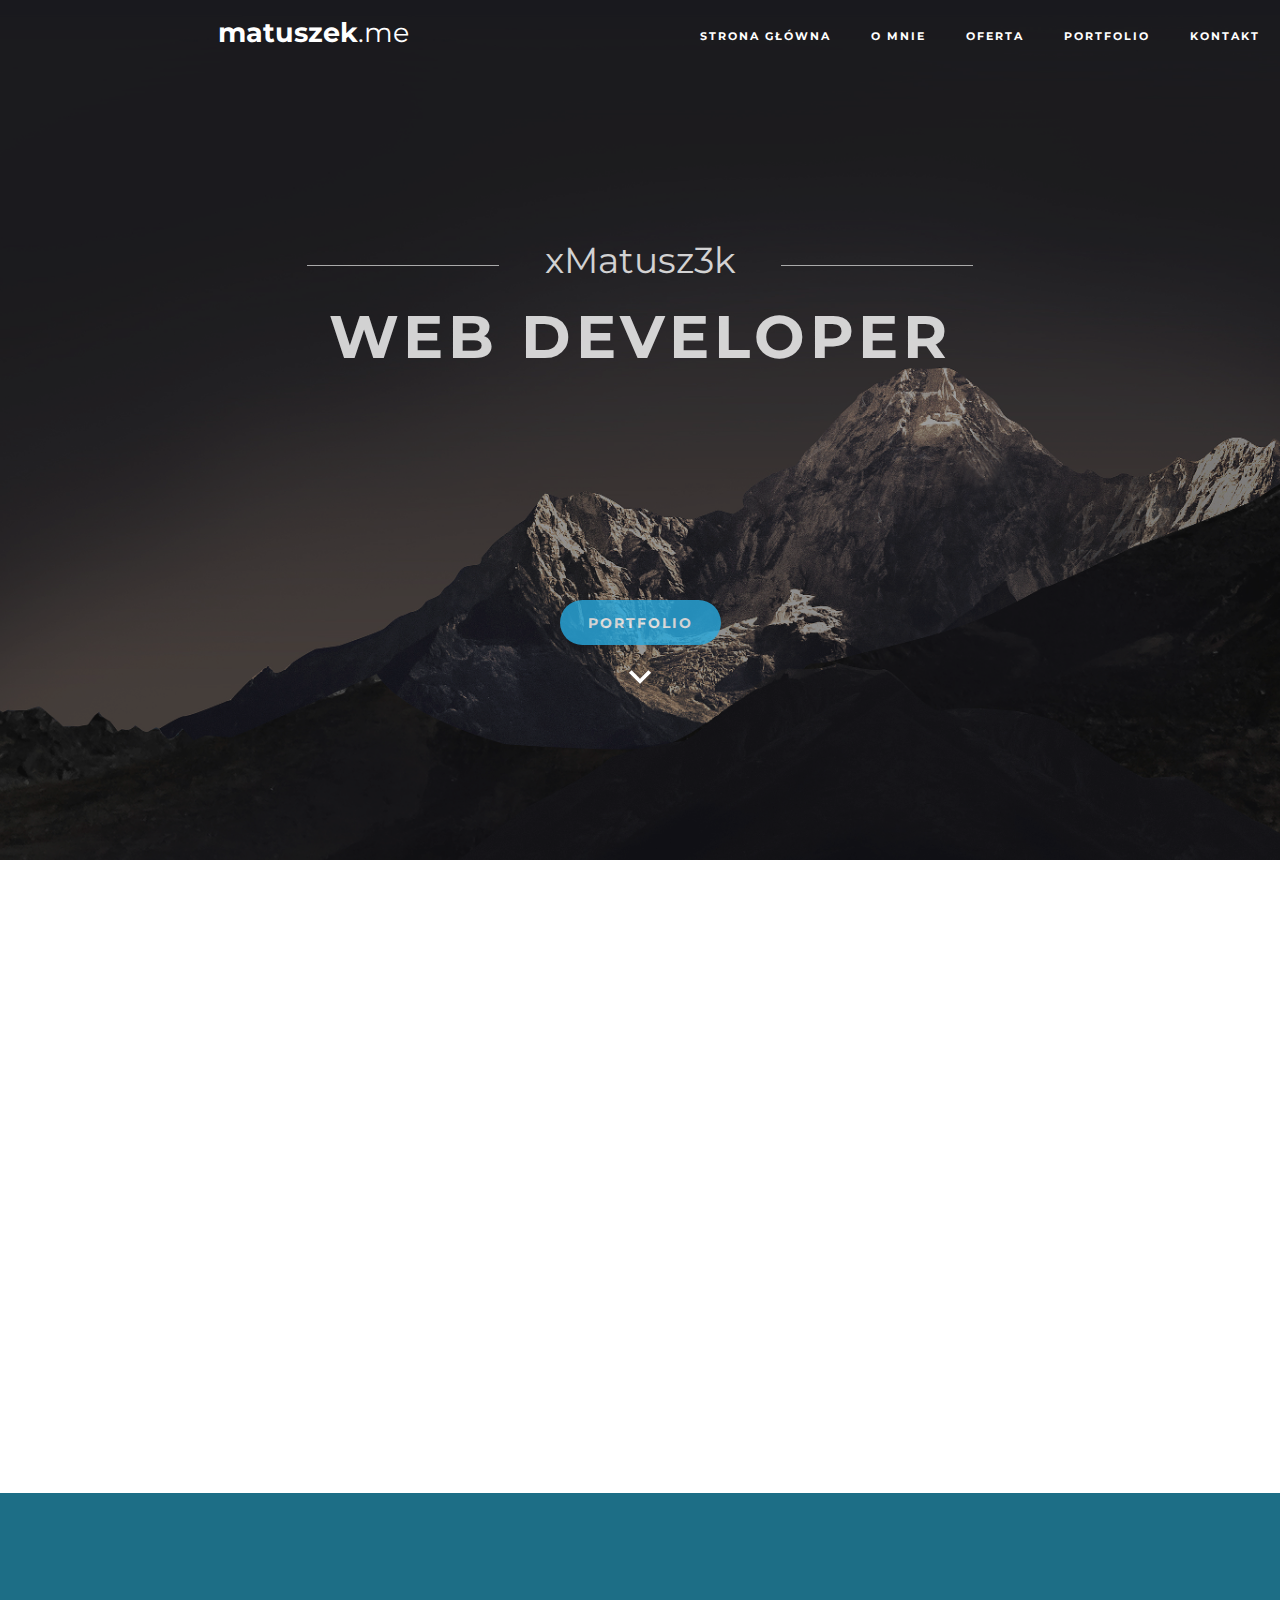
==== commit 8cd54ac3: "Add files via upload" ====
--- a/index.html
+++ b/index.html
@@ -37,9 +37,9 @@
 
 <div class="title">
     <div class="line"></div>
-        <h4>xMatuszek</h4>
+        <h4>xMatusz3k</h4>
     <div class="line2"></div>
-    <h1>WEB DESIGNER</h1>
+    <h1>WEB DEVELOPER</h1>
 </div>
 
 <!--menu-->
@@ -68,7 +68,7 @@
 
 
             <!--<div class="ikona">
-                <a title="xMatuszek - tworzenie stron internetowych" href="matuszek.me">
+                <a title="xMatusz3k - tworzenie stron internetowych" href="matuszek.me">
                     <img class="icon" src="img/icon.png">
                 </a>
             </div>-->
@@ -326,7 +326,7 @@
         <footer class="footer">
             <div class="block">
                 <img class="icon-footer" src="img/icon.png">
-                <p class="name-footer">xMatuszek</p>
+                <p class="name-footer">xMatusz3k</p>
                 <div class="hr-footer"></div>
                 <p class="mail-footer"><a href="mailto:kontakt@matuszek.me" style="color: #FBFAF9; margin-top: 10px; position: absolute; opacity: 0.8;">kontakt@matuszek.me</a></p>
                 <p class="mail-footer"><a href="matuszek.me" style="color: #FBFAF9; margin-top: 50px; position: absolute; opacity: 0.8; letter-spacing: 1px;">matuszek.me</a></p>
@@ -348,7 +348,7 @@
             </nav></div>
 
 
-            <p class="reserved">© 2017 xMatuszek Wszystkie prawa zastrzeżone.</p>
+            <p class="reserved">© 2017 xMatusz3k Wszystkie prawa zastrzeżone.</p>
 
 
         </footer>
--- a/fontello/css/fontello.css
+++ b/fontello/css/fontello.css
@@ -41,8 +41,8 @@
  
   /* Animation center compensation - margins should be symmetric */
   /* remove if not needed */
-  margin-left: .2em;
-  margin-right: 35px;
+  margin-left: 10px;
+  margin-right: 10px;
  
   /* you can be more comfortable with increased icons size */
   /* font-size: 120%; */
--- a/home.css
+++ b/home.css
@@ -204,10 +204,6 @@
         display: block;
     }
 
-    #navigation ul
-    {
-        width: 65%;
-    }
     .navigation-all ul {
         display: none;
         margin-top: 60px;
@@ -220,7 +216,7 @@
     #navigation li
     {
         text-align: right;
-        margin-right: 30px;
+        margin-right: 40px;
         font-weight: 600;
         margin-bottom: 5px;
     }
@@ -296,13 +292,6 @@
         transition-delay: 0s !important;
     }
 }
-@media screen and (max-width:1001px)
-{
-    #navigation ul
-    {
-       width: 60.1%;
-    }
-}
 
 @media screen and (min-width:1320px)
 {
